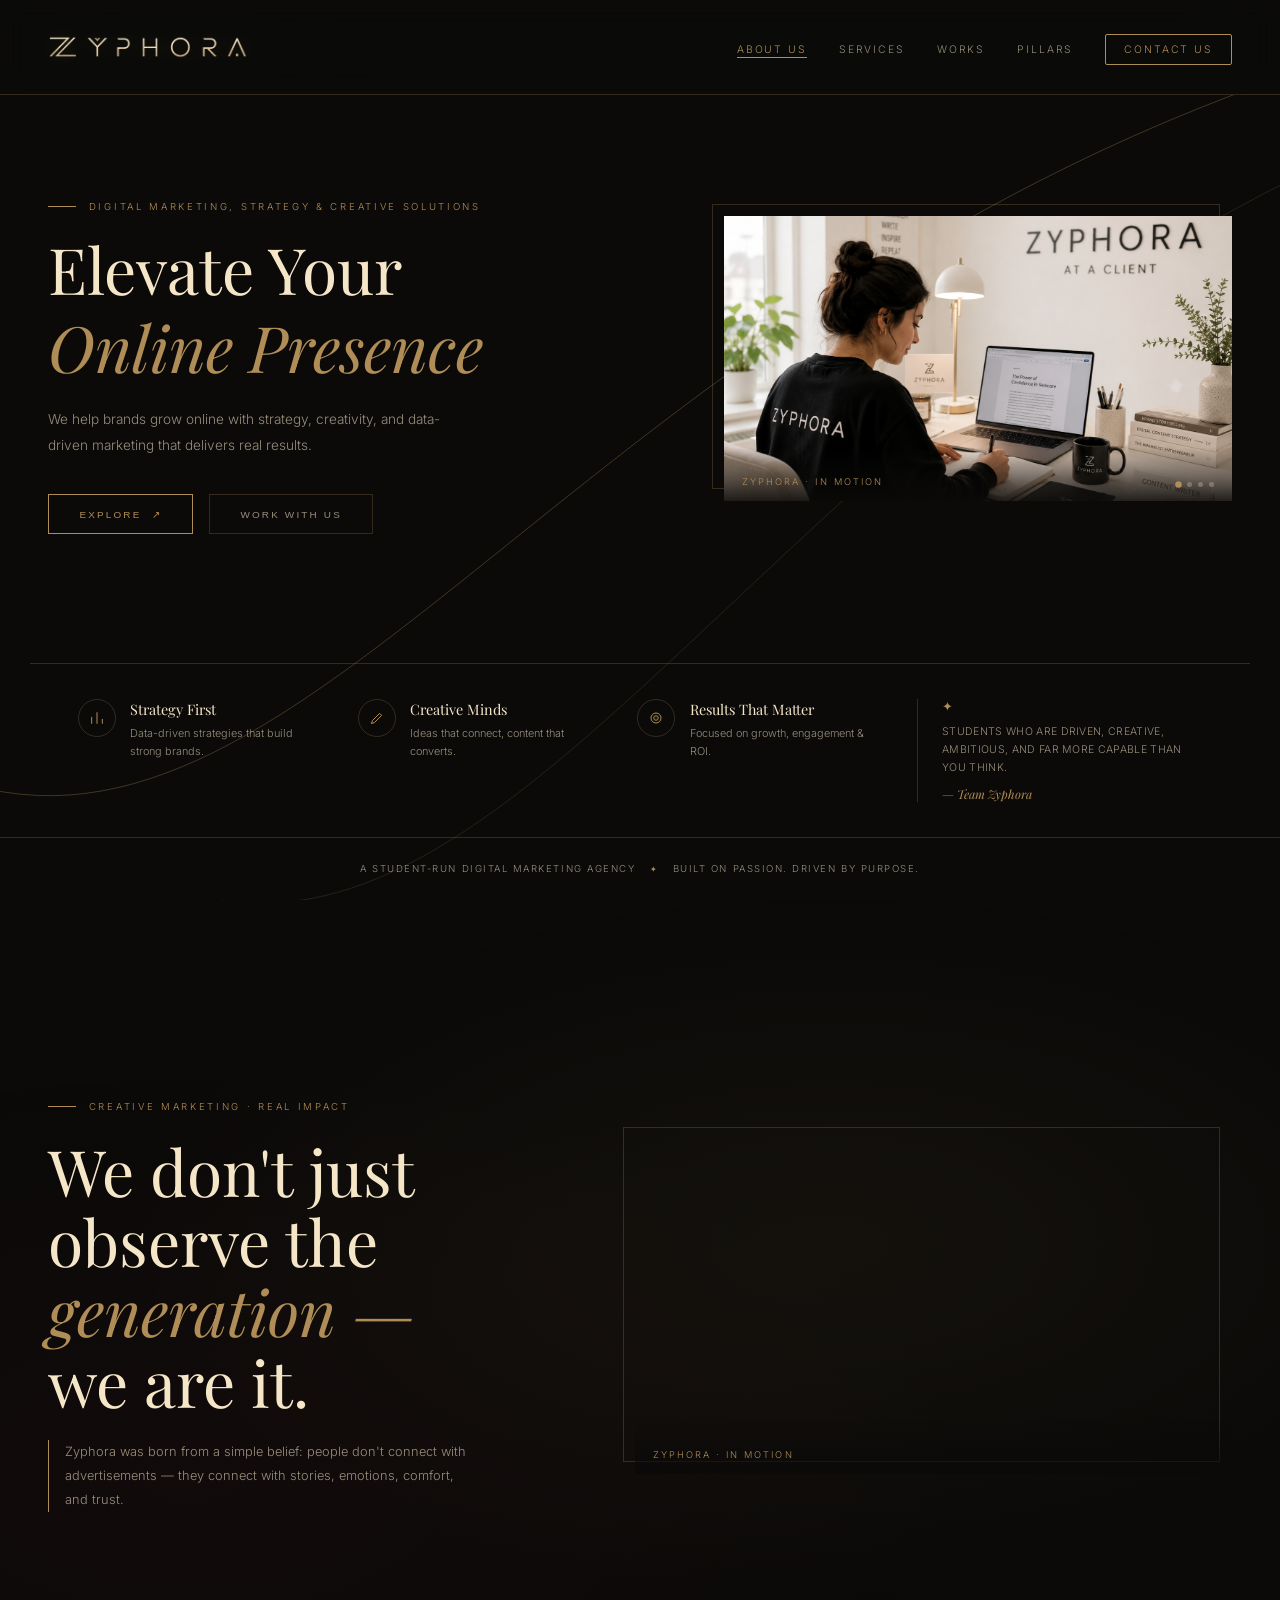
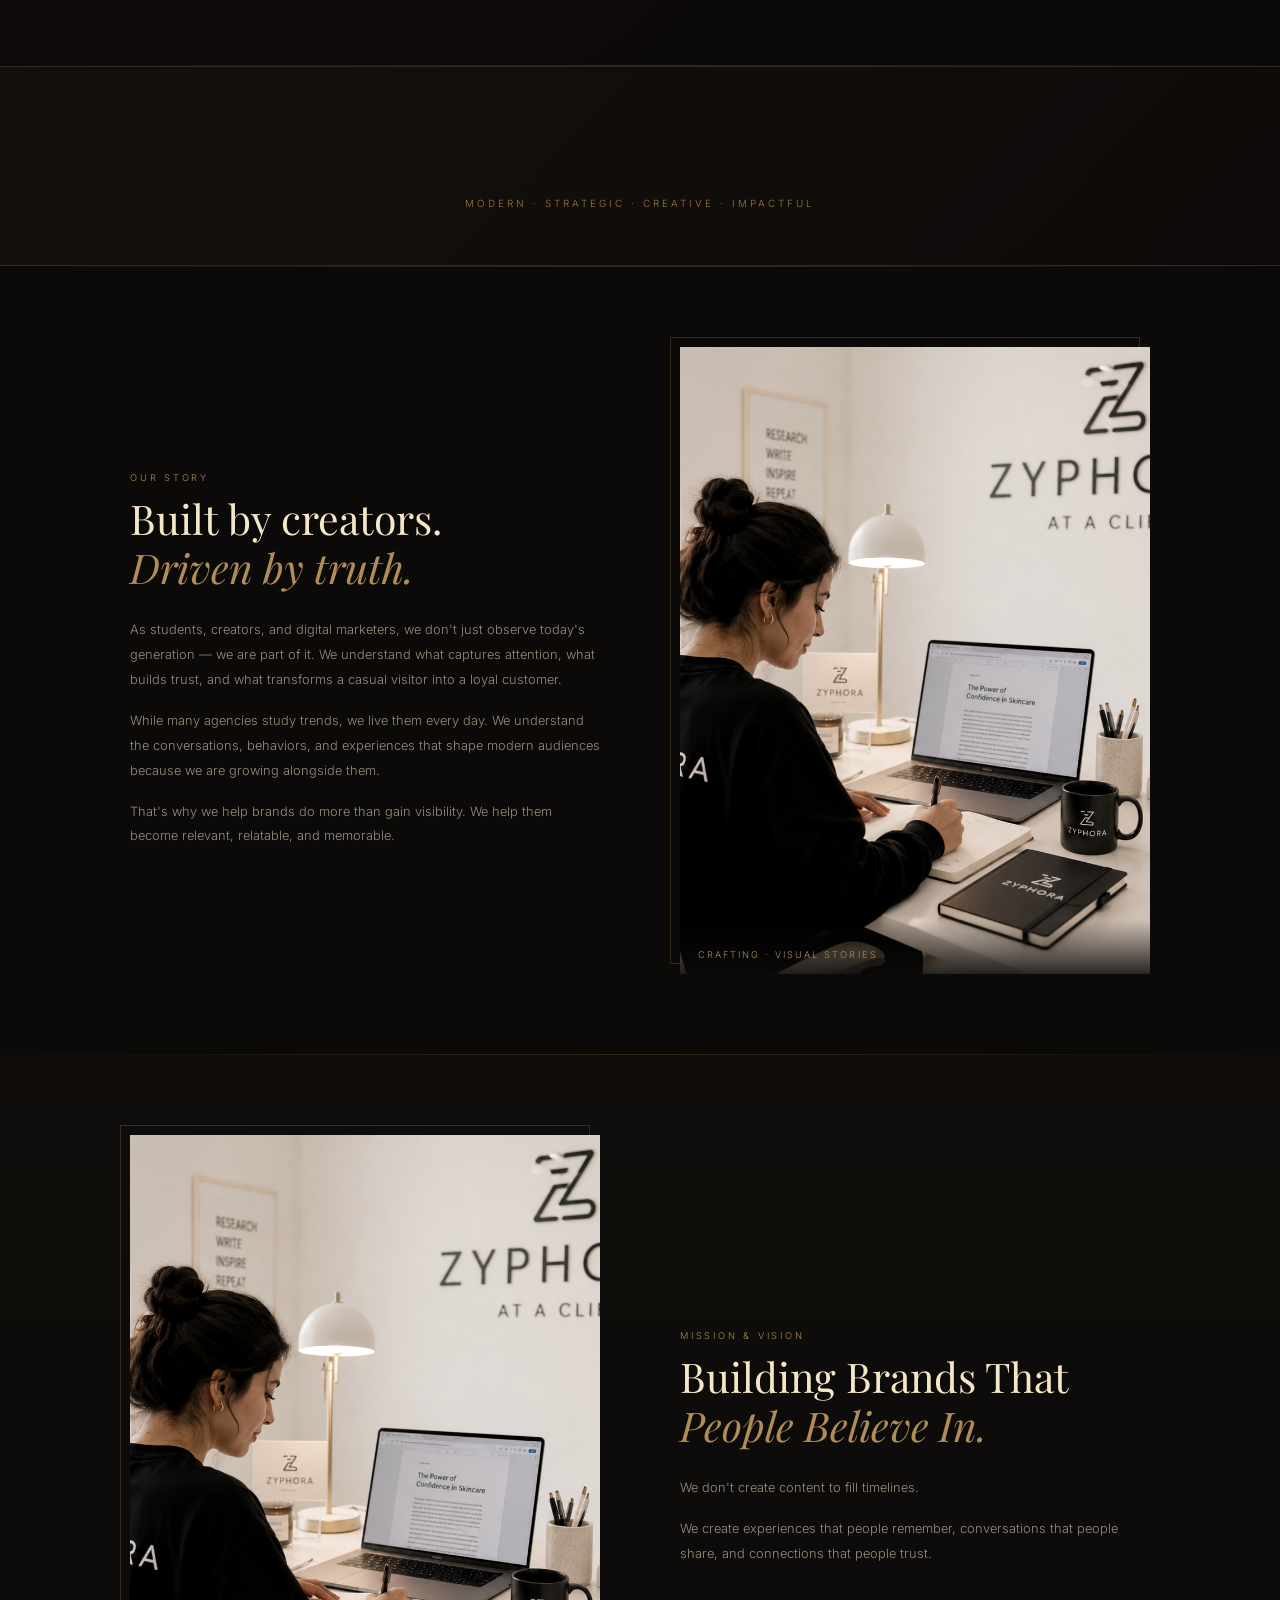
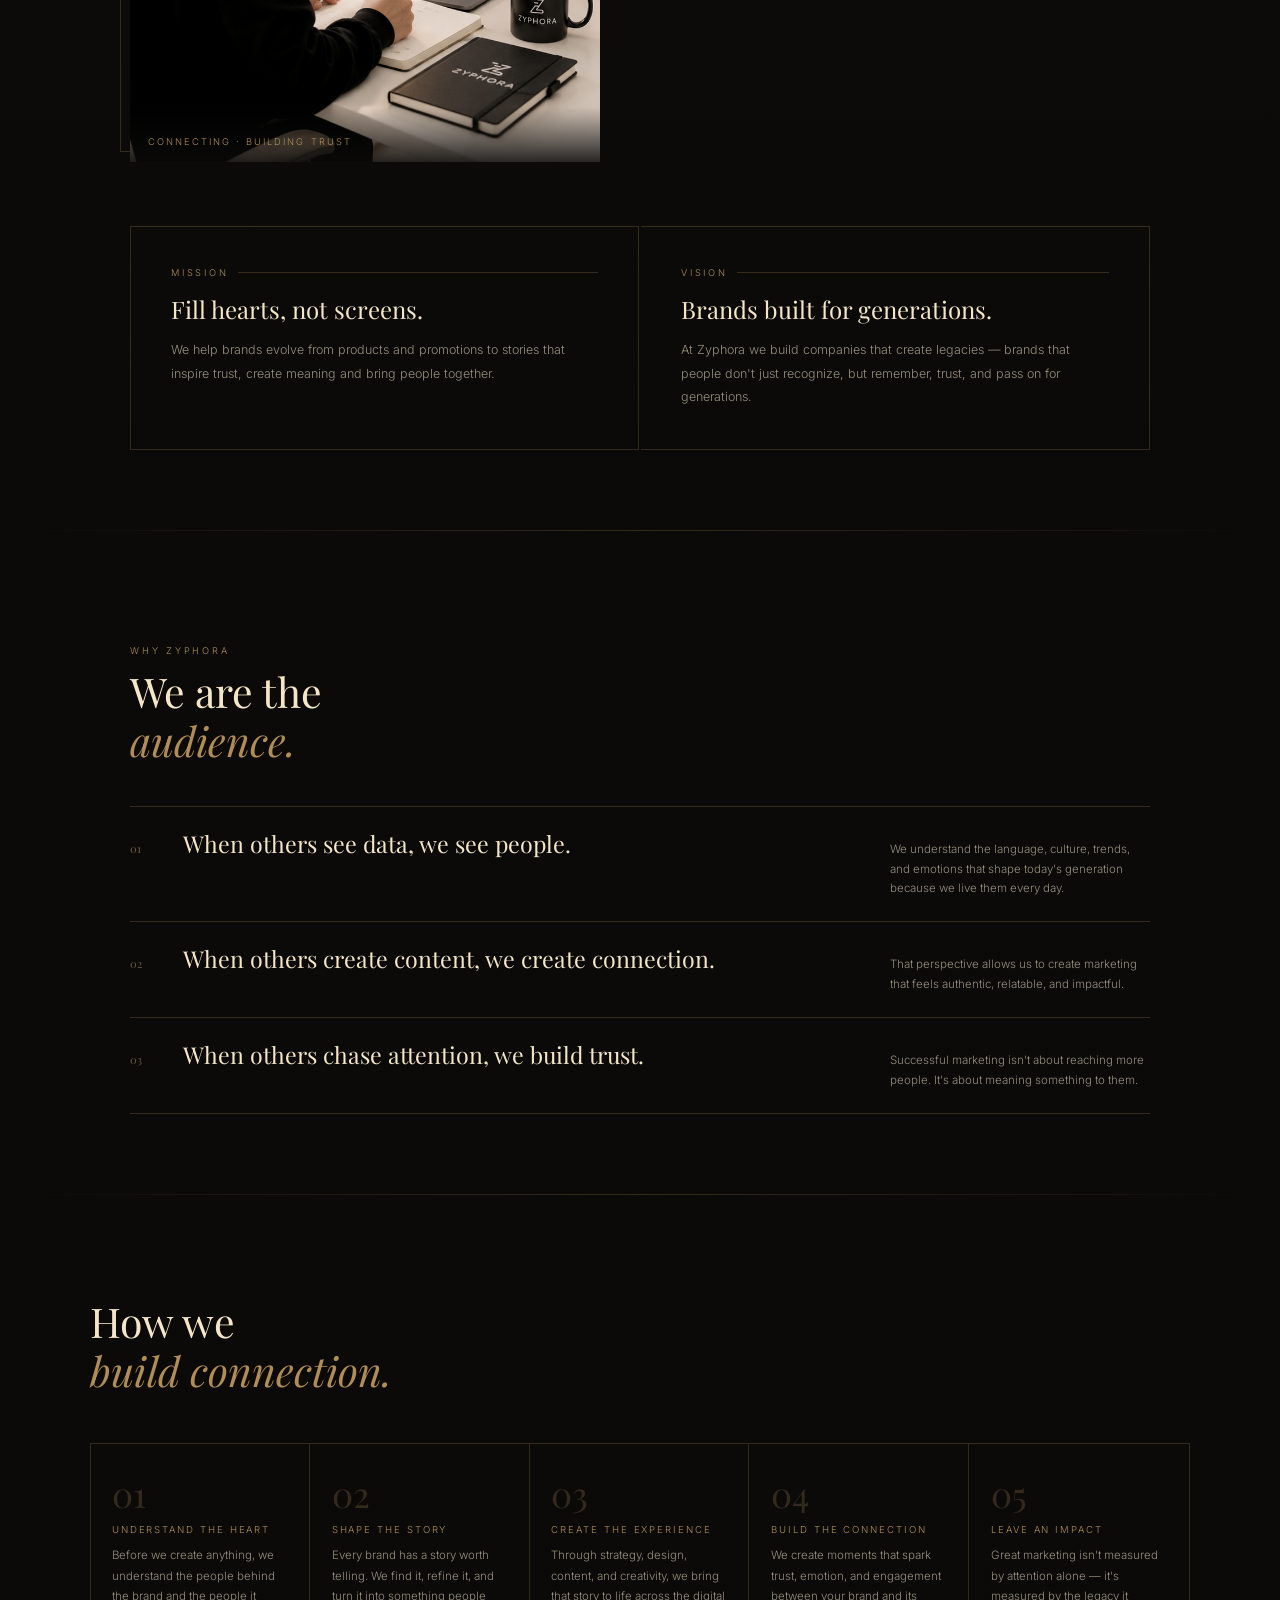
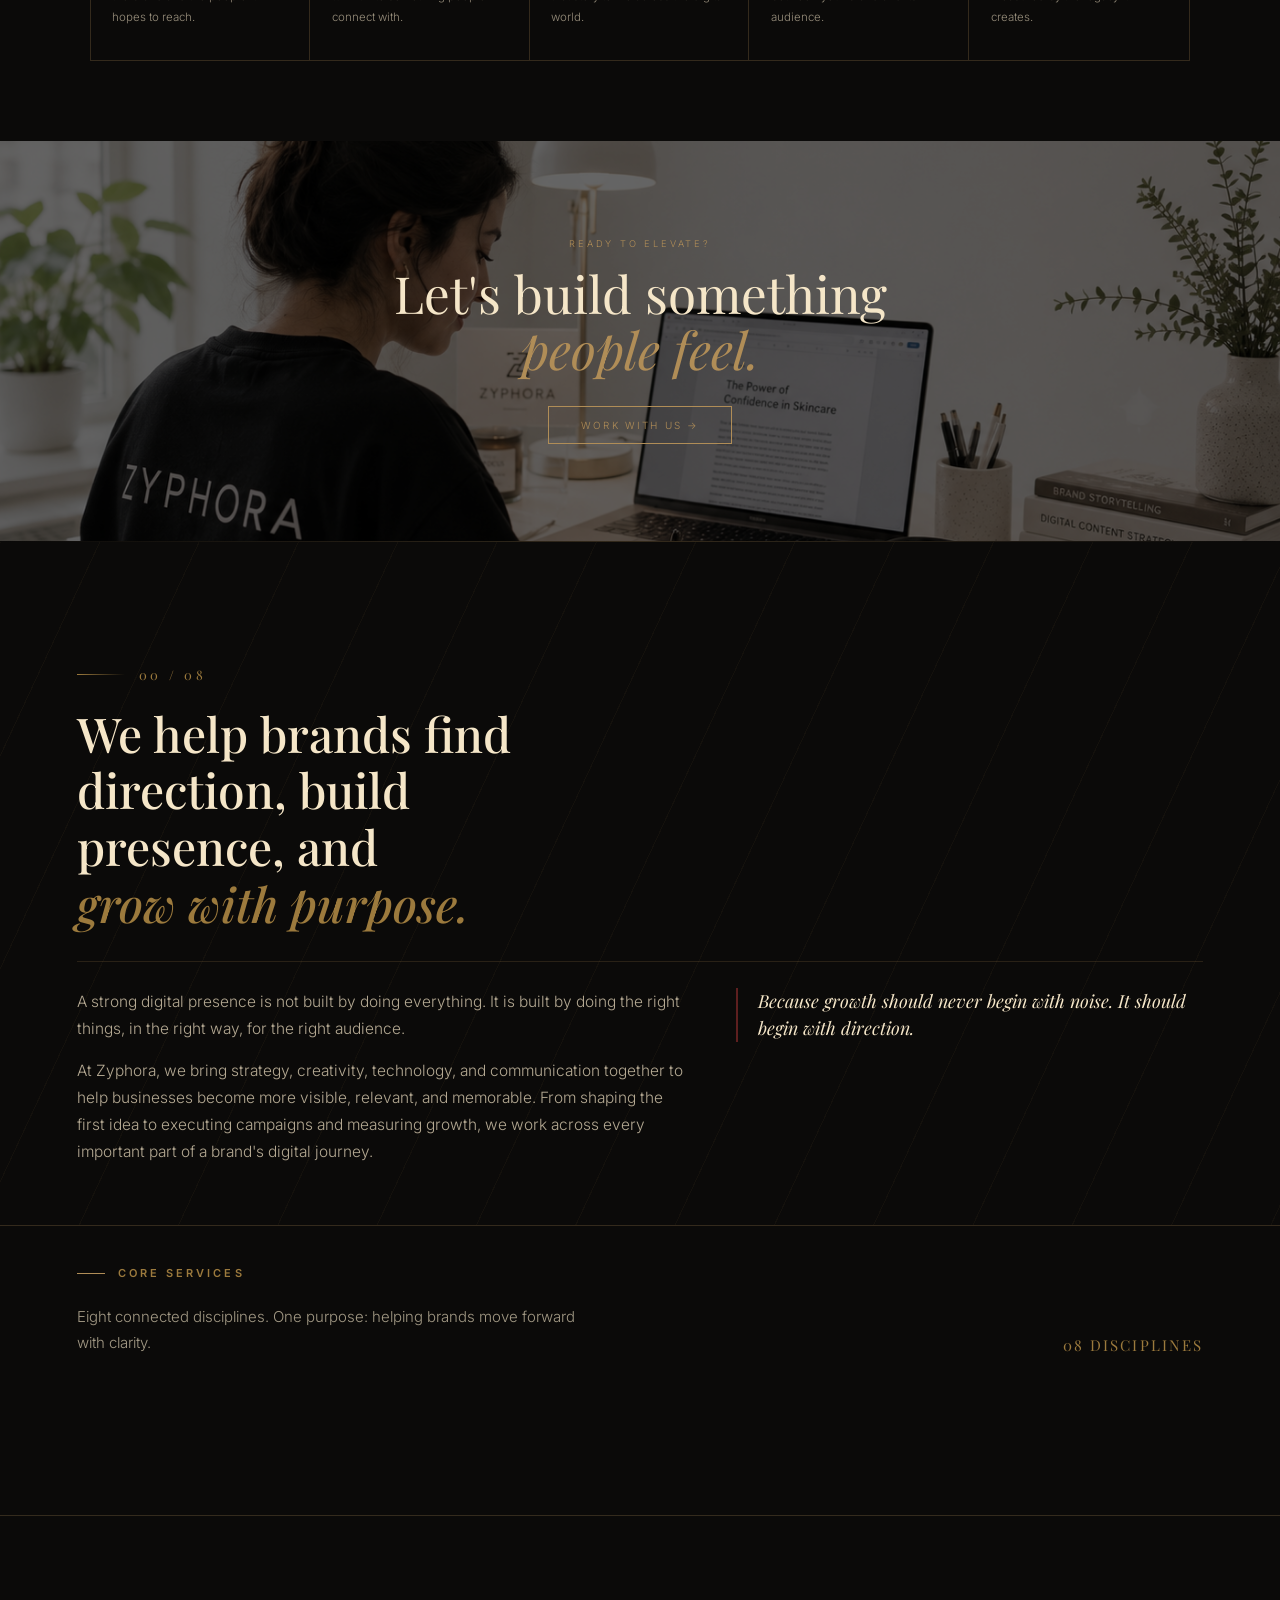
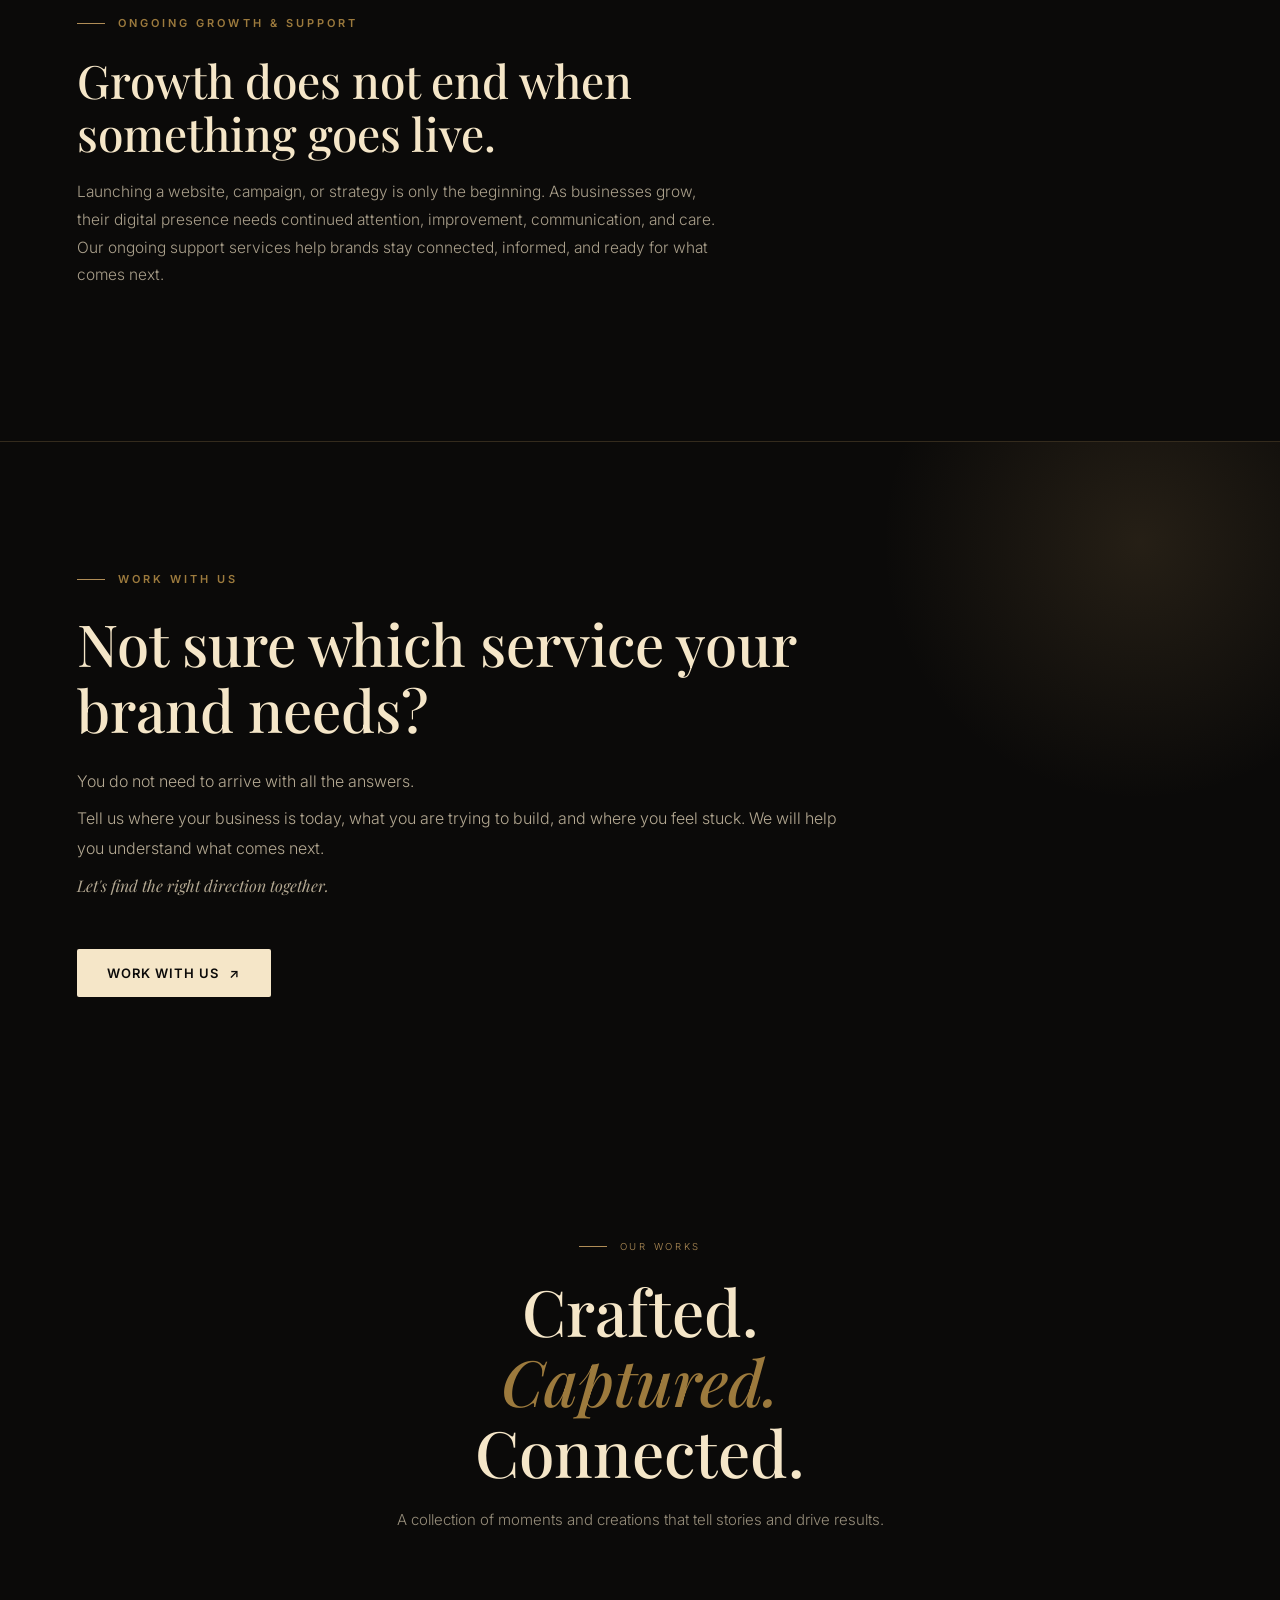
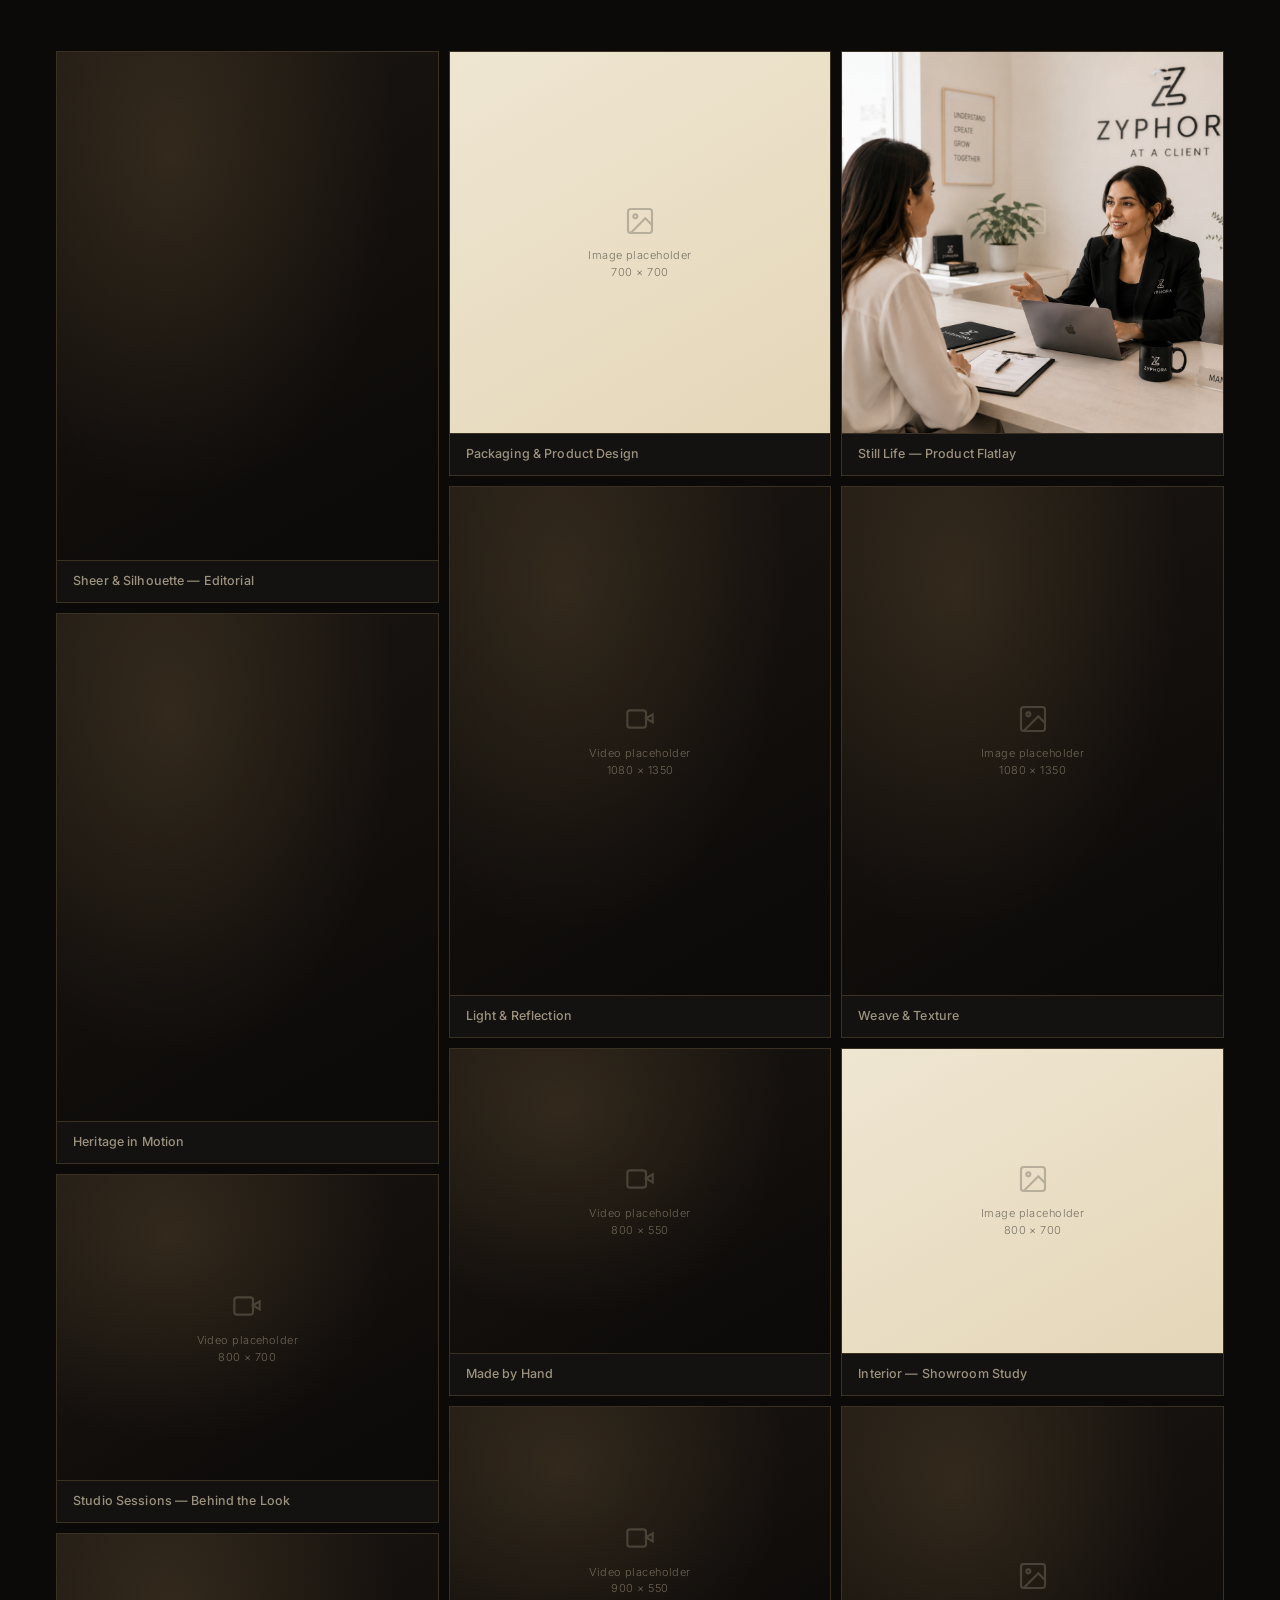
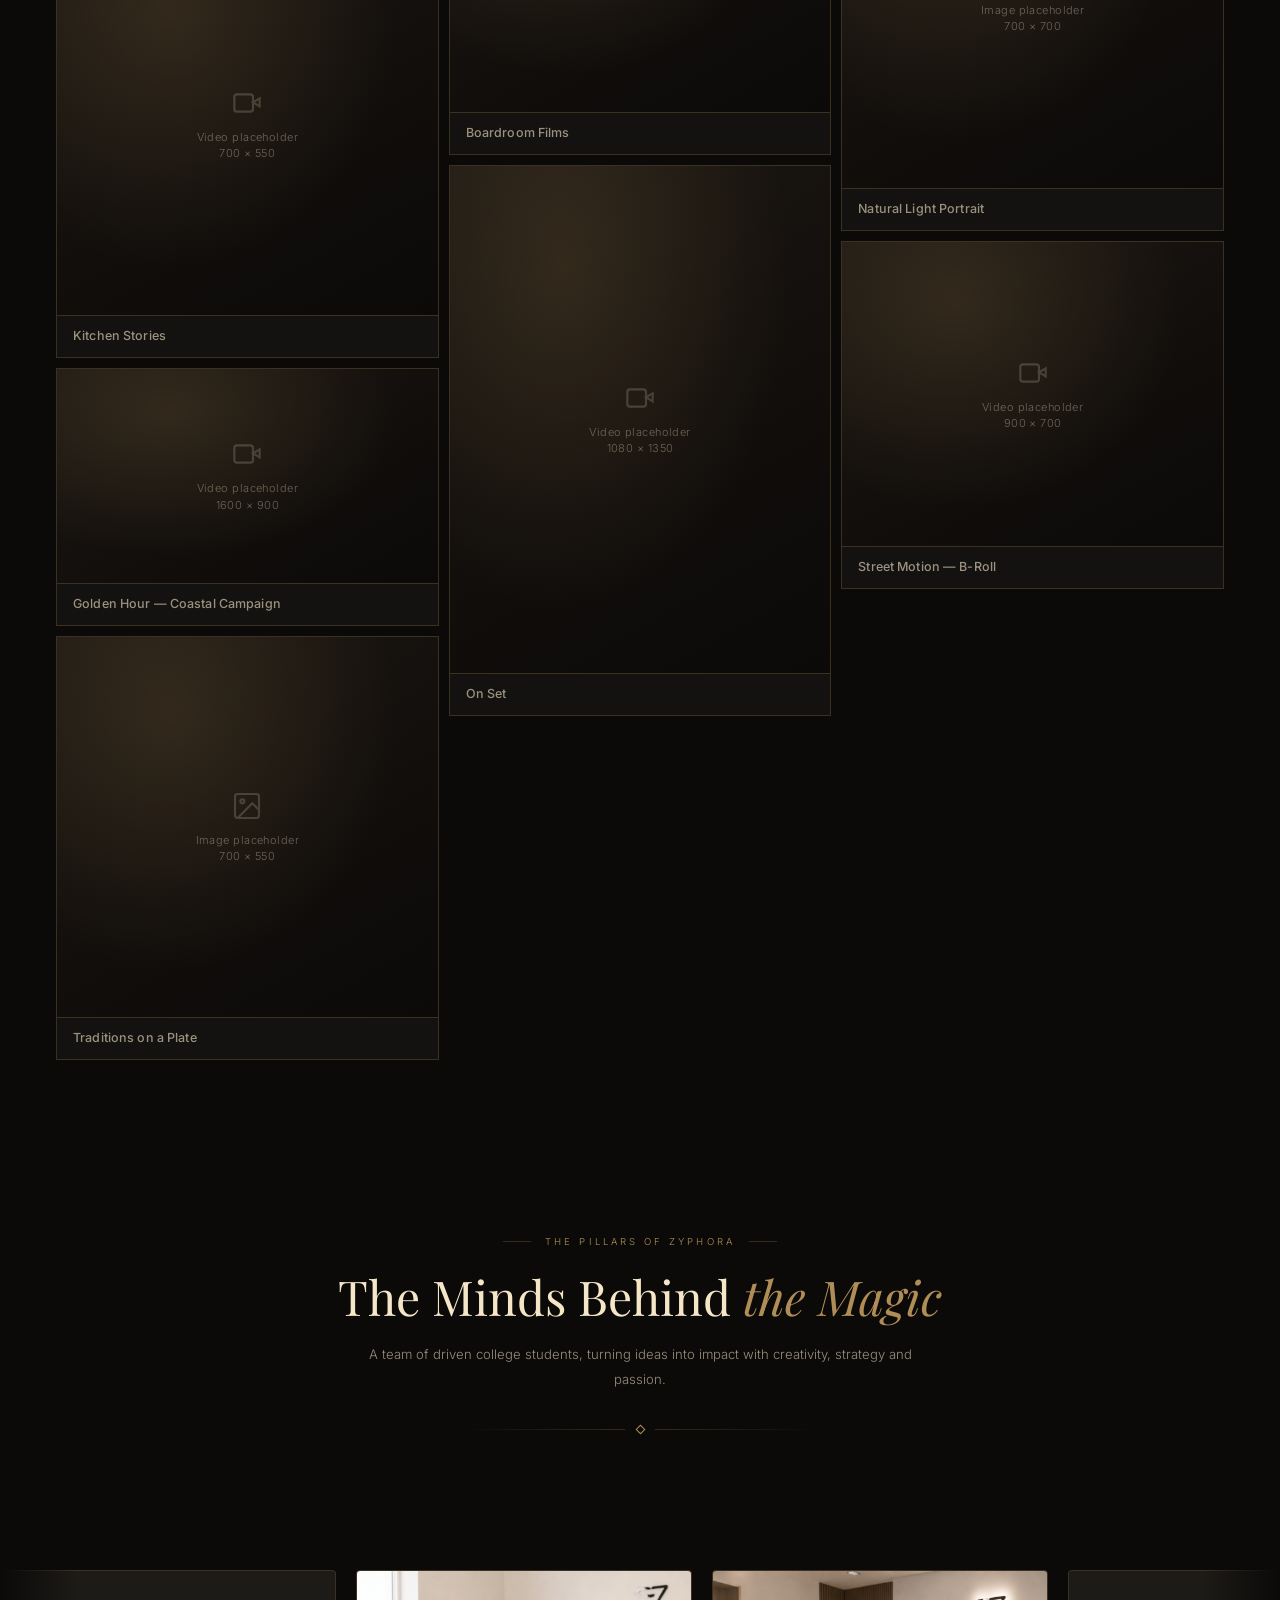
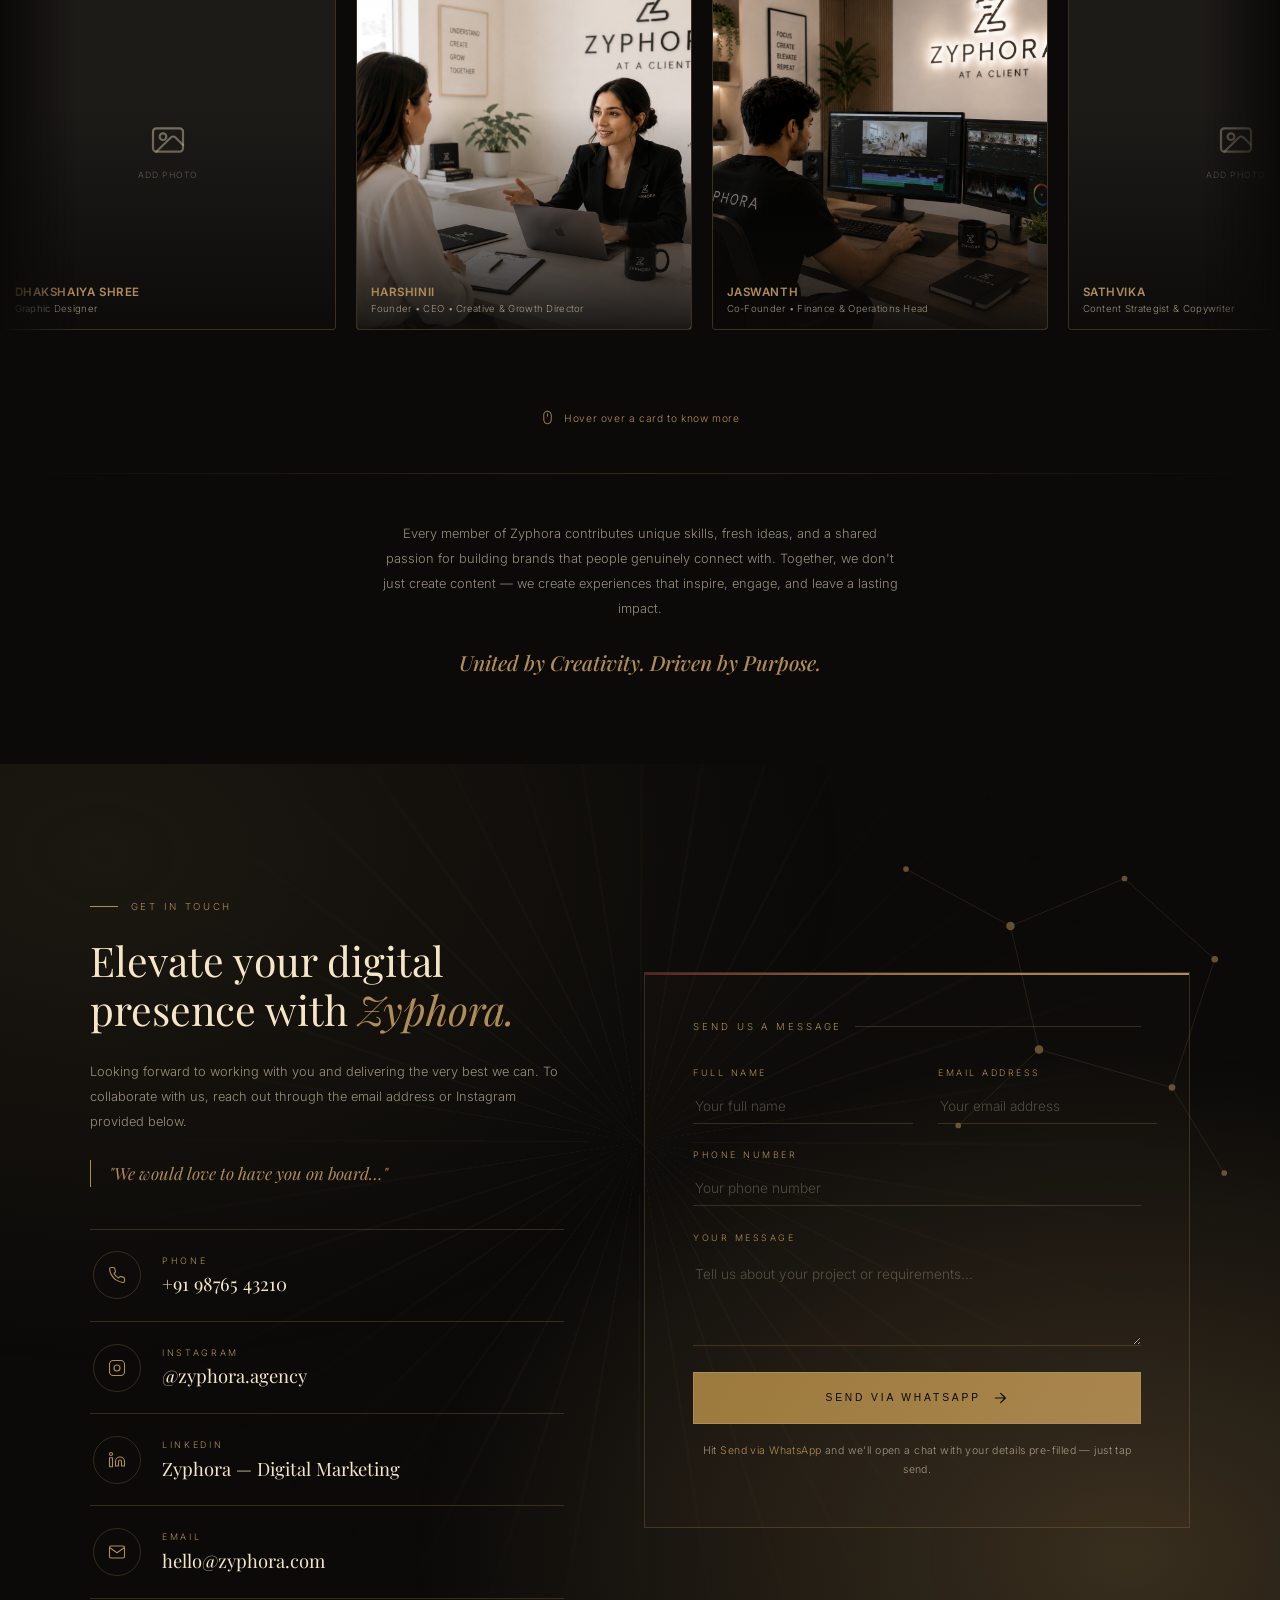
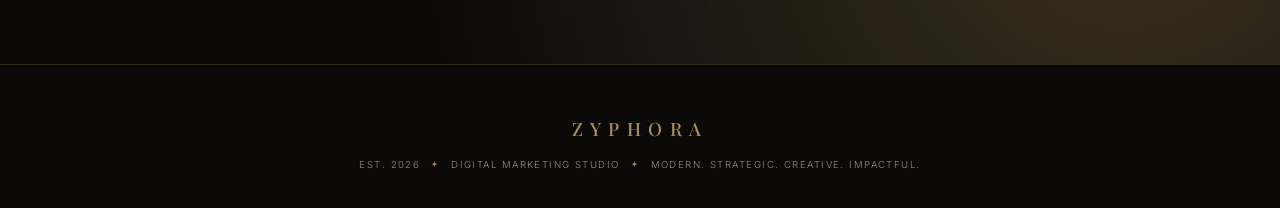
==== index.html @ d5fdd6bb "Updated project" ====
<!DOCTYPE html>
<html lang="en">
<head>
<meta charset="UTF-8" />
<meta name="viewport" content="width=device-width, initial-scale=1.0" />
<title>Zyphora - Elevate Your Online Presence</title>
<link rel="preconnect" href="https://fonts.googleapis.com" />
<link rel="preconnect" href="https://fonts.gstatic.com" crossorigin />
<link href="https://fonts.googleapis.com/css2?family=Playfair+Display:ital,wght@0,400;0,500;1,400;1,500&family=Inter:wght@300;400;500&display=swap" rel="stylesheet" />

<!-- Shared styles (root vars, reset, nav, global background, .anim utility, shared design tokens) -->
<link rel="stylesheet" href="shared/common.css" />
<!-- Per-section styles — order kept identical to the original single-file build -->
<link rel="stylesheet" href="sections/about/about.css" />
<link rel="stylesheet" href="sections/landing/landing.css" />
<link rel="stylesheet" href="sections/pillars/pillars.css" />
<link rel="stylesheet" href="sections/contact/contact.css" />
<link rel="stylesheet" href="sections/services/services.css" />
<link rel="stylesheet" href="sections/works/works.css" />
</head>
<body>

<!-- ══════════════════════════════════════════════
     LANDING / SPLASH PAGE
     ══════════════════════════════════════════════ -->
<div id="landingPage" class="lp-page">

  <svg class="lp-arc-bg" viewBox="0 0 1440 900" preserveAspectRatio="none" aria-hidden="true">
    <path d="M -50 780 C 350 900, 650 300, 1500 60" fill="none" stroke="var(--gold)" stroke-opacity="0.35" stroke-width="1"/>
    <path d="M 250 900 C 600 950, 900 400, 1500 160" fill="none" stroke="var(--gold)" stroke-opacity="0.18" stroke-width="1"/>
  </svg>

  <div class="lp-topbar">
    <div class="lp-topbar__left">
      <span class="lp-topbar__tag">Elevate. Engage. Empower.</span>
      <span class="lp-topbar__rule"></span>
    </div>
    <span class="lp-topbar__mark" aria-hidden="true"></span>
  </div>

  <section class="lp-hero">
    <div class="lp-inner">
      <div class="lp-content">
        <br>
        <div class="lp-eyebrow">Digital Marketing, Strategy &amp; Creative Solutions</div>
        <h1 class="lp-title">
          Elevate Your
          <em>Online Presence</em>
        </h1>
        <p class="lp-sub">
          We help brands grow online with strategy, creativity, and data-driven marketing that delivers real results.
        </p>
        <div class="lp-actions">
          <!-- Dismisses the splash and reveals the main site underneath -->
          <button type="button" class="lp-btn-explore" id="lpExplore">Explore <span>↗</span></button>
          <!-- Dismisses the splash and jumps straight to the site's Contact page -->
          <button type="button" class="lp-btn-secondary" id="lpWork">Work With Us</button>
        </div>
      </div>

      <!-- Photo stack: add any number of <img> tags here — the script auto-advances through
           them every 3 seconds. Replace the src values with your own images;
           "sections/landing/images/Working-sample.png" is a placeholder. -->
      <div class="lp-media-wrap">
        <div class="lp-media" id="lpHeroMedia">
          <img src="sections/landing/images/Working-sample.png" class="is-active" alt="Zyphora — behind the scenes, shoot 1">
          <img src="sections/landing/images/cameraman-sample.png" alt="Zyphora — behind the scenes, shoot 2">
          <img src="sections/landing/images/Clienttalk-sample.png" alt="Zyphora — behind the scenes, shoot 3">
          <img src="sections/landing/images/Editing-sample.png" alt="Zyphora — behind the scenes, shoot 4">
        </div>
        <div class="lp-media-label">
          <span>Zyphora · In Motion</span>
          <span class="lp-media-dots" id="lpHeroMediaDots"></span>
        </div>
      </div>
    </div>
  </section>

  <div class="lp-stats">
    <div class="lp-stat">
      <span class="lp-stat__icon">
        <svg viewBox="0 0 24 24" fill="none" stroke="currentColor" stroke-width="1.5" stroke-linecap="round"><path d="M4 20V11M12 20V4M20 20v-6"/></svg>
      </span>
      <div>
        <div class="lp-stat__title">Strategy First</div>
        <p class="lp-stat__desc">Data-driven strategies that build strong brands.</p>
      </div>
    </div>
    <div class="lp-stat">
      <span class="lp-stat__icon">
        <svg viewBox="0 0 24 24" fill="none" stroke="currentColor" stroke-width="1.5" stroke-linecap="round" stroke-linejoin="round"><path d="M4 20l4-1 11-11-3-3L5 16l-1 4z"/></svg>
      </span>
      <div>
        <div class="lp-stat__title">Creative Minds</div>
        <p class="lp-stat__desc">Ideas that connect, content that converts.</p>
      </div>
    </div>
    <div class="lp-stat">
      <span class="lp-stat__icon">
        <svg viewBox="0 0 24 24" fill="none" stroke="currentColor" stroke-width="1.5"><circle cx="12" cy="12" r="7.5"/><circle cx="12" cy="12" r="3.4"/><circle cx="12" cy="12" r="0.6" fill="currentColor" stroke="none"/></svg>
      </span>
      <div>
        <div class="lp-stat__title">Results That Matter</div>
        <p class="lp-stat__desc">Focused on growth, engagement &amp; ROI.</p>
      </div>
    </div>
    <div class="lp-quote">
      <span class="lp-quote__star">✦</span>
      <p>Students who are driven, creative, ambitious, and far more capable than you think.</p>
      <span class="lp-quote__by">— Team Zyphora</span>
    </div>
  </div>

  <div class="lp-strip">
    <span>A Student-Run Digital Marketing Agency</span>
    <span class="dot">✦</span>
    <span>Built On Passion. Driven By Purpose.</span>
  </div>

</div>

<!-- NAV -->
<nav id="nav">
  <a href="#aboutPage" class="nav-logo" id="navLogo">
    <img src="shared/images/Zyphora_transparent.png" alt="Zyphora Logo" class="logo-img">
  </a>
  <ul class="nav-links" id="navLinks">
    <li><a href="#aboutPage" class="active" id="navAbout">About Us</a></li>
    <li><a href="#servicesPage" id="navServices">Services</a></li>
    <li><a href="#worksPage" id="navWorks">Works</a></li>
    <li><a href="#teamPage" id="navTeam">Pillars</a></li>
    <li><a href="#contact" id="navContact" class="nav-cta">Contact Us</a></li>
  </ul>
  <button class="nav-toggle" id="navToggle" aria-label="Toggle menu" aria-expanded="false">
    <span></span><span></span><span></span>
  </button>
</nav>
<div class="nav-scrim" id="navScrim"></div>

<!-- ══════════════════════════════════════════════
     ABOUT US PAGE
     ══════════════════════════════════════════════ -->
<div id="aboutPage">

<!-- HERO -->
<section class="hero">
  <div class="hero-glow"></div>
  <div class="hero-inner">
    <div class="hero-content">
      <div class="eyebrow anim">Creative Marketing · Real Impact</div>
      <h1 class="anim d1">
        We don't just<br>observe the
        <em>generation —</em>
        we are it.
      </h1>
      <p class="hero-sub anim d2">
        Zyphora was born from a simple belief: people don't connect with advertisements — they connect with stories, emotions, comfort, and trust.
      </p>
    </div>
    <div class="hero-video-wrap anim d1">
      <video autoplay muted loop playsinline>
        <source src="sections/about/images/MiniV.mp4" type="video/mp4">
      </video>
      <div class="hero-video-label">Zyphora · In Motion</div>
    </div>
  </div>
</section>

<div class="divider"></div>

<!-- TAGLINE BAND -->
<div class="tagline-band">
  <div class="tagline-main anim">
    <span>Elevate</span> Your Online Presence.
  </div>
  <p class="tagline-sub anim d1">Modern · Strategic · Creative · Impactful</p>
</div>

<div class="divider"></div>

<!-- STORY SECTION — text left, image right -->
<div class="sec">
  <div class="pair">
    <div>
      <p class="sec-label anim">Our Story</p>
      <h2 class="anim d1">Built by creators.<br><em>Driven by truth.</em></h2>
      <div class="body-text anim d2">
        <p>As students, creators, and digital marketers, we don't just observe today's generation — we are part of it. We understand what captures attention, what builds trust, and what transforms a casual visitor into a loyal customer.</p>
        <p>While many agencies study trends, we live them every day. We understand the conversations, behaviors, and experiences that shape modern audiences because we are growing alongside them.</p>
        <p>That's why we help brands do more than gain visibility. We help them become relevant, relatable, and memorable.</p>
      </div>
    </div>
    <div class="img-frame anim d1">
        <img src="sections/about/images/Working-sample.png">
        <div class="img-caption">Crafting · Visual Stories</div>
    </div>
  </div>
</div>

<div class="divider"></div>

<!-- MISSION & VISION — image left, text right -->
<div class="mv-wrap">
  <div class="mv-inner">
    <div class="pair flip" style="margin-bottom: 4rem;">
      <div>
        <p class="sec-label anim">Mission &amp; Vision</p>
        <h2 class="anim d1">Building Brands That<br><em>People Believe In.</em></h2>
        <div class="body-text anim d2">
          <p>We don't create content to fill timelines.</p>
          <p>We create experiences that people remember, conversations that people share, and connections that people trust.</p>
        </div>
      </div>
      <div class="img-frame anim d1">
        <img src="sections/about/images/Working-sample.png" alt="Mission & Vision">
        <div class="img-caption">Connecting · Building Trust</div>
      </div>
    </div>
    <div class="mv-pair">
      <div class="mv-card anim">
        <div class="mv-tag">Mission</div>
        <h3>Fill hearts, not screens.</h3>
        <p class="mv-body">We help brands evolve from products and promotions to stories that inspire trust, create meaning and bring people together.</p>
      </div>
      <div class="mv-card anim d1">
        <div class="mv-tag">Vision</div>
        <h3>Brands built for generations.</h3>
        <p class="mv-body">At Zyphora we build companies that create legacies — brands that people don't just recognize, but remember, trust, and pass on for generations.</p>
      </div>
    </div>
  </div>
</div>

<div class="divider"></div>
<br>
<br>

<!-- WHY ZYPHORA -->
<div class="sec">
  <p class="sec-label anim">Why Zyphora</p>
  <h2 class="anim d1">We are the<br><em>audience.</em></h2>
  <div class="why-list">
    <div class="why-item anim">
      <span class="why-num">01</span>
      <span class="why-a">When others see data, we see people.</span>
      <span class="why-b">We understand the language, culture, trends, and emotions that shape today's generation because we live them every day.</span>
    </div>
    <div class="why-item anim d1">
      <span class="why-num">02</span>
      <span class="why-a">When others create content, we create connection.</span>
      <span class="why-b">That perspective allows us to create marketing that feels authentic, relatable, and impactful.</span>
    </div>
    <div class="why-item anim d2">
      <span class="why-num">03</span>
      <span class="why-a">When others chase attention, we build trust.</span>
      <span class="why-b">Successful marketing isn't about reaching more people. It's about meaning something to them.</span>
    </div>
  </div>
</div>

<div class="divider"></div>

<!-- PROCESS -->
<div class="process-wrap">
  <div class="process-inner">
    <p class="sec-label anim">Our Process</p>
    <h2 class="anim d1">How we<br><em>build connection.</em></h2>
    <div class="process-grid">
      <div class="p-step anim">
        <div class="p-num">01</div>
        <div class="p-name">Understand the Heart</div>
        <p class="p-desc">Before we create anything, we understand the people behind the brand and the people it hopes to reach.</p>
      </div>
      <div class="p-step anim d1">
        <div class="p-num">02</div>
        <div class="p-name">Shape the Story</div>
        <p class="p-desc">Every brand has a story worth telling. We find it, refine it, and turn it into something people connect with.</p>
      </div>
      <div class="p-step anim d2">
        <div class="p-num">03</div>
        <div class="p-name">Create the Experience</div>
        <p class="p-desc">Through strategy, design, content, and creativity, we bring that story to life across the digital world.</p>
      </div>
      <div class="p-step anim d3">
        <div class="p-num">04</div>
        <div class="p-name">Build the Connection</div>
        <p class="p-desc">We create moments that spark trust, emotion, and engagement between your brand and its audience.</p>
      </div>
      <div class="p-step anim d4">
        <div class="p-num">05</div>
        <div class="p-name">Leave an Impact</div>
        <p class="p-desc">Great marketing isn't measured by attention alone — it's measured by the legacy it creates.</p>
      </div>
    </div>
  </div>
</div>

<!-- CTA -->
<div class="cta-wrap">
    <img src="sections/about/images/Working-sample.png">
    <div class="cta-overlay">
    <p class="cta-label anim">Ready to elevate?</p>
    <h2 class="cta-title anim d1">Let's build something<br><em>people feel.</em></h2>
    <a href="#contact" class="cta-btn anim d2" id="ctaContact">Work With Us →</a>
  </div>
</div>

<div class="divider"></div>

</div>

<!-- ══════════════════════════════════════════════
     SERVICES PAGE
     ══════════════════════════════════════════════ -->
<div id="servicesPage">

  <!-- SERVICES INTRODUCTION — opening editorial section (STATE A) -->
  <section class="hero-intro">
    <div class="hero-intro__texture" aria-hidden="true"></div>
    <div class="hero-intro__frame">
      <div class="hero-intro__top anim">
        <hr class="hairline" style="width:48px; margin:0;">
        <span class="hero-intro__index">00 / 08</span>
      </div>
      <h1 class="hero-intro__heading anim d1">We help brands find direction, build presence, and <em>grow with purpose.</em></h1>
      <div class="hero-intro__cols anim d2">
        <div class="hero-intro__body-col">
          <p>A strong digital presence is not built by doing everything. It is built by doing the right things, in the right way, for the right audience.</p>
          <p>At Zyphora, we bring strategy, creativity, technology, and communication together to help businesses become more visible, relevant, and memorable. From shaping the first idea to executing campaigns and measuring growth, we work across every important part of a brand's digital journey.</p>
        </div>
        <div class="hero-intro__quote">
          <p class="hero-intro__closing">Because growth should never begin with noise. It should begin with direction.</p>
        </div>
      </div>
    </div>
  </section>

  <!-- CORE SERVICES INTRODUCTION -->
  <section class="core-intro anim">
    <div class="core-intro__left">
      <span class="eyebrow">Core Services</span>
      <p>Eight connected disciplines. One purpose: helping brands move forward with clarity.</p>
    </div>
    <span class="core-intro__count">08 DISCIPLINES</span>
  </section>

  <!-- CORE SERVICE TILE GRID (STATE B) — rendered from the SERVICES data array in the script below -->
  <section id="tilesGrid" class="tiles-grid" aria-label="Core services"></section>

  <!-- ONGOING GROWTH & SUPPORT -->
  <section class="support-section">
    <div class="support-section__head anim">
      <span class="eyebrow">Ongoing Growth &amp; Support</span>
      <h2>Growth does not end when something goes live.</h2>
      <p>Launching a website, campaign, or strategy is only the beginning. As businesses grow, their digital presence needs continued attention, improvement, communication, and care. Our ongoing support services help brands stay connected, informed, and ready for what comes next.</p>
    </div>
    <div id="supportRows" class="anim d1"></div>
  </section>

  <!-- FINAL CTA -->
  <section class="final-cta" id="servicesFinalCta">
    <div class="final-cta__glow" aria-hidden="true"></div>
    <div class="final-cta__content anim">
      <span class="eyebrow">Work With Us</span>
      <h2>Not sure which service your brand needs?</h2>
      <p>You do not need to arrive with all the answers.</p>
      <p>Tell us where your business is today, what you are trying to build, and where you feel stuck. We will help you understand what comes next.</p>
      <p class="final-cta__closing">Let's find the right direction together.</p>
      <a href="#contact" class="final-cta__btn" id="servicesCtaContact">Work With Us <span class="arrow">↗</span></a>
    </div>
  </section>

  <!-- SERVICE TRANSITION SYSTEM — shared-element hero + ivory canvas, populated and animated via JS -->
  <div class="detail-stage" id="detailStage" aria-hidden="true">
    <div class="detail-hero" id="detailHero">
      <div class="detail-hero__img-wrap"><img class="detail-hero__img" id="detailHeroImg" src="" alt=""></div>
      <div class="detail-hero__overlay"></div>
      <div class="detail-hero__content">
        <button class="detail-hero__back" id="detailBack">← All Services</button>
        <div class="detail-hero__text">
          <span class="detail-hero__number" id="detailNumber"></span>
          <h2 class="detail-hero__title" id="detailTitle"></h2>
          <p class="detail-hero__statement" id="detailStatement"></p>
        </div>
      </div>
    </div>
    <div class="detail-canvas" id="detailCanvas">
      <div class="detail-canvas__inner" id="detailCanvasInner"></div>
    </div>
  </div>

</div>

<!-- WORKS PAGE -->
<div id="worksPage">

  <section class="w-header">
    <span class="eyebrow anim d1">Our Works</span>
    <h1 class="w-title anim d2">Crafted. <em>Captured.</em> Connected.</h1>
    <p class="w-subtitle anim d3">A collection of moments and creations that tell stories and drive results.</p>

    <div class="w-filters anim d4">
      <button class="w-filter-btn is-active" data-filter="all">All Works</button>
      <button class="w-filter-btn" data-filter="videos">Videos</button>
      <button class="w-filter-btn" data-filter="images">Images</button>
    </div>
  </section>

  <div class="w-masonry" id="worksMasonry">

    <!-- 1. Sample video -->
    <article class="work-card size-tall" data-category="videos">
      <div class="w-media">
        <video src="sections/works/images/MiniV.mp4" autoplay muted loop playsinline></video>
      </div>
      <figcaption class="w-caption">Sheer &amp; Silhouette — Editorial</figcaption>
    </article>

    <!-- 2. Doorway performer video -->
    <article class="work-card size-tall" data-category="videos">
      <div class="w-media">
        <video src="sections/works/images/MiniV.mp4" autoplay muted loop playsinline></video>
      </div>
      <figcaption class="w-caption">Heritage in Motion</figcaption>
    </article>

    <!-- 3. Seated portrait, red outfit — video -->
    <article class="work-card size-medium" data-category="videos">
      <div class="w-media">
        <!-- REPLACE: <video src="your-video.mp4" ...></video> -->
        <span class="w-ph-icon ph-video"></span>
        <span class="w-ph-label">Video placeholder<br>800 × 700</span>
      </div>
      <figcaption class="w-caption">Studio Sessions — Behind the Look</figcaption>
    </article>

    <!-- 4. Food plate — video -->
    <article class="work-card size-square" data-category="videos">
      <div class="w-media">
        <!-- REPLACE: <video src="your-video.mp4" ...></video> -->
        <span class="w-ph-icon ph-video"></span>
        <span class="w-ph-label">Video placeholder<br>700 × 550</span>
      </div>
      <figcaption class="w-caption">Kitchen Stories</figcaption>
    </article>

    <!-- 5. Beach / surfer sunset — big video -->
    <article class="work-card size-wide" data-category="videos">
      <div class="w-media">
        <!-- REPLACE: <video src="your-video.mp4" ...></video> -->
        <span class="w-ph-icon ph-video"></span>
        <span class="w-ph-label">Video placeholder<br>1600 × 900</span>
      </div>
      <figcaption class="w-caption">Golden Hour — Coastal Campaign</figcaption>
    </article>

    <!-- 6. Dal bowl image -->
    <article class="work-card size-square" data-category="images">
      <div class="w-media">
        <!-- REPLACE: <img src="your-photo.jpg" alt="Description"> -->
        <span class="w-ph-icon ph-image"></span>
        <span class="w-ph-label">Image placeholder<br>700 × 550</span>
      </div>
      <figcaption class="w-caption">Traditions on a Plate</figcaption>
    </article>

    <!-- 7. Product packaging -->
    <article class="work-card size-square" data-category="images">
      <div class="w-media light">
        <!-- REPLACE: <img src="your-product-shot.jpg" alt="Description"> -->
        <span class="w-ph-icon ph-image dark"></span>
        <span class="w-ph-label dark">Image placeholder<br>700 × 700</span>
      </div>
      <figcaption class="w-caption">Packaging &amp; Product Design</figcaption>
    </article>

    <!-- 8. Silhouette woman, window light — video -->
    <article class="work-card size-tall" data-category="videos">
      <div class="w-media">
        <!-- REPLACE: <video src="your-video.mp4" ...></video> -->
        <span class="w-ph-icon ph-video"></span>
        <span class="w-ph-label">Video placeholder<br>1080 × 1350</span>
      </div>
      <figcaption class="w-caption">Light &amp; Reflection</figcaption>
    </article>

    <!-- 9. Pottery wheel hands — video -->
    <article class="work-card size-medium" data-category="videos">
      <div class="w-media">
        <!-- REPLACE: <video src="your-video.mp4" ...></video> -->
        <span class="w-ph-icon ph-video"></span>
        <span class="w-ph-label">Video placeholder<br>800 × 550</span>
      </div>
      <figcaption class="w-caption">Made by Hand</figcaption>
    </article>

    <!-- 10. Meeting room skyline — video -->
    <article class="work-card size-medium" data-category="videos">
      <div class="w-media">
        <!-- REPLACE: <video src="your-video.mp4" ...></video> -->
        <span class="w-ph-icon ph-video"></span>
        <span class="w-ph-label">Video placeholder<br>900 × 550</span>
      </div>
      <figcaption class="w-caption">Boardroom Films</figcaption>
    </article>

    <!-- 11. Videographer behind camera — video -->
    <article class="work-card size-tall" data-category="videos">
      <div class="w-media">
        <!-- REPLACE: <video src="your-video.mp4" ...></video> -->
        <span class="w-ph-icon ph-video"></span>
        <span class="w-ph-label">Video placeholder<br>1080 × 1350</span>
      </div>
      <figcaption class="w-caption">On Set</figcaption>
    </article>

    <!-- 12. Skincare flatlay image -->
    <article class="work-card size-square" data-category="images">
      <div class="w-media">
        <!-- REPLACE: <img src="your-photo.jpg" alt="Description"> -->
        <img src="sections/works/images/Clienttalk-sample.png" alt="The Clothing Brand — Product Flatlay">
        <span class="w-ph-icon ph-image"></span>
        <span class="w-ph-label">Image placeholder<br>700 × 700</span>
      </div>
      <figcaption class="w-caption">Still Life — Product Flatlay</figcaption>
    </article>

    <!-- 13. Textile close-up image -->
    <article class="work-card size-tall" data-category="images">
      <div class="w-media">
        <!-- REPLACE: <img src="your-photo.jpg" alt="Description"> -->
        <span class="w-ph-icon ph-image"></span>
        <span class="w-ph-label">Image placeholder<br>1080 × 1350</span>
      </div>
      <figcaption class="w-caption">Weave &amp; Texture</figcaption>
    </article>

    <!-- 14. Architectural interior image -->
    <article class="work-card size-medium" data-category="images">
      <div class="w-media light">
        <!-- REPLACE: <img src="your-photo.jpg" alt="Description"> -->
        <span class="w-ph-icon ph-image dark"></span>
        <span class="w-ph-label dark">Image placeholder<br>800 × 700</span>
      </div>
      <figcaption class="w-caption">Interior — Showroom Study</figcaption>
    </article>

    <!-- 15. Portrait, natural light image -->
    <article class="work-card size-square" data-category="images">
      <div class="w-media">
        <!-- REPLACE: <img src="your-photo.jpg" alt="Description"> -->
        <span class="w-ph-icon ph-image"></span>
        <span class="w-ph-label">Image placeholder<br>700 × 700</span>
      </div>
      <figcaption class="w-caption">Natural Light Portrait</figcaption>
    </article>

    <!-- 16. Street style motion — video -->
    <article class="work-card size-medium" data-category="videos">
      <div class="w-media">
        <!-- REPLACE: <video src="your-video.mp4" ...></video> -->
        <span class="w-ph-icon ph-video"></span>
        <span class="w-ph-label">Video placeholder<br>900 × 700</span>
      </div>
      <figcaption class="w-caption">Street Motion — B-Roll</figcaption>
    </article>

  </div>

  <p class="w-no-results" id="worksNoResults" hidden>No works found in this category — yet.</p>

</div>

<!-- ══════════════════════════════════════════════
     PILLARS / TEAM PAGE
     ══════════════════════════════════════════════ -->
<div class="team-page-wrap" id="teamPage">

  <section class="pillars-hero">
    <p class="pillars-eyebrow anim">The Pillars of Zyphora</p>
    <h2 class="anim d1">The Minds Behind <em>the Magic</em></h2>
    <p class="pillars-sub anim d2">A team of driven college students, turning ideas into impact with creativity, strategy and passion.</p>
    <div class="pillars-flourish anim d2"><span></span><i></i><span></span></div>
  </section>

  <section class="pillars-band" id="pillarsBand">
    <div class="pillars-marquee" id="pillarsMarquee">
      <div class="pillars-track" id="pillarsTrack"></div>
    </div>
    <p class="pillars-hint">
      <svg viewBox="0 0 24 24" fill="none" stroke="currentColor" stroke-width="1.4" stroke-linecap="round" stroke-linejoin="round"><rect x="6" y="2" width="12" height="20" rx="6"/><path d="M12 6v4"/></svg>
      Hover over a card to know more
    </p>
  </section>

  <div class="divider"></div>

  <section class="team-closing">
    <p class="body-text anim" style="margin: 0 auto;">Every member of Zyphora contributes unique skills, fresh ideas, and a shared passion for building brands that people genuinely connect with. Together, we don't just create content — we create experiences that inspire, engage, and leave a lasting impact.</p>
    <div class="team-signature anim d1">United by Creativity. Driven by Purpose.</div>
  </section>

</div>

<!-- ══════════════════════════════════════════════
     CONTACT SECTION
     ══════════════════════════════════════════════ -->
<div class="contact-section" id="contact">

  <!-- accent pattern: connecting dots -->
  <svg class="contact-bg-dots" viewBox="0 0 400 400" xmlns="http://www.w3.org/2000/svg">
    <g stroke="#B08D57" stroke-width="0.6" opacity="0.5">
      <line x1="40" y1="60" x2="150" y2="120"/>
      <line x1="150" y1="120" x2="270" y2="70"/>
      <line x1="150" y1="120" x2="180" y2="250"/>
      <line x1="270" y1="70" x2="365" y2="155"/>
      <line x1="180" y1="250" x2="320" y2="290"/>
      <line x1="180" y1="250" x2="95" y2="330"/>
      <line x1="320" y1="290" x2="375" y2="380"/>
      <line x1="365" y1="155" x2="320" y2="290"/>
    </g>
    <g fill="#B08D57">
      <circle cx="40" cy="60" r="3"/>
      <circle cx="150" cy="120" r="4.5"/>
      <circle cx="270" cy="70" r="3"/>
      <circle cx="365" cy="155" r="3.5"/>
      <circle cx="180" cy="250" r="4.5"/>
      <circle cx="320" cy="290" r="3.5"/>
      <circle cx="95" cy="330" r="3"/>
      <circle cx="375" cy="380" r="3"/>
    </g>
  </svg>

  <div class="contact-inner">

    <!-- LEFT: contact details -->
    <div class="contact-info anim">
      <div class="eyebrow">Get In Touch</div>
      <h2>Elevate your digital<br>presence with <em>Zyphora.</em></h2>
      <p class="body-text">
        Looking forward to working with you and delivering the very best we can. To collaborate with us, reach out through the email address or Instagram provided below.
      </p>
      <p class="contact-quote">"We would love to have you on board…"</p>

      <div class="contact-list">
        <a href="tel:+919876543210" class="contact-row">
          <span class="contact-icon">
            <svg viewBox="0 0 24 24" fill="none" stroke="currentColor" stroke-width="1.5" stroke-linecap="round" stroke-linejoin="round"><path d="M22 16.92v3a2 2 0 0 1-2.18 2 19.79 19.79 0 0 1-8.63-3.07 19.5 19.5 0 0 1-6-6 19.79 19.79 0 0 1-3.07-8.67A2 2 0 0 1 4.11 2h3a2 2 0 0 1 2 1.72c.13.96.36 1.9.7 2.81a2 2 0 0 1-.45 2.11L8.09 9.91a16 16 0 0 0 6 6l1.27-1.27a2 2 0 0 1 2.11-.45c.91.34 1.85.57 2.81.7A2 2 0 0 1 22 16.92z"/></svg>
          </span>
          <span class="contact-detail">
            <span class="contact-tag">Phone</span>
            <span class="contact-value">+91 98765 43210</span>
          </span>
        </a>

        <a href="https://instagram.com/zyphora.agency" target="_blank" rel="noopener" class="contact-row">
          <span class="contact-icon">
            <svg viewBox="0 0 24 24" fill="none" stroke="currentColor" stroke-width="1.5" stroke-linecap="round" stroke-linejoin="round"><rect x="2" y="2" width="20" height="20" rx="5"/><circle cx="12" cy="12" r="4"/><circle cx="17.5" cy="6.5" r="0.6" fill="currentColor" stroke="none"/></svg>
          </span>
          <span class="contact-detail">
            <span class="contact-tag">Instagram</span>
            <span class="contact-value">@zyphora.agency</span>
          </span>
        </a>

        <a href="https://linkedin.com/company/zyphora" target="_blank" rel="noopener" class="contact-row">
          <span class="contact-icon">
            <svg viewBox="0 0 24 24" fill="none" stroke="currentColor" stroke-width="1.5" stroke-linecap="round" stroke-linejoin="round"><path d="M16 8a6 6 0 0 1 6 6v6h-4v-6a2 2 0 0 0-2-2 2 2 0 0 0-2 2v6h-4v-6a6 6 0 0 1 6-6z"/><rect x="2" y="9" width="4" height="12"/><circle cx="4" cy="4" r="2"/></svg>
          </span>
          <span class="contact-detail">
            <span class="contact-tag">LinkedIn</span>
            <span class="contact-value">Zyphora — Digital Marketing</span>
          </span>
        </a>

        <a href="mailto:hello@zyphora.com" class="contact-row">
          <span class="contact-icon">
            <svg viewBox="0 0 24 24" fill="none" stroke="currentColor" stroke-width="1.5" stroke-linecap="round" stroke-linejoin="round"><rect x="2" y="4" width="20" height="16" rx="2"/><path d="M22 6 12 13 2 6"/></svg>
          </span>
          <span class="contact-detail">
            <span class="contact-tag">Email</span>
            <span class="contact-value">hello@zyphora.com</span>
          </span>
        </a>
      </div>
    </div>

    <!-- RIGHT: inquiry form -->
    <div class="contact-form-wrap anim d1">
      <div class="contact-form-tag">Send Us A Message</div>
      <form id="contactForm">
        <div class="cf-row">
          <div class="cf-field">
            <label for="cf-name">Full Name</label>
            <input type="text" id="cf-name" name="name" placeholder="Your full name" required>
          </div>
          <div class="cf-field">
            <label for="cf-email">Email Address</label>
            <input type="email" id="cf-email" name="email" placeholder="Your email address">
          </div>
        </div>
        <div class="cf-field">
          <label for="cf-phone">Phone Number</label>
          <input type="tel" id="cf-phone" name="phone" placeholder="Your phone number">
        </div>
        <div class="cf-field">
          <label for="cf-message">Your Message</label>
          <textarea id="cf-message" name="message" placeholder="Tell us about your project or requirements..."></textarea>
        </div>
        <button type="submit" class="cf-submit">
          Send via WhatsApp
          <svg viewBox="0 0 24 24" fill="none" stroke="currentColor" stroke-width="1.8" stroke-linecap="round" stroke-linejoin="round"><path d="M5 12h14M13 5l7 7-7 7"/></svg>
        </button>
        <p class="cf-note">Hit <span>Send via WhatsApp</span> and we'll open a chat with your details pre-filled — just tap send.</p>
      </form>
    </div>

  </div>
</div>

<!-- SITE FOOTER -->
<footer>
  <span class="footer-logo">ZYPHORA</span>
  <div class="footer-meta">
    <span>Est. 2026</span>
    <span class="dot">&#10022;</span>
    <span>Digital Marketing Studio</span>
    <span class="dot">&#10022;</span>
    <span>Modern. Strategic. Creative. Impactful.</span>
  </div>
</footer>

<!-- GSAP + ScrollTrigger — power the Services & Pillars page animations -->
<script src="https://cdnjs.cloudflare.com/ajax/libs/gsap/3.12.5/gsap.min.js"></script>
<script src="https://cdnjs.cloudflare.com/ajax/libs/gsap/3.12.5/ScrollTrigger.min.js"></script>

<!-- Shared behavior (scroll-reveal, nav scroll/toggle/active-highlight, anchor smooth-scroll) -->
<script src="shared/common.js"></script>
<!-- Per-section scripts — order kept identical to the original single-file build -->
<script src="sections/works/works.js"></script>
<script src="sections/pillars/pillars.js"></script>
<script src="sections/contact/contact.js"></script>
<script src="sections/services/services.js"></script>
<script src="sections/landing/landing.js"></script>

</body>
</html>
---- shared/common.css ----
:root {
  --black:       #0B0A09;
  --brass:       #9C7A3D;
  --gold:        #B08D57;
  --maroon:      #5E1F1F;
  --ivory:       #F5E6C8;
  --ivory-dim:   rgba(245,230,200,0.6);
  --gold-border: rgba(176,141,87,0.25);
  --gold-glow:   rgba(176,141,87,0.08);
}

*, *::before, *::after { box-sizing: border-box; margin: 0; padding: 0; }
/* NOTE: do NOT set html { scroll-behavior: smooth; } here.
   Native CSS smooth-scrolling fights with GSAP ScrollTrigger's pin
   calculations (it keeps animating the scroll position on its own
   timeline while ScrollTrigger is trying to read/lock it), which is
   what caused the Pillars/Team section's pinned cards to appear to
   scroll in parallel with the page instead of staying pinned while
   the cards stack. Anchor-link smooth scrolling is now handled in
   JS below instead, via scrollIntoView, which does not conflict. */

body {
  background: var(--black);
  color: var(--ivory);
  font-family: 'Inter', sans-serif;
  font-weight: 300;
  font-size: 14px;
  overflow-x: hidden;
}

/* ── GLOBAL DIAGONAL STREAKS BACKGROUND ── */
body::before {
  content: '';
  position: fixed; inset: 0; z-index: 0; pointer-events: none;
  background-image:
    repeating-linear-gradient(
      135deg,
      transparent,
      transparent 60px,
      rgba(176,141,87,0.028) 60px,
      rgba(176,141,87,0.028) 61px
    );
  background-size: 120px 120px;
}

/* ── NAV ── */
nav {
  position: fixed; top: 0; left: 0; right: 0; z-index: 200;
  display: flex; align-items: center; justify-content: space-between;
  padding: 22px 48px;
  background: rgba(11,10,9,0.9);
  backdrop-filter: blur(14px);
  border-bottom: 1px solid var(--gold-border);
  opacity: 1;
  transition: opacity 0.35s ease, background 0.3s ease;
}
.nav-logo {
  font-family: 'Playfair Display', serif;
  font-size: 1.15rem; font-weight: 500;
  letter-spacing: 0.28em; color: var(--ivory);
  text-decoration: none; display: flex; align-items: center; gap: 0.5rem;
}
.logo-img{
  width: 200px;
  height: 50px;
  display: block;
  object-fit: contain;
  filter: drop-shadow(0 0 8px rgba(212,175,55,0.15));
}
.nav-z {
  width: 28px; height: 28px;
  border: 1px solid var(--gold);
  display: flex; align-items: center; justify-content: center;
  font-size: 0.95rem; color: var(--gold); letter-spacing: 0;
}
.nav-links { display: flex; gap: 2rem; list-style: none; align-items: center; }
.nav-links a {
  font-size: 0.65rem; letter-spacing: 0.18em; text-transform: uppercase;
  color: var(--ivory-dim); text-decoration: none;
  position: relative; padding-bottom: 2px; transition: color 0.3s;
}
.nav-links a::after {
  content: ''; position: absolute; bottom: 0; left: 0; right: 100%;
  height: 1px; background: var(--gold); transition: right 0.35s ease;
}
.nav-links a:hover, .nav-links a.active { color: var(--gold); }
.nav-links a:hover::after, .nav-links a.active::after { right: 0; }

/* ── NAV: BOXED CTA (Contact Us) ── */
.nav-links a.nav-cta {
  color: var(--gold);
  padding: 8px 18px;
  border: 1px solid var(--gold);
  border-radius: 2px;
  transition: color 0.3s, background 0.3s, box-shadow 0.3s;
}
.nav-links a.nav-cta::after { display: none; }
.nav-links a.nav-cta:hover,
.nav-links a.nav-cta.active {
  color: var(--black);
  background: var(--gold);
  box-shadow: 0 0 14px var(--gold-glow);
}
@media (max-width: 860px) {
  .nav-links a.nav-cta { display: inline-block; }
}

/* ── NAV: MOBILE TOGGLE ── */
.nav-toggle {
  display: none;
  width: 30px; height: 22px;
  position: relative;
  background: none; border: none; padding: 0;
  cursor: pointer; z-index: 210;
}
.nav-toggle span {
  position: absolute; left: 0; right: 0;
  height: 1px; background: var(--gold);
  transition: transform 0.35s ease, opacity 0.25s ease, top 0.35s ease;
}
.nav-toggle span:nth-child(1) { top: 0; }
.nav-toggle span:nth-child(2) { top: 50%; margin-top: -0.5px; }
.nav-toggle span:nth-child(3) { top: 100%; margin-top: -1px; }
.nav-toggle.open span:nth-child(1) { top: 50%; transform: rotate(45deg); }
.nav-toggle.open span:nth-child(2) { opacity: 0; }
.nav-toggle.open span:nth-child(3) { top: 50%; transform: rotate(-45deg); }

.anim {
  opacity: 0;
  transform: translateY(32px);
  transition: opacity 0.7s cubic-bezier(0.22,1,0.36,1), transform 0.7s cubic-bezier(0.22,1,0.36,1);
}
.anim.in  { opacity: 1; transform: translateY(0); }
.anim.out { opacity: 0; transform: translateY(-22px); transition-duration: 0.45s; }
.anim.d1 { transition-delay: 0.08s; }
.anim.d2 { transition-delay: 0.18s; }
.anim.d3 { transition-delay: 0.28s; }
.anim.d4 { transition-delay: 0.38s; }
@media (max-width: 860px) {
  nav { padding: 16px 20px; }
  .logo-img { width: 150px; height: 38px; }
  .nav-toggle { display: block; }
  .nav-links {
    position: fixed;
    top: 0; right: 0;
    width: min(78vw, 320px); height: 100vh;
    margin: 0; padding: 6.5rem 2rem 2rem;
    background: rgba(11,10,9,0.98);
    backdrop-filter: blur(14px);
    border-left: 1px solid var(--gold-border);
    flex-direction: column; align-items: flex-start; gap: 1.9rem;
    transform: translateX(100%);
    transition: transform 0.4s ease;
    z-index: 205;
  }
  .nav-links.open { transform: translateX(0); }
  .nav-links a { font-size: 0.72rem; }
  .nav-scrim {
    display: block;
    position: fixed; inset: 0; z-index: 199;
    background: rgba(11,10,9,0.55);
    opacity: 0; pointer-events: none;
    transition: opacity 0.35s ease;
  }
  .nav-scrim.open { opacity: 1; pointer-events: auto; }
  body.nav-open { overflow: hidden; }
}
@media (prefers-reduced-motion: reduce) {
  .anim { opacity: 1 !important; transform: none !important; }
}

/* ══════════════════════════════════════════════
   SERVICES PAGE (merged from zyphora-services.html)
   ══════════════════════════════════════════════ */
/* ================================================================
   0. DESIGN TOKENS (services page additions)
================================================================ */
:root {
  --bg:            var(--black);
  --bg-raised:     #141210;
  --ivory-canvas:  #F6EFDF;   /* warm off-white content canvas, not pure white */
  --ink:           #201A12;   /* dark text on ivory */
  --line:          var(--gold-border);
  --font-display:  'Playfair Display', serif;
  --font-body:     'Inter', sans-serif;
  --ease-premium:  cubic-bezier(.22,1,.36,1);
  --nav-h: 84px;
}
@media (max-width: 560px) {
  .logo-img { width: 130px; height: 34px; }
  nav { padding: 14px 16px; }
}
---- sections/about/about.css ----
/* ── HERO ── */
.hero {
  min-height: 85vh; display: flex; align-items: center;
  padding: 6.5rem 48px 3.5rem;
  position: relative; z-index: 1; overflow: hidden;
}
.hero-inner {
  width: 100%; display: grid;
  grid-template-columns: 1fr 0.75fr;
  gap: 3.5rem; align-items: center;
  position: relative; z-index: 2;
}
.hero-glow {
  position: absolute; inset: 0; pointer-events: none;
  background:
    radial-gradient(ellipse at 65% 45%, rgba(176,141,87,0.06) 0%, transparent 60%),
    radial-gradient(ellipse at 15% 75%, rgba(94,31,31,0.07) 0%, transparent 50%);
}
.hero-content { max-width: 560px; position: relative; z-index: 2; }

/* ── HERO VIDEO ── */
.hero-video-wrap {
  position: relative;
  margin-left: -3cm;
}
.hero-video-wrap::before {
  content: '';
  position: absolute;
  top: -12px; left: -12px; right: 12px; bottom: 12px;
  border: 1px solid var(--gold-border);
  pointer-events: none; z-index: 0;
  transition: transform 0.4s ease;
}
.hero-video-wrap:hover::before {
  transform: translate(4px, 4px);
}
.hero-video-wrap video {
  width: 100%;
  aspect-ratio: 16/9;
  object-fit: cover;
  display: block;
  position: relative; z-index: 1;
  filter: contrast(1.04);
}
.hero-video-label {
  position: absolute; bottom: 0; left: 0; right: 0; z-index: 2;
  background: linear-gradient(to top, rgba(11,10,9,0.85) 0%, transparent 100%);
  padding: 1.8rem 1.1rem 0.9rem;
  font-size: 0.58rem; letter-spacing: 0.22em; text-transform: uppercase; color: var(--gold);
}
@media (max-width: 860px) {
  .hero-inner { grid-template-columns: 1fr; }
  .hero-video-wrap { max-width: 100%; }
}
@media (max-width: 560px) {
  .hero-video-wrap { max-width: 100%; }
}
.eyebrow {
  display: flex; align-items: center; gap: 0.8rem;
  font-size: 0.6rem; letter-spacing: 0.28em; text-transform: uppercase;
  color: var(--gold); margin-bottom: 1.5rem;
}
.eyebrow::before { content: ''; width: 28px; height: 1px; background: var(--gold); }
h1 {
  font-family: 'Playfair Display', serif;
  font-size: clamp(2.2rem, 5vw, 4.2rem);
  font-weight: 400; line-height: 1.1; margin-bottom: 0.8rem;
}
h1 em { font-style: italic; color: var(--gold); display: block; }
.hero-sub {
  font-size: 0.8rem; line-height: 1.9; color: var(--ivory-dim);
  max-width: 420px; margin-top: 1.4rem;
  border-left: 1px solid var(--gold); padding-left: 1rem;
}

/* ── DIVIDER ── */
.divider {
  height: 1px; position: relative; z-index: 1;
  background: linear-gradient(to right, transparent, var(--gold-border), transparent);
}

/* ── SECTIONS ── */
.sec {
  position: relative; z-index: 1;
  padding: 5rem 2.5rem;
  max-width: 1100px; margin: 0 auto;
}
.sec-label {
  font-size: 0.58rem; letter-spacing: 0.3em; text-transform: uppercase;
  color: var(--gold); margin-bottom: 0.7rem;
}
h2 {
  font-family: 'Playfair Display', serif;
  font-size: clamp(1.6rem, 3.2vw, 2.8rem);
  font-weight: 400; line-height: 1.2; margin-bottom: 1.6rem;
}
h2 em { font-style: italic; color: var(--gold); }
.body-text {
  font-size: 0.8rem; line-height: 1.95; color: var(--ivory-dim); max-width: 520px;
}
.body-text p + p { margin-top: 1rem; }

/* ── TWO COL ── */
.pair {
  display: grid; grid-template-columns: 1fr 1fr;
  gap: 5rem; align-items: center;
}
.pair.flip { direction: rtl; }
.pair.flip > * { direction: ltr; }

/* ── IMAGE FRAME ── */
.img-frame {
  position: relative;
}
.img-frame img {
  width: 100%; aspect-ratio: 3/4; object-fit: cover; display: block;
  filter: grayscale(18%) contrast(1.06);
  transition: filter 0.5s;
}
.img-frame:hover img { filter: grayscale(5%) contrast(1.08); }
.img-frame::after {
  content: '';
  position: absolute; top: -10px; left: -10px; right: 10px; bottom: 10px;
  border: 1px solid var(--gold-border);
  pointer-events: none; z-index: 0;
  transition: transform 0.4s ease;
}
.img-frame:hover::after { transform: translate(3px, 3px); }
.img-frame img { position: relative; z-index: 1; }
.img-caption {
  position: absolute; bottom: 0; left: 0; right: 0; z-index: 2;
  background: linear-gradient(to top, rgba(11,10,9,0.85) 0%, transparent 100%);
  padding: 1.8rem 1.1rem 0.9rem;
  font-size: 0.58rem; letter-spacing: 0.22em; text-transform: uppercase; color: var(--gold);
}

/* ── TAGLINE BANNER ── */
.tagline-band {
  position: relative; z-index: 1;
  padding: 3.5rem 0;
  text-align: center;
  border-top: 1px solid var(--gold-border);
  border-bottom: 1px solid var(--gold-border);
  overflow: hidden;
}
.tagline-band::before {
  content: '';
  position: absolute; inset: 0;
  background: linear-gradient(135deg, rgba(176,141,87,0.05) 0%, rgba(94,31,31,0.04) 100%);
}
.tagline-main {
  font-family: 'Playfair Display', serif;
  font-size: clamp(1.6rem, 4vw, 3.4rem);
  font-weight: 400; font-style: italic;
  color: var(--ivory); letter-spacing: 0.02em;
  position: relative; z-index: 1; line-height: 1.2;
}
.tagline-main span { color: var(--gold); }
.tagline-sub {
  font-size: 0.62rem; letter-spacing: 0.3em; text-transform: uppercase;
  color: var(--brass); margin-top: 0.8rem;
  position: relative; z-index: 1;
}

/* ── MISSION / VISION ── */
.mv-wrap {
  position: relative; z-index: 1;
  background: linear-gradient(180deg, rgba(176,141,87,0.03) 0%, transparent 100%);
}
.mv-inner {
  max-width: 1100px; margin: 0 auto; padding: 5rem 2.5rem;
}
.mv-pair { display: grid; grid-template-columns: 1fr 1fr; gap: 2px; }
.mv-card {
  padding: 2.5rem; border: 1px solid var(--gold-border);
  position: relative; overflow: hidden;
  transition: border-color 0.3s;
}
.mv-card + .mv-card { border-left: none; }
.mv-card::before {
  content: '';
  position: absolute; top: 0; left: 0; right: 0; height: 1px;
  background: linear-gradient(to right, var(--brass), var(--gold));
  transform: scaleX(0); transform-origin: left; transition: transform 0.45s ease;
}
.mv-card:hover::before { transform: scaleX(1); }
.mv-card:hover { border-color: rgba(176,141,87,0.45); }
.mv-tag {
  font-size: 0.58rem; letter-spacing: 0.3em; text-transform: uppercase;
  color: var(--gold); margin-bottom: 1rem;
  display: flex; align-items: center; gap: 0.6rem;
}
.mv-tag::after { content: ''; flex: 1; height: 1px; background: var(--gold-border); }
h3 {
  font-family: 'Playfair Display', serif;
  font-size: 1.5rem; font-weight: 400; margin-bottom: 0.9rem; line-height: 1.25;
}
.mv-body { font-size: 0.78rem; line-height: 1.9; color: var(--ivory-dim); }

/* ── WHY ── */
.why-list { margin-top: 2.5rem; }
.why-item {
  display: flex; align-items: baseline; gap: 1.5rem;
  padding: 1.4rem 0; border-bottom: 1px solid var(--gold-border);
  cursor: default;
}
.why-item:first-child { border-top: 1px solid var(--gold-border); }
.why-num {
  font-family: 'Playfair Display', serif;
  font-size: 0.7rem; color: var(--gold); min-width: 1.8rem; opacity: 0.6;
}
.why-a {
  font-family: 'Playfair Display', serif;
  font-size: clamp(1rem, 2vw, 1.45rem);
  font-weight: 400; flex: 1; transition: color 0.3s; line-height: 1.3;
}
.why-item:hover .why-a { color: var(--gold); }
.why-b {
  font-size: 0.72rem; color: var(--ivory-dim);
  max-width: 260px; line-height: 1.7;
}

/* ── PROCESS ── */
.process-wrap { position: relative; z-index: 1; padding: 5rem 2.5rem; }
.process-inner { max-width: 1100px; margin: 0 auto; }
.process-grid {
  margin-top: 3rem;
  display: grid; grid-template-columns: repeat(5, 1fr); gap: 1px;
  border: 1px solid var(--gold-border);
}
.p-step {
  padding: 2rem 1.3rem;
  border-right: 1px solid var(--gold-border);
  position: relative; overflow: hidden;
  transition: background 0.35s;
}
.p-step:last-child { border-right: none; }
.p-step:hover { background: rgba(176,141,87,0.04); }
.p-num {
  font-family: 'Playfair Display', serif;
  font-size: 2.2rem; font-weight: 400; line-height: 1;
  color: var(--gold-border); margin-bottom: 0.8rem;
  transition: color 0.35s;
}
.p-step:hover .p-num { color: var(--gold); }
.p-name {
  font-size: 0.6rem; letter-spacing: 0.2em; text-transform: uppercase;
  color: var(--gold); margin-bottom: 0.6rem;
}
.p-desc { font-size: 0.72rem; line-height: 1.8; color: var(--ivory-dim); }

/* ── CTA BANNER ── */
.cta-wrap {
  position: relative; z-index: 1; overflow: hidden; height: 400px;
}
.cta-wrap img {
  width: 100%; height: 100%; object-fit: cover;
  filter: grayscale(20%) brightness(0.4);
}
.cta-overlay {
  position: absolute; inset: 0;
  display: flex; flex-direction: column;
  align-items: center; justify-content: center; text-align: center;
  padding: 2rem;
}
.cta-label {
  font-size: 0.58rem; letter-spacing: 0.3em; text-transform: uppercase;
  color: var(--gold); margin-bottom: 1rem;
}
.cta-title {
  font-family: 'Playfair Display', serif;
  font-size: clamp(1.6rem, 4vw, 3.5rem); font-weight: 400; line-height: 1.1;
  margin-bottom: 1.8rem;
}
.cta-title em { font-style: italic; color: var(--gold); }
.cta-btn {
  display: inline-block; padding: 0.75rem 2rem;
  border: 1px solid var(--gold); color: var(--gold);
  font-size: 0.62rem; letter-spacing: 0.22em; text-transform: uppercase;
  text-decoration: none;
  transition: background 0.45s cubic-bezier(.22,1,.36,1), color 0.45s cubic-bezier(.22,1,.36,1),
              transform 0.35s cubic-bezier(.22,1,.36,1), box-shadow 0.45s cubic-bezier(.22,1,.36,1);
  will-change: transform;
}
.cta-btn:hover { background: var(--gold); color: var(--black); transform: translateY(-3px); box-shadow: 0 10px 26px rgba(176,141,87,0.3); }
.cta-btn:active { transform: translateY(-1px) scale(0.97); }

/* ── FOOTER ── */
footer {
  position: relative; z-index: 1;
  padding: 3.2rem 2rem 2.4rem;
  border-top: 1px solid var(--gold-border);
  display: flex; flex-direction: column; align-items: center;
  gap: 1.1rem; text-align: center;
}
.footer-logo {
  font-family: 'Playfair Display', serif;
  font-size: 1.15rem; font-weight: 500; color: var(--gold); letter-spacing: 0.4em;
}
.footer-meta {
  display: flex; flex-wrap: wrap; align-items: center; justify-content: center;
  gap: 0.7rem;
  font-size: 0.6rem; letter-spacing: 0.15em; text-transform: uppercase; color: var(--ivory-dim);
}
.footer-meta .dot { color: var(--gold); font-size: 0.5rem; }
@media (max-width: 560px) {
  footer { padding: 2.6rem 1.5rem 2rem; gap: 0.9rem; }
  .footer-meta { flex-direction: column; gap: 0.5rem; }
  .footer-meta .dot { display: none; }
}

/* ── RESPONSIVE ── */
@media (max-width: 860px) {
  .pair { grid-template-columns: 1fr; gap: 2.5rem; }
  .pair.flip { direction: ltr; }
  .mv-pair { grid-template-columns: 1fr; }
  .mv-card + .mv-card { border-left: 1px solid var(--gold-border); border-top: none; }
  .process-grid { grid-template-columns: 1fr 1fr; }
  .why-b { display: none; }
  .sec { padding: 3.5rem 1.5rem; }
  .mv-inner { padding: 3.5rem 1.5rem; }
  .process-wrap { padding: 3.5rem 1.5rem; }
}
@media (max-width: 560px) {
  .process-grid { grid-template-columns: 1fr; }
  h1 { font-size: 2rem; }
}
---- sections/landing/landing.css ----
.lp-page {
  position: relative; z-index: 1;
  background: var(--black); color: var(--ivory);
  min-height: 100vh; display: flex; flex-direction: column;
  overflow-x: hidden;
}

.lp-arc-bg { position: absolute; inset: 0; width: 100%; height: 100%; z-index: 0; pointer-events: none; }

.lp-topbar {
  position: relative; z-index: 2;
  display: flex; align-items: center; justify-content: space-between;
  padding: 30px 48px 0;
}
.lp-topbar__left { display: flex; align-items: center; gap: 1rem; }
.lp-topbar__tag { font-size: 0.6rem; letter-spacing: 0.32em; text-transform: uppercase; color: var(--ivory-dim); }
.lp-topbar__rule { width: 70px; height: 1px; background: var(--gold-border); }
.lp-topbar__mark { width: 34px; height: 34px; border: 1px solid var(--gold-border); flex: 0 0 auto; }

.lp-hero {
  position: relative; z-index: 2; flex: 1;
  display: flex; align-items: center;
  padding: 2.4rem 48px 3rem;
}
.lp-inner { width: 100%; display: grid; grid-template-columns: 1fr 0.82fr; gap: 3.6rem; align-items: center; }
.lp-content { max-width: 560px; }
.lp-eyebrow {
  display: flex; align-items: center; gap: 0.8rem;
  font-size: 0.6rem; letter-spacing: 0.28em; text-transform: uppercase;
  color: var(--gold); margin-bottom: 1.4rem;
}
.lp-eyebrow::before { content: ''; width: 28px; height: 1px; background: var(--gold); }
h1.lp-title {
  display: flex; align-items: center; gap: 0.5rem; flex-wrap: wrap;
  font-family: 'Playfair Display', serif;
  font-size: clamp(2.2rem, 5vw, 4.2rem);
  font-weight: 400; line-height: 1.1; margin-bottom: 0.4rem;
}
h1.lp-title .lp-spark { color: var(--gold); font-size: 0.65em; line-height: 1; display: inline-block; transform: translateY(-6px); }
h1.lp-title em { font-style: italic; color: var(--gold); display: block; width: 100%; }
.lp-sub { font-size: 0.85rem; line-height: 1.9; color: var(--ivory-dim); max-width: 420px; margin: 1.5rem 0 2.2rem; }
.lp-actions { display: flex; flex-wrap: wrap; gap: 1rem; }
.lp-btn-explore, .lp-btn-secondary {
  display: inline-flex; align-items: center; gap: 0.65rem;
  padding: 0.85rem 1.9rem; cursor: pointer;
  font-size: 0.62rem; letter-spacing: 0.22em; text-transform: uppercase;
  text-decoration: none; background: none;
  transition: background 0.45s cubic-bezier(.22,1,.36,1), color 0.45s cubic-bezier(.22,1,.36,1),
              border-color 0.45s cubic-bezier(.22,1,.36,1), transform 0.35s cubic-bezier(.22,1,.36,1),
              box-shadow 0.45s cubic-bezier(.22,1,.36,1);
  will-change: transform;
}
.lp-btn-explore { border: 1px solid var(--gold); color: var(--gold); }
.lp-btn-explore span { display: inline-block; transition: transform 0.35s cubic-bezier(.22,1,.36,1); }
.lp-btn-explore:hover { background: var(--gold); color: var(--black); transform: translateY(-3px); box-shadow: 0 10px 26px rgba(176,141,87,0.3); }
.lp-btn-explore:hover span { transform: translate(3px, -3px); }
.lp-btn-explore:active { transform: translateY(-1px) scale(0.97); }
.lp-btn-secondary { border: 1px solid var(--gold-border); color: var(--ivory-dim); }
.lp-btn-secondary:hover { border-color: var(--gold); color: var(--gold); transform: translateY(-3px); box-shadow: 0 10px 26px rgba(176,141,87,0.18); }
.lp-btn-secondary:active { transform: translateY(-1px) scale(0.97); }

.lp-media-wrap { position: relative; }
.lp-media-wrap::before {
  content: ''; position: absolute; top: -12px; left: -12px; right: 12px; bottom: 12px;
  border: 1px solid var(--gold-border); pointer-events: none; z-index: 0;
  transition: transform 0.4s ease;
}
.lp-media-wrap:hover::before { transform: translate(4px, 4px); }
.lp-media { position: relative; width: 100%; aspect-ratio: 16/9; overflow: hidden; z-index: 1; background: #050403; }
.lp-media img {
  position: absolute; inset: 0; width: 100%; height: 100%; object-fit: cover;
  opacity: 0; transform: scale(1.045);
  transition: opacity 1.15s ease, transform 6s ease;
  filter: contrast(1.04);
}
.lp-media img.is-active { opacity: 1; transform: scale(1); z-index: 1; }
.lp-media-label {
  position: absolute; bottom: 0; left: 0; right: 0; z-index: 2;
  background: linear-gradient(to top, rgba(11,10,9,0.88) 0%, transparent 100%);
  padding: 1.8rem 1.1rem 0.9rem;
  font-size: 0.58rem; letter-spacing: 0.22em; text-transform: uppercase; color: var(--gold);
  display: flex; justify-content: space-between; align-items: flex-end;
}
.lp-media-dots { display: flex; gap: 6px; }
.lp-media-dots span { width: 5px; height: 5px; border-radius: 50%; background: rgba(245,230,200,0.28); transition: background 0.3s, transform 0.3s; }
.lp-media-dots span.is-active { background: var(--gold); transform: scale(1.3); }

.lp-stats {
  position: relative; z-index: 2;
  max-width: 1220px; margin: 0 auto; width: 100%;
  display: grid; grid-template-columns: repeat(3, 1fr) 1.15fr;
  border-top: 1px solid var(--gold-border);
  padding: 2.2rem 48px 0; gap: 2rem;
}
.lp-stat { display: flex; gap: 0.9rem; align-items: flex-start; }
.lp-stat__icon {
  flex: 0 0 auto; width: 38px; height: 38px; border-radius: 50%;
  border: 1px solid var(--gold-border);
  display: flex; align-items: center; justify-content: center; color: var(--gold);
}
.lp-stat__icon svg { width: 16px; height: 16px; }
.lp-stat__title { font-family: 'Playfair Display', serif; font-size: 0.9rem; color: var(--ivory); margin-bottom: 0.35rem; }
.lp-stat__desc { font-size: 0.68rem; line-height: 1.65; color: var(--ivory-dim); max-width: 190px; }
.lp-quote { position: relative; padding-left: 1.5rem; border-left: 1px solid var(--gold-border); display: flex; flex-direction: column; gap: 0.55rem; }
.lp-quote__star { color: var(--gold); font-size: 0.8rem; }
.lp-quote p { font-size: 0.66rem; line-height: 1.7; color: var(--ivory-dim); text-transform: uppercase; letter-spacing: 0.03em; }
.lp-quote__by { font-family: 'Playfair Display', serif; font-style: italic; color: var(--gold); font-size: 0.76rem; }

.lp-strip {
  position: relative; z-index: 2;
  display: flex; justify-content: center; align-items: center; gap: 0.9rem;
  flex-wrap: wrap; text-align: center;
  padding: 1.6rem 2rem;
  font-size: 0.6rem; letter-spacing: 0.16em; text-transform: uppercase; color: var(--ivory-dim);
  border-top: 1px solid var(--gold-border); margin-top: 2.2rem;
}
.lp-strip .dot { color: var(--gold); font-size: 0.5rem; }

@media (max-width: 1080px) {
  .lp-stats { grid-template-columns: repeat(2, 1fr); }
  .lp-quote { grid-column: 1 / -1; border-left: none; border-top: 1px solid var(--gold-border); padding-left: 0; padding-top: 1.5rem; }
}
@media (max-width: 860px) {
  .lp-inner { grid-template-columns: 1fr; }
  .lp-hero { padding-top: 1.2rem; }
}
@media (max-width: 640px) {
  .lp-stats { grid-template-columns: 1fr; padding-left: 24px; padding-right: 24px; }
  .lp-topbar, .lp-hero { padding-left: 24px; padding-right: 24px; }
  .lp-actions { flex-direction: column; align-items: flex-start; }
}
---- sections/pillars/pillars.css ----
/* ══════════════════════════════════════════════
   TEAM SECTION — "The Pillars of Zyphora"
   Infinite marquee of portrait cards that flip
   and enlarge to reveal each member's info.
   ══════════════════════════════════════════════ */
.team-page-wrap { display: block; }

/* ── Header ── */
.pillars-hero {
  max-width: 760px; margin: 0 auto; text-align: center;
  padding: 8.5rem 2.5rem 2.6rem; position: relative; z-index: 1;
}
.pillars-eyebrow {
  display: flex; align-items: center; justify-content: center; gap: 0.9rem;
  font-size: 0.6rem; letter-spacing: 0.32em; text-transform: uppercase;
  color: var(--gold); margin-bottom: 1.3rem;
}
.pillars-eyebrow::before, .pillars-eyebrow::after { content: ''; width: 28px; height: 1px; background: var(--gold-border); }
.pillars-hero h2 {
  font-family: 'Playfair Display', serif; font-weight: 400;
  font-size: clamp(1.9rem, 4vw, 3rem); line-height: 1.18; margin-bottom: 1.1rem;
}
.pillars-hero h2 em { font-style: italic; color: var(--gold); }
.pillars-sub {
  font-size: 0.82rem; line-height: 1.9; color: var(--ivory-dim);
  max-width: 560px; margin: 0 auto;
}
.pillars-flourish {
  display: flex; align-items: center; justify-content: center; gap: 0.7rem;
  margin: 2.1rem auto 0; max-width: 360px;
}
.pillars-flourish span { flex: 1; height: 1px; background: linear-gradient(to right, transparent, var(--gold-border)); }
.pillars-flourish span:last-child { background: linear-gradient(to left, transparent, var(--gold-border)); }
.pillars-flourish i {
  width: 7px; height: 7px; border: 1px solid var(--gold); transform: rotate(45deg);
  flex: 0 0 auto;
}

/* ── Band / marquee stage ── */
.pillars-band { position: relative; z-index: 1; padding: 1.5rem 0 3rem; }

.pillars-marquee {
  position: relative;
  max-width: 1760px;
  margin: 0 auto;
  overflow-x: hidden;
  overflow-y: visible;
  padding: 4.5rem 0;
  -webkit-mask-image: linear-gradient(to right, transparent 0, #000 6%, #000 94%, transparent 100%);
          mask-image: linear-gradient(to right, transparent 0, #000 6%, #000 94%, transparent 100%);
}

.pillars-track {
  display: flex;
  align-items: stretch;
  gap: 20px;
  width: max-content;
  animation: pillarsScroll 46s linear infinite;
}
.pillars-track:hover { animation-play-state: paused; }

@keyframes pillarsScroll {
  from { transform: translateX(0); }
  to   { transform: translateX(-50%); }
}

@media (prefers-reduced-motion: reduce) {
  .pillars-track { animation: none; }
}

/* ── Card slot (fixed footprint — keeps the track's rhythm stable
   while the card inside it grows past its edges on hover) ── */
.pillar-slot {
  position: relative;
  flex: 0 0 336px;
  height: 360px;
  perspective: 1400px;
}
.pillar-slot:hover, .pillar-slot.is-open { z-index: 30; }

.pillar-card {
  position: absolute;
  top: 50%; left: 50%;
  width: 336px; height: 360px;
  transform: translate(-50%, -50%);
  transition: width 0.55s cubic-bezier(.22,1,.36,1), height 0.55s cubic-bezier(.22,1,.36,1);
}
.pillar-slot:hover .pillar-card,
.pillar-slot.is-open .pillar-card {
  width: min(50vw, 720px);
  height: 400px;
}

.pillar-card-inner {
  position: relative;
  width: 100%; height: 100%;
  transform-style: preserve-3d;
  transition: transform 0.7s cubic-bezier(.22,1,.36,1);
  border-radius: 4px;
}
.pillar-slot:hover .pillar-card-inner,
.pillar-slot.is-open .pillar-card-inner {
  transform: rotateY(180deg);
  box-shadow: 0 0 0 1px var(--gold), 0 30px 70px rgba(0,0,0,0.6), 0 0 46px rgba(176,141,87,0.35);
}

/* ── Front face ── */
.pillar-face {
  position: absolute; inset: 0;
  backface-visibility: hidden;
  -webkit-backface-visibility: hidden;
  border-radius: 4px;
  overflow: hidden;
  border: 1px solid var(--gold-border);
  background: var(--bg-raised);
}
.pillar-front { }
.pillar-front img {
  position: absolute; inset: 0;
  width: 100%; height: 100%; object-fit: cover; object-position: center center;
  display: block; filter: saturate(0.94) contrast(1.03);
  transition: transform 0.7s cubic-bezier(.22,1,.36,1);
}
.pillar-slot:hover .pillar-front img { transform: scale(1.04); }
.pillar-placeholder {
  width: 100%; height: 100%;
  display: flex; flex-direction: column; align-items: center; justify-content: center; gap: 10px;
  background: rgba(244,239,230,0.04);
  color: rgba(245,230,200,0.45);
}
.pillar-placeholder svg { width: 40px; height: 40px; }
.pillar-placeholder span { font-size: 0.54rem; letter-spacing: 0.14em; text-transform: uppercase; }
.pillar-front::after {
  content: '';
  position: absolute; inset: 0;
  background: linear-gradient(to top, rgba(11,10,9,0.92) 0%, rgba(11,10,9,0.35) 38%, transparent 62%);
  pointer-events: none;
}
.pillar-front-info {
  position: absolute; left: 0; right: 0; bottom: 0;
  padding: 0.9rem 0.85rem 0.95rem;
  z-index: 1;
}
.pillar-front-name {
  font-size: 0.72rem; font-weight: 600; letter-spacing: 0.05em; text-transform: uppercase;
  color: var(--gold);
}
.pillar-front-role {
  margin-top: 0.25rem;
  font-size: 0.6rem; letter-spacing: 0.03em; color: var(--ivory-dim);
}

/* ── Back face ── */
.pillar-back {
  transform: rotateY(180deg);
  display: flex;
  background:
    radial-gradient(120% 140% at 100% 0%, rgba(176,141,87,0.10), transparent 55%),
    linear-gradient(155deg, rgba(20,15,13,0.97) 0%, rgba(11,10,9,0.98) 55%, rgba(20,10,10,0.96) 100%);
}
.pillar-back-photo {
  flex: 0 0 40%;
  position: relative;
  overflow: hidden;
  border-right: 1px solid var(--gold-border);
}
.pillar-back-photo img {
  width: 100%; height: 100%; object-fit: cover; object-position: top center; display: block;
}
.pillar-back-photo .pillar-placeholder { border-right: none; }
.pillar-back-content {
  flex: 1;
  min-width: 0;
  display: flex; flex-direction: column; justify-content: center;
  padding: 1.2rem 1.35rem;
}
.pillar-back-name {
  font-family: 'Playfair Display', serif; font-weight: 600;
  font-size: clamp(1rem, 1.6vw, 1.35rem); line-height: 1.1;
  color: var(--gold); letter-spacing: 0.01em; text-transform: uppercase;
}
.pillar-back-role {
  margin-top: 0.4rem;
  font-size: 0.62rem; letter-spacing: 0.05em; line-height: 1.5;
  color: var(--ivory-dim); text-transform: uppercase;
}
.pillar-back-divider {
  width: 34px; height: 1px; margin: 0.75rem 0 0.75rem;
  background: linear-gradient(90deg, var(--gold), transparent);
}
.pillar-back-bio {
  font-size: 0.68rem; line-height: 1.65; font-weight: 300;
  color: var(--ivory-dim);
  max-width: 42ch;
  display: -webkit-box; -webkit-line-clamp: 4; -webkit-box-orient: vertical; overflow: hidden;
}
.pillar-back-expertise-label {
  margin-top: 0.9rem;
  font-size: 0.56rem; letter-spacing: 0.16em; text-transform: uppercase; color: var(--gold);
}
.pillar-back-expertise {
  margin-top: 0.5rem;
  list-style: none;
  display: flex; flex-direction: column; gap: 0.32rem;
}
.pillar-back-expertise li {
  position: relative; padding-left: 0.95rem;
  font-size: 0.62rem; line-height: 1.4; color: var(--ivory-dim);
}
.pillar-back-expertise li::before {
  content: ''; position: absolute; left: 0; top: 0.5em;
  width: 4px; height: 4px; background: var(--gold);
}

/* ── Hint ── */
.pillars-hint {
  display: flex; align-items: center; justify-content: center; gap: 0.55rem;
  margin-top: 0.5rem;
  font-size: 0.64rem; letter-spacing: 0.06em; color: var(--gold);
}
.pillars-hint svg { width: 15px; height: 15px; }

.team-closing {
  max-width: 620px; margin: 1rem auto 0; padding: 2rem 2.5rem 5.5rem;
  text-align: center; position: relative; z-index: 1;
}
.team-signature {
  margin-top: 1.6rem; font-family: 'Playfair Display', serif; font-style: italic;
  font-weight: 500; font-size: 1.3rem; color: var(--gold);
}

@media (max-width: 900px) {
  .pillar-slot { flex-basis: 294px; height: 320px; }
  .pillar-card { width: 294px; height: 320px; }
  .pillar-slot:hover .pillar-card,
  .pillar-slot.is-open .pillar-card { width: min(84vw, 460px); height: 360px; }
  .pillar-back-content { padding: 1rem; }
  .pillar-back-bio { -webkit-line-clamp: 3; }
}
@media (max-width: 560px) {
  .pillars-marquee { padding: 3.2rem 0; }
  .pillar-slot { flex-basis: 240px; height: 300px; }
  .pillar-card { width: 240px; height: 300px; }
  .pillar-slot:hover .pillar-card,
  .pillar-slot.is-open .pillar-card { width: min(88vw, 380px); height: 340px; }
  .pillar-back { flex-direction: column; }
  .pillar-back-photo { flex: 0 0 42%; border-right: none; border-bottom: 1px solid var(--gold-border); }
  .pillar-back-bio { -webkit-line-clamp: 3; max-width: none; }
}
---- sections/contact/contact.css ----
/* ══════════════════════════════════════════════
   CONTACT SECTION
   ══════════════════════════════════════════════ */
.contact-section {
  position: relative; z-index: 1;
  overflow: hidden;
  display: flex; align-items: center; min-height: 100vh;
}

/* radial-lines burst pattern, fading toward edges */
.contact-section::before {
  content: ''; position: absolute; inset: 0; z-index: 0; pointer-events: none;
  background: repeating-conic-gradient(from 0deg at 50% 42%, rgba(176,141,87,0.055) 0deg 0.55deg, transparent 0.55deg 9deg);
  -webkit-mask-image: radial-gradient(circle at 50% 42%, rgba(0,0,0,0.95) 0%, transparent 62%);
          mask-image: radial-gradient(circle at 50% 42%, rgba(0,0,0,0.95) 0%, transparent 62%);
}
/* maroon / brass glow accents */
.contact-section::after {
  content: ''; position: absolute; inset: 0; z-index: 0; pointer-events: none;
  background:
    radial-gradient(ellipse at 88% 88%, rgba(176,141,87,0.28) 0%, transparent 45%),
    radial-gradient(ellipse at 8% 10%, rgba(176,141,87,0.10) 0%, transparent 45%);
}
.contact-bg-dots {
  position: absolute; top: 3rem; right: 2rem; width: 380px; height: 380px;
  opacity: 0.55; pointer-events: none; z-index: 0;
}
@media (max-width: 860px) { .contact-bg-dots { display: none; } }

.contact-inner {
  position: relative; z-index: 1;
  max-width: 1180px; margin: 0 auto; width: 100%;
  display: grid; grid-template-columns: 1fr 1.15fr; gap: 5rem;
  align-items: center;
  padding: 7.5rem 2.5rem 3rem;
}

/* ── left: info ── */
.contact-info .body-text { margin-bottom: 1.6rem; }
.contact-quote {
  font-family: 'Playfair Display', serif;
  font-style: italic; font-size: 1.05rem; font-weight: 400;
  color: var(--gold); line-height: 1.6;
  padding-left: 1.1rem; border-left: 1px solid var(--gold);
  margin-bottom: 2.6rem;
}
.contact-list { display: flex; flex-direction: column; }
.contact-row {
  display: flex; align-items: center; gap: 1.3rem;
  padding: 1.35rem 0 1.35rem 0.2rem;
  border-bottom: 1px solid var(--gold-border);
  text-decoration: none; color: var(--ivory);
  position: relative; transition: padding-left 0.4s ease;
}
.contact-row:first-child { border-top: 1px solid var(--gold-border); }
.contact-row::before {
  content: ''; position: absolute; left: 0; top: 0; bottom: 0; width: 2px;
  background: linear-gradient(var(--brass), var(--gold));
  transform: scaleY(0); transform-origin: bottom; transition: transform 0.4s ease;
}
.contact-row:hover::before { transform: scaleY(1); }
.contact-row:hover { padding-left: 1.1rem; }
.contact-icon {
  width: 48px; height: 48px; flex-shrink: 0; border-radius: 50%;
  border: 1px solid var(--gold-border);
  display: flex; align-items: center; justify-content: center;
  color: var(--gold); transition: all 0.4s ease;
}
.contact-row:hover .contact-icon { background: var(--gold); color: var(--black); border-color: var(--gold); }
.contact-icon svg { width: 18px; height: 18px; }
.contact-detail { display: flex; flex-direction: column; gap: 0.35rem; }
.contact-tag {
  font-size: 0.56rem; letter-spacing: 0.3em; text-transform: uppercase; color: var(--gold);
}
.contact-value {
  font-family: 'Playfair Display', serif; font-size: 1.15rem; font-weight: 400;
  transition: color 0.3s;
}
.contact-row:hover .contact-value { color: var(--gold); }

/* ── right: form ── */
.contact-form-wrap {
  border: 1px solid var(--gold-border);
  padding: 3rem; position: relative;
  background: rgba(176,141,87,0.025);
  overflow: hidden;
}
.contact-form-wrap::before {
  content: ''; position: absolute; top: 0; left: 0; right: 0; height: 2px;
  background: linear-gradient(to right, var(--maroon), var(--brass), var(--gold));
}
.contact-form-tag {
  display: flex; align-items: center; gap: 0.8rem;
  font-size: 0.6rem; letter-spacing: 0.3em; text-transform: uppercase;
  color: var(--gold); margin-bottom: 2.2rem;
}
.contact-form-tag::after { content: ''; flex: 1; height: 1px; background: var(--gold-border); }
.cf-row { display: grid; grid-template-columns: 1fr 1fr; gap: 1.6rem; }
.cf-field { margin-bottom: 1.6rem; display: flex; flex-direction: column; gap: 0.7rem; }
.cf-field label {
  font-size: 0.56rem; letter-spacing: 0.28em; text-transform: uppercase; color: var(--gold);
}
.cf-field input, .cf-field textarea {
  background: transparent; border: none; border-bottom: 1px solid var(--gold-border);
  color: var(--ivory); font-family: 'Inter', sans-serif; font-size: 0.85rem; font-weight: 300;
  padding: 0.55rem 0.1rem; transition: border-color 0.35s;
}
.cf-field input::placeholder, .cf-field textarea::placeholder { color: rgba(245,230,200,0.28); }
.cf-field input:focus, .cf-field textarea:focus { outline: none; border-color: var(--gold); }
.cf-field textarea { resize: vertical; min-height: 92px; font-family: inherit; line-height: 1.7; }

.cf-submit {
  width: 100%; margin-top: 0.6rem;
  padding: 1.05rem; border: 1px solid var(--gold); cursor: pointer;
  background: linear-gradient(120deg, var(--brass), var(--gold));
  background-size: 160% 160%; background-position: 0% 50%;
  color: var(--black); font-size: 0.64rem; letter-spacing: 0.28em; text-transform: uppercase;
  display: flex; align-items: center; justify-content: center; gap: 0.7rem;
  transition: letter-spacing 0.45s cubic-bezier(.22,1,.36,1), box-shadow 0.45s cubic-bezier(.22,1,.36,1),
              transform 0.35s cubic-bezier(.22,1,.36,1), background-position 0.6s ease;
  will-change: transform;
}
.cf-submit:hover { letter-spacing: 0.4em; box-shadow: 0 0 36px rgba(176,141,87,0.45); transform: translateY(-3px); background-position: 100% 50%; }
.cf-submit:active { transform: translateY(-1px) scale(0.98); }
.cf-submit svg { width: 16px; height: 16px; transition: transform 0.35s cubic-bezier(.22,1,.36,1); }
.cf-submit:hover svg { transform: translateX(5px); }
.cf-note {
  margin-top: 1.1rem; font-size: 0.66rem; line-height: 1.8; color: var(--ivory-dim);
  text-align: center; letter-spacing: 0.04em;
}
.cf-note span { color: var(--gold); }

@media (max-width: 860px) {
  .contact-inner { grid-template-columns: 1fr; gap: 3rem; padding: 6.5rem 1.5rem 3rem; }
  .cf-row { grid-template-columns: 1fr; }
  .contact-form-wrap { padding: 2rem; }
}
---- sections/services/services.css ----
#servicesPage {
  display:block;
  margin:0;
  background:var(--bg);
  color:var(--ivory);
  font-family:var(--font-body);
  overflow-x:hidden;
  -webkit-font-smoothing:antialiased;
}
#servicesPage img { display:block; max-width:100%; }
#servicesPage a { color:inherit; }
#servicesPage button { font-family:inherit; }
#servicesPage .eyebrow {
  font-family:var(--font-body);
  font-size:11px;
  letter-spacing:0.28em;
  text-transform:uppercase;
  color:var(--brass);
  font-weight:600;
}
#servicesPage .hairline {
  height:1px;
  background:linear-gradient(90deg, var(--brass), transparent);
  border:none;
}
#servicesPage .visually-hidden {
  position:absolute; width:1px; height:1px; overflow:hidden;
  clip:rect(0 0 0 0); white-space:nowrap;
}
#servicesPage /* Focus visibility for keyboard users */
a:focus-visible, #servicesPage button:focus-visible, #servicesPage [tabindex]:focus-visible {
  outline:2px solid var(--gold);
  outline-offset:3px;
  border-radius:3px;
}
/* Body-scroll lock while the detail experience is open */
body.detail-open { position:fixed; left:0; right:0; overflow:hidden; }
#servicesPage /* ================================================================
   2. OPENING / SERVICES INTRODUCTION  (STATE A)
================================================================ */
.hero-intro {
  position:relative;
  padding: calc(var(--nav-h) + 40px) clamp(20px,6vw,80px) 60px;
  background:var(--bg);
  overflow:hidden;
}
#servicesPage .hero-intro__texture {
  position:absolute; inset:0; opacity:0.06; pointer-events:none;
  background-image: repeating-linear-gradient(115deg, var(--brass) 0 1px, transparent 1px 90px);
}
#servicesPage .hero-intro__frame {
  position:relative; z-index:1;
  max-width:1180px; margin:0 auto;
}
#servicesPage .hero-intro__top {
  position:relative; z-index:1;
  display:flex; align-items:center; gap:14px;
  margin-bottom:22px;
}
#servicesPage .hero-intro__index {
  font-family:var(--font-display); font-size:13px; color:var(--brass); letter-spacing:0.28em;
}
#servicesPage .hero-intro__heading {
  position:relative; z-index:1;
  font-family:var(--font-display);
  font-weight:500;
  font-size:clamp(28px,4vw,48px);
  line-height:1.18;
  margin:0 0 30px;
  max-width:18ch;
  color:var(--ivory);
  text-align:left;
}
#servicesPage .hero-intro__heading em { font-style:italic; color:var(--brass); }
#servicesPage .hero-intro__cols {
  position:relative; z-index:1;
  display:grid; grid-template-columns: 1.3fr 1fr;
  gap:clamp(24px,4vw,56px);
  align-items:start;
  border-top:1px solid rgba(176,141,87,0.18);
  padding-top:26px;
}
#servicesPage .hero-intro__body-col {
  display:grid; grid-template-columns:1fr;
  gap:14px;
}
#servicesPage .hero-intro__body-col p {
  font-size:15.5px; line-height:1.75; color:rgba(245,230,200,0.72); margin:0;
}
#servicesPage .hero-intro__quote {
  border-left:2px solid var(--maroon);
  padding-left:20px;
}
#servicesPage .hero-intro__closing {
  font-family:var(--font-display);
  font-style:italic;
  font-size:18px;
  line-height:1.5;
  color:var(--ivory);
  margin:0;
}
@media (max-width:900px) {#servicesPage .hero-intro__cols { grid-template-columns:1fr; }
#servicesPage .hero-intro__quote { border-left:none; border-top:1px solid rgba(94,31,31,0.4); padding-left:0; padding-top:16px; }

}
#servicesPage /* ================================================================
   3. CORE SERVICES INTRODUCTION
================================================================ */
.core-intro {
  padding: 40px clamp(20px,6vw,80px) 20px;
  display:flex; align-items:flex-end; justify-content:space-between; gap:24px;
  flex-wrap:wrap;
  border-top:1px solid var(--line);
}
#servicesPage .core-intro__left { max-width:520px; }
#servicesPage .core-intro__left p {
  margin:10px 0 0; color:rgba(245,230,200,0.65); font-size:15px; line-height:1.7;
}
#servicesPage .core-intro__count {
  font-family:var(--font-display); font-size:15px; letter-spacing:0.14em; color:var(--brass);
  white-space:nowrap;
}
#servicesPage /* ================================================================
   4. CORE SERVICE TILE GALLERY (STATE B)
================================================================ */
/* Two independent flex columns: each column stacks its own tiles at their
   natural heights, #servicesPage so a short tile next to a tall one never leaves a gap
   (the failure mode of a strict CSS Grid with mismatched row heights). */
.tiles-grid {
  padding: 30px clamp(20px,6vw,80px) 110px;
  display:flex;
  align-items:flex-start;
  gap: 18px;
}
#servicesPage .tiles-col {
  display:flex;
  flex-direction:column;
  gap:18px;
  flex:1 1 0;
  min-width:0;
}
#servicesPage .tile {
  position:relative;
  border:0; padding:0; margin:0; text-align:left; cursor:pointer;
  border-radius:6px;
  overflow:hidden;
  color:var(--ivory);
  background:var(--bg-raised);
  isolation:isolate;
  will-change:transform;
  width:100%;
}
#servicesPage .tile:focus-visible { outline-offset:4px; }
#servicesPage .tile.h-lg { height:clamp(360px,42vw,560px); }
#servicesPage .tile.h-md { height:clamp(300px,32vw,440px); }
#servicesPage .tile.h-sm { height:clamp(240px,24vw,340px); }
#servicesPage .tile__img-wrap {
  position:absolute; inset:0; overflow:hidden;
}
#servicesPage .tile__img {
  position:absolute; inset:-6%;
  width:112%; height:112%;
  object-fit:cover;
  filter:grayscale(38%) brightness(0.62) contrast(1.05) sepia(8%);
  transform:scale(1.02);
  transition:transform .8s var(--ease-premium), filter .5s ease;
}
#servicesPage .tile__overlay {
  position:absolute; inset:0;
  background:
    linear-gradient(180deg, rgba(11,10,9,0.15) 0%, rgba(11,10,9,0.55) 62%, rgba(11,10,9,0.88) 100%),
    linear-gradient(90deg, rgba(92,31,31,0.12), transparent 60%);
}
#servicesPage .tile__content {
  position:relative; z-index:2;
  height:100%; display:flex; flex-direction:column; justify-content:space-between;
  padding:clamp(18px,2.4vw,32px);
}
#servicesPage .tile__number {
  font-family:var(--font-display); font-size:14px; color:var(--brass); letter-spacing:0.1em;
}
#servicesPage .tile__title {
  font-family:var(--font-display); font-weight:500;
  font-size:clamp(22px,2vw,32px); line-height:1.15;
  margin-top:auto;
  max-width:22ch;
  transition:transform .5s var(--ease-premium);
}
#servicesPage .tile__statement {
  font-size:13.5px; color:rgba(245,230,200,0.7);
  margin-top:10px; max-width:34ch; line-height:1.5;
}
#servicesPage .tile__footer {
  display:flex; align-items:center; justify-content:space-between; margin-top:16px;
}
#servicesPage .tile__explore {
  font-size:11px; letter-spacing:0.14em; text-transform:uppercase;
  color:var(--brass); opacity:0.65;
  transition:opacity .3s ease, letter-spacing .3s ease;
}
#servicesPage .tile__edge-line {
  position:absolute; left:0; top:0; width:2px; height:0%;
  background:var(--brass);
  transition:height .55s var(--ease-premium);
}
#servicesPage .tile:hover .tile__edge-line, #servicesPage .tile:focus-visible .tile__edge-line { height:100%; }
#servicesPage .tile:hover .tile__explore, #servicesPage .tile:focus-visible .tile__explore { opacity:1; letter-spacing:0.22em; }
#servicesPage .tile:hover .tile__img, #servicesPage .tile:focus-visible .tile__img { transform:scale(1.06); filter:grayscale(20%) brightness(0.68) contrast(1.05) sepia(6%); }
@media (max-width:820px) {#servicesPage .tiles-grid { flex-direction:column; }
#servicesPage /* display:contents removes the column wrapper visually — its tiles become
     direct flex children of .tiles-grid, #servicesPage and the inline "order" style set in
     JS (matching each tile's original index) puts them back in 1→8 sequence
     even though the markup interleaves them into two columns. */
  .tiles-col { display:contents; }
#servicesPage .tile.h-lg { height:380px; }
#servicesPage .tile.h-md { height:320px; }
#servicesPage .tile.h-sm { height:260px; }

}
#servicesPage /* ================================================================
   5. DETAIL EXPERIENCE — hero clone + ivory content canvas
   (STATES C, #servicesPage D, #servicesPage E, #servicesPage F — shared-element transition system)
================================================================ */
.detail-stage {
  position:fixed; inset:0; z-index:900;
  pointer-events:none;
  visibility:hidden;
  overflow-anchor:none;
}
#servicesPage .detail-stage.is-active {
  pointer-events:auto; visibility:visible;
  overflow-y:auto; overflow-x:hidden;
  -webkit-overflow-scrolling:touch;
}
#servicesPage .detail-hero {
  position:fixed;
  overflow:hidden;
  border-radius:6px;
  background:var(--bg-raised);
  z-index:2;
}
#servicesPage .detail-hero__img-wrap { position:absolute; inset:0; overflow:hidden; }
#servicesPage .detail-hero__img {
  position:absolute; inset:0; width:100%; height:100%; object-fit:cover; object-position:center;
  filter:grayscale(30%) brightness(0.6) contrast(1.05) sepia(8%);
}
#servicesPage .detail-hero__overlay {
  position:absolute; inset:0;
  background:linear-gradient(180deg, rgba(11,10,9,0.25), rgba(11,10,9,0.78) 75%, rgba(11,10,9,0.94));
}
#servicesPage .detail-hero__content {
  position:absolute; inset:0; z-index:2;
  padding:clamp(20px,4vw,56px);
  display:flex; flex-direction:column;
  gap:clamp(32px,7vw,64px); /* guarantees real breathing room below the back button no matter how tall the heading gets */
}
#servicesPage .detail-hero__back {
  position:relative; /* in-flow: reserves real space so text below can never overlap it */
  align-self:flex-start;
  display:flex; align-items:center; gap:8px;
  background:none; border:none; color:var(--ivory); cursor:pointer;
  font-size:12px; letter-spacing:0.1em; text-transform:uppercase;
  padding:10px 4px; margin:clamp(48px,6vw,64px) 0 0; opacity:0.85;
  transition:opacity .25s ease, transform .25s ease;
}
#servicesPage .detail-hero__back:hover { opacity:1; transform:translateX(-3px); }
#servicesPage .detail-hero__back.is-compact {
  position:fixed; top:18px; left:clamp(20px,4vw,56px); margin:0;
  background:rgba(11,10,9,0.7); backdrop-filter:blur(6px);
  border-radius:20px; padding:8px 14px 8px 10px;
  transition:opacity .3s ease, background .3s ease, padding .3s ease;
}
#servicesPage .detail-hero__text {
  margin-top:auto; /* anchors the text block to the bottom, below the back button's flow space */
  padding-bottom:4px;
}
#servicesPage .detail-hero__number { font-family:var(--font-display); font-size:16px; color:var(--brass); letter-spacing:0.1em; opacity:0; transform:translateY(10px); }
#servicesPage .detail-hero__title {
  font-family:var(--font-display); font-weight:500;
  font-size:clamp(26px,4.4vw,50px); line-height:1.12; margin:10px 0 12px;
  max-width:min(28ch, 90%);
  opacity:0; transform:translateY(14px);
}
#servicesPage .detail-hero__statement {
  font-size:15px; color:rgba(245,230,200,0.78); max-width:42ch; line-height:1.6;
  opacity:0; transform:translateY(10px);
}
#servicesPage .detail-canvas {
  position:fixed; left:0; right:0; bottom:0;
  background:var(--ivory-canvas);
  color:var(--ink);
  border-radius:22px 22px 0 0;
  z-index:1;
  overflow-y:auto;
  -webkit-overflow-scrolling:touch;
  transform:translateY(14px);
  opacity:0;
}
#servicesPage .detail-canvas__inner {
  max-width:1180px; margin:0 auto;
  padding: 56px clamp(20px,5vw,64px) 0;
}
#servicesPage .d-section { padding: 64px 0; border-top:1px solid rgba(32,26,18,0.1); }
#servicesPage .d-section:first-child { border-top:none; padding-top:8px; }
#servicesPage .d-label {
  font-size:11px; letter-spacing:0.22em; text-transform:uppercase; color:var(--brass); font-weight:700;
}
#servicesPage .d-intro { display:grid; grid-template-columns: 1.1fr 1fr; gap:48px; align-items:start; }
#servicesPage .d-intro__statement {
  font-family:var(--font-display); font-weight:500; font-size:clamp(24px,3vw,38px); line-height:1.2; margin:12px 0 0;
}
#servicesPage .d-intro__body p { font-size:15.5px; line-height:1.85; color:rgba(32,26,18,0.78); margin:0 0 16px; }
#servicesPage .d-flow { display:grid; grid-template-columns: 0.5fr 1.5fr; gap:32px; }
#servicesPage .d-flow__num { font-family:var(--font-display); font-size:64px; color:var(--brass); opacity:0.35; line-height:1; }
#servicesPage .d-flow__text { font-size:16px; line-height:1.85; color:rgba(32,26,18,0.82); max-width:56ch; }
#servicesPage .d-flow__text p { margin:0 0 14px; }
#servicesPage .d-capabilities { list-style:none; margin:18px 0 0; padding:0; }
#servicesPage .d-capabilities li {
  display:flex; align-items:baseline; gap:22px;
  padding:20px 0; border-top:1px solid rgba(32,26,18,0.12);
  transition:padding-left .35s var(--ease-premium);
}
#servicesPage .d-capabilities li:first-child { border-top:none; }
#servicesPage .d-capabilities li:hover { padding-left:10px; }
#servicesPage .d-cap-index { font-family:var(--font-display); font-size:14px; color:var(--brass); min-width:28px; }
#servicesPage .d-cap-name { font-size:17px; font-weight:500; }
#servicesPage .d-outcome { text-align:left; padding: 30px 0 90px; }
#servicesPage .d-outcome__label { font-size:11px; letter-spacing:0.22em; text-transform:uppercase; color:var(--brass); font-weight:700; }
#servicesPage .d-outcome__text {
  font-family:var(--font-display); font-weight:500;
  font-size:clamp(22px,2.6vw,32px); line-height:1.32; max-width:42ch; margin:16px 0 0;
}
@media (max-width:820px) {#servicesPage .d-intro, #servicesPage .d-flow { grid-template-columns:1fr; gap:20px; }
#servicesPage .d-flow__num { font-size:44px; }

}
#servicesPage /* ================================================================
   6. ONGOING GROWTH & SUPPORT
================================================================ */
.support-section {
  padding: 100px clamp(20px,6vw,80px);
  background:var(--bg);
  border-top:1px solid var(--line);
}
#servicesPage .support-section__head { max-width:640px; margin-bottom:52px; }
#servicesPage .support-section__head h2 {
  font-family:var(--font-display); font-weight:500;
  font-size:clamp(28px,3.6vw,46px); line-height:1.15; margin:14px 0 18px;
}
#servicesPage .support-section__head p { color:rgba(245,230,200,0.68); line-height:1.8; font-size:15.5px; margin:0; }

/* Open content list — no rules or dividers, just generous vertical
   rhythm and a soft hover fill to separate each item. */
#servicesPage #supportRows { display:flex; flex-direction:column; gap:4px; }
#servicesPage .support-row {
  position:relative;
  overflow:hidden;
}
#servicesPage .support-row.is-open, #servicesPage .support-row:hover { background:rgba(176,141,87,0.05); }
#servicesPage .support-row__trigger {
  width:100%; background:none; border:none; color:inherit; cursor:pointer;
  display:flex; align-items:center; gap:32px;
  padding:26px clamp(20px,3vw,44px); text-align:left;
}
#servicesPage .support-row__num {
  font-family:var(--font-display); font-weight:400;
  font-size:clamp(20px,2.2vw,26px); line-height:1;
  color:var(--gold-border); min-width:40px;
  transition:color .3s ease;
}
#servicesPage .support-row.is-open .support-row__num, #servicesPage .support-row__trigger:hover .support-row__num { color:var(--gold); }
#servicesPage .support-row__title {
  font-family:var(--font-display); font-size:clamp(19px,2.1vw,25px); font-weight:500;
  min-width:280px; letter-spacing:0.005em; text-transform:none;
  transition:color .3s ease;
}
#servicesPage .support-row__trigger:hover .support-row__title { color:var(--gold); }
#servicesPage .support-row__statement { color:rgba(245,230,200,0.5); font-size:13.5px; font-style:italic; flex:1; }
#servicesPage .support-row__plus {
  width:28px; height:28px; position:relative; flex-shrink:0;
  border:1px solid var(--gold-border);
  transition:border-color .35s ease, background-color .35s ease;
}
#servicesPage .support-row__plus::before, #servicesPage .support-row__plus::after {
  content:''; position:absolute; background:var(--gold); top:50%; left:50%;
  transform:translate(-50%,-50%);
  transition:background-color .35s ease;
}
#servicesPage .support-row__plus::before { width:12px; height:1px; }
#servicesPage .support-row__plus::after { width:1px; height:12px; transition:transform .35s var(--ease-premium); }
#servicesPage .support-row.is-open .support-row__plus::after { transform:translate(-50%,-50%) rotate(90deg) scaleY(0); }
#servicesPage .support-row.is-open .support-row__plus, #servicesPage .support-row__trigger:hover .support-row__plus { border-color:var(--gold); }
#servicesPage .support-row.is-open .support-row__plus { background:var(--gold); }
#servicesPage .support-row.is-open .support-row__plus::before, #servicesPage .support-row.is-open .support-row__plus::after { background:var(--bg); }
#servicesPage .support-row__panel { height:0; overflow:hidden; }
#servicesPage .support-row__panel-inner {
  display:grid; grid-template-columns:1fr 1fr; gap:40px;
  padding:6px clamp(20px,3vw,44px) 36px 96px;
  margin:0;
}
#servicesPage .support-row__panel-inner p { color:rgba(245,230,200,0.72); line-height:1.8; font-size:15px; margin:20px 0 0; max-width:48ch; }
#servicesPage .support-row__includes { list-style:none; margin:20px 0 0; padding:0; columns:2; column-gap:24px; }
#servicesPage .support-row__includes li {
  font-size:13.5px; color:rgba(245,230,200,0.85);
  padding:6px 0;
  break-inside:avoid;
  position:relative; padding-left:16px;
}
#servicesPage .support-row__includes li::before {
  content:''; position:absolute; left:0; top:14px; width:6px; height:1px; background:var(--gold);
}
@media (max-width:760px) {#servicesPage .support-row__trigger { flex-wrap:wrap; gap:14px; padding:22px 20px; }
#servicesPage .support-row__num { min-width:0; font-size:22px; }
#servicesPage .support-row__title { min-width:0; }
#servicesPage .support-row__statement { display:none; }
#servicesPage .support-row__panel-inner { grid-template-columns:1fr; padding:4px 20px 32px; }
#servicesPage .support-row__includes { columns:1; }

}
#servicesPage /* ================================================================
   7. FINAL CTA
================================================================ */
.final-cta {
  position:relative;
  padding: 130px clamp(20px,6vw,80px) 120px;
  background:var(--bg);
  border-top:1px solid var(--line);
  overflow:hidden;
}
#servicesPage .final-cta__glow {
  position:absolute; width:520px; height:520px; border-radius:50%;
  background:radial-gradient(circle, rgba(176,141,87,0.16), transparent 70%);
  top:-160px; right:-120px; pointer-events:none;
}
#servicesPage .final-cta__content { position:relative; max-width:760px; }
#servicesPage .final-cta h2 {
  font-family:var(--font-display); font-weight:500;
  font-size:clamp(30px,5vw,58px); line-height:1.14; margin:14px 0 24px;
}
#servicesPage .final-cta p { color:rgba(245,230,200,0.72); font-size:16px; line-height:1.85; margin:0 0 8px; }
#servicesPage .final-cta__closing { font-family:var(--font-display); font-style:italic; font-size:19px; color:var(--ivory); margin-top:20px; }
#servicesPage .final-cta__btn {
  display:inline-flex; align-items:center; gap:10px;
  margin-top:40px; text-decoration:none; color:var(--bg);
  background:var(--ivory); padding:16px 30px; border-radius:2px;
  font-size:13px; letter-spacing:0.08em; text-transform:uppercase; font-weight:600;
  position:relative; overflow:hidden;
  transition: transform .4s var(--ease-premium), box-shadow .4s var(--ease-premium);
  will-change: transform;
}
#servicesPage .final-cta__btn span.arrow { transition:transform .3s var(--ease-premium); }
#servicesPage .final-cta__btn:hover { transform: translateY(-3px); box-shadow: 0 12px 28px rgba(0,0,0,0.25); }
#servicesPage .final-cta__btn:hover span.arrow { transform:translateX(6px); }
#servicesPage .final-cta__btn:active { transform: translateY(-1px) scale(0.97); }
#servicesPage /* Reveal-on-scroll helper (progressively enhanced by JS/ScrollTrigger) */
.reveal { opacity:0; transform:translateY(24px); }
#servicesPage .reveal.is-visible { opacity:1; transform:none; transition:opacity .8s var(--ease-premium), transform .8s var(--ease-premium); }
---- sections/works/works.css ----
/* ================================================================
   WORKS PAGE  (matches Services/Team page pattern)
================================================================ */
#worksPage {
  display:block;
  margin:0;
  color:var(--ivory);
  font-family:var(--font-body);
  overflow-x:hidden;
  -webkit-font-smoothing:antialiased;
  position:relative;
  z-index:1;
}
#worksPage .eyebrow { justify-content:center; }

#worksPage .w-header {
  position:relative; z-index:1;
  text-align:center;
  max-width:1440px;
  margin:0 auto;
  padding: calc(var(--nav-h) + 40px) clamp(20px,6vw,56px) 44px;
}
#worksPage .w-title {
  font-family:var(--font-display);
  font-weight:500;
  font-size:clamp(2.2rem, 5vw, 4rem);
  line-height:1.1;
  margin:18px 0 20px;
  color:var(--ivory);
}
#worksPage .w-title em { font-style:italic; color:var(--brass); }
#worksPage .w-subtitle {
  font-family:var(--font-body);
  font-weight:300;
  font-size:15px;
  line-height:1.75;
  color:var(--ivory-dim);
  max-width:520px;
  margin:0 auto 40px;
}

#worksPage .w-filters {
  display:flex; justify-content:center; align-items:center;
  gap:34px; flex-wrap:wrap;
}
#worksPage .w-filter-btn {
  background:none; border:none; cursor:pointer;
  font-family:var(--font-body);
  font-size:13px; font-weight:600;
  letter-spacing:0.1em; text-transform:uppercase;
  color:rgba(245,230,200,0.4);
  padding:6px 2px 12px;
  position:relative;
  transition:color 0.3s var(--ease-premium);
}
#worksPage .w-filter-btn::after {
  content:''; position:absolute; left:0; right:0; bottom:0; height:2px;
  background:var(--gold);
  transform:scaleX(0); transform-origin:center;
  transition:transform 0.3s var(--ease-premium);
}
#worksPage .w-filter-btn:hover { color:var(--ivory); }
#worksPage .w-filter-btn.is-active { color:var(--gold); }
#worksPage .w-filter-btn.is-active::after { transform:scaleX(1); }

#worksPage .w-masonry {
  position:relative; z-index:1;
  max-width:1440px; margin:0 auto;
  padding:0 clamp(20px,6vw,56px) 40px;
  column-count:3; column-gap:10px;
}
@media (max-width:1100px){ #worksPage .w-masonry{ column-count:2; } }
@media (max-width:640px){ #worksPage .w-masonry{ column-count:1; } }

#worksPage .work-card {
  break-inside:avoid;
  margin:0 0 10px;
  overflow:hidden;
  position:relative;
  border:1px solid var(--gold-border);
  background:var(--bg-raised);
  opacity:0; transform:translateY(18px);
  animation:w-card-in 0.7s var(--ease-premium) forwards;
  transition:border-color 0.35s var(--ease-premium), transform 0.35s var(--ease-premium);
}
#worksPage .work-card:hover {
  border-color:rgba(176,141,87,0.55);
  transform:translateY(-4px);
}
@keyframes w-card-in { to{ opacity:1; transform:translateY(0); } }
#worksPage .work-card.is-hidden { display:none; }

/* halftone dot corner accent on hover — echoes the brand's pattern language */
#worksPage .work-card::before {
  content:''; position:absolute; top:0; right:0; width:96px; height:96px;
  background-image:radial-gradient(circle, var(--gold) 1px, transparent 1.4px);
  background-size:10px 10px;
  -webkit-mask-image:linear-gradient(225deg, black, transparent 70%);
  mask-image:linear-gradient(225deg, black, transparent 70%);
  opacity:0; transition:opacity 0.4s ease; pointer-events:none; z-index:3;
}
#worksPage .work-card:hover::before { opacity:0.55; }

#worksPage .size-tall .w-media{ aspect-ratio:3/4; }
#worksPage .size-medium .w-media{ aspect-ratio:5/4; }
#worksPage .size-square .w-media{ aspect-ratio:1/1; }
#worksPage .size-wide .w-media{ aspect-ratio:16/9; }

#worksPage .w-media {
  position:relative; width:100%;
  display:flex; flex-direction:column; align-items:center; justify-content:center; gap:10px;
  background:
    radial-gradient(ellipse at 30% 20%, rgba(176,141,87,0.18), transparent 60%),
    linear-gradient(150deg, #1c1712 0%, #100d0b 65%, var(--black) 100%);
}
#worksPage .w-media.light { background:linear-gradient(150deg, #EFE6D2 0%, #E4D6B8 100%); }
#worksPage .w-media video, #worksPage .w-media img {
  position:absolute; inset:0; width:100%; height:100%; object-fit:cover;
}

#worksPage .w-ph-icon {
  width:32px; height:32px; opacity:0.5;
  background-color:rgba(245,230,200,0.38);
  -webkit-mask-repeat:no-repeat; mask-repeat:no-repeat;
  -webkit-mask-position:center; mask-position:center;
  -webkit-mask-size:contain; mask-size:contain;
}
#worksPage .w-ph-icon.dark { background-color:rgba(11,10,9,0.45); }
#worksPage .w-ph-icon.ph-image {
  -webkit-mask-image:url("data:image/svg+xml,%3Csvg xmlns='http://www.w3.org/2000/svg' viewBox='0 0 24 24' fill='none' stroke='black' stroke-width='1.6'%3E%3Crect x='3' y='3' width='18' height='18' rx='2'/%3E%3Ccircle cx='8.5' cy='8.5' r='1.5'/%3E%3Cpath d='M21 15l-5-5L5 21'/%3E%3C/svg%3E");
  mask-image:url("data:image/svg+xml,%3Csvg xmlns='http://www.w3.org/2000/svg' viewBox='0 0 24 24' fill='none' stroke='black' stroke-width='1.6'%3E%3Crect x='3' y='3' width='18' height='18' rx='2'/%3E%3Ccircle cx='8.5' cy='8.5' r='1.5'/%3E%3Cpath d='M21 15l-5-5L5 21'/%3E%3C/svg%3E");
}
#worksPage .w-ph-icon.ph-video {
  -webkit-mask-image:url("data:image/svg+xml,%3Csvg xmlns='http://www.w3.org/2000/svg' viewBox='0 0 24 24' fill='none' stroke='black' stroke-width='1.6'%3E%3Crect x='2.5' y='5.5' width='14' height='13' rx='2'/%3E%3Cpath d='M21.5 8.5l-5 3 5 3v-6z'/%3E%3C/svg%3E");
  mask-image:url("data:image/svg+xml,%3Csvg xmlns='http://www.w3.org/2000/svg' viewBox='0 0 24 24' fill='none' stroke='black' stroke-width='1.6'%3E%3Crect x='2.5' y='5.5' width='14' height='13' rx='2'/%3E%3Cpath d='M21.5 8.5l-5 3 5 3v-6z'/%3E%3C/svg%3E");
}
#worksPage .w-ph-label {
  font-family:var(--font-body); font-size:11px; line-height:1.5; letter-spacing:0.04em;
  text-align:center; color:rgba(245,230,200,0.38);
}
#worksPage .w-ph-label.dark { color:rgba(11,10,9,0.5); }

#worksPage .w-caption {
  position:relative; z-index:1;
  padding:12px 16px 14px;
  font-family:var(--font-body); font-size:12.5px; font-weight:500; letter-spacing:0.01em;
  color:var(--ivory-dim);
  border-top:1px solid var(--gold-border);
}

#worksPage .w-no-results {
  text-align:center; color:rgba(245,230,200,0.38);
  font-family:var(--font-body); font-size:14px; padding:20px 0 60px;
}

@media (prefers-reduced-motion: reduce){
  #worksPage .work-card{ animation:none; opacity:1; transform:none; }
  #worksPage .work-card, #worksPage .w-filter-btn{ transition:none; }
}
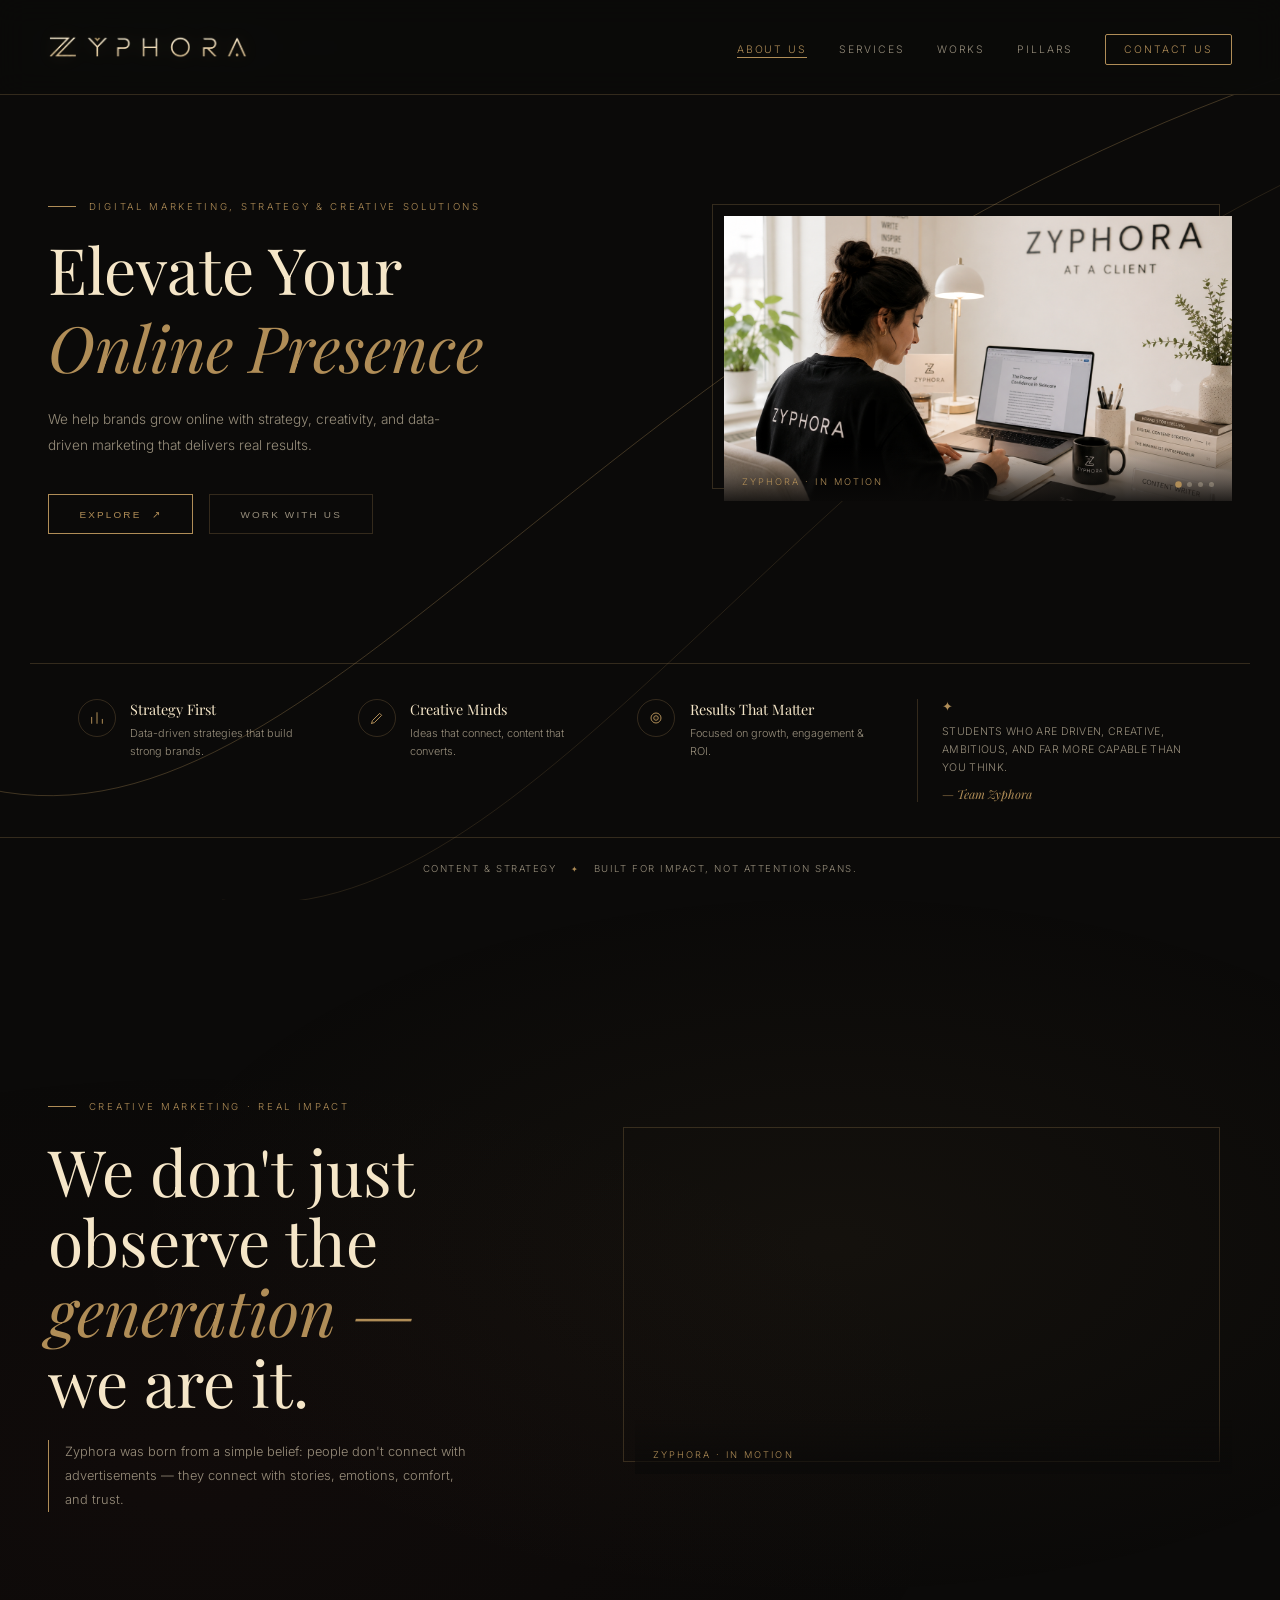
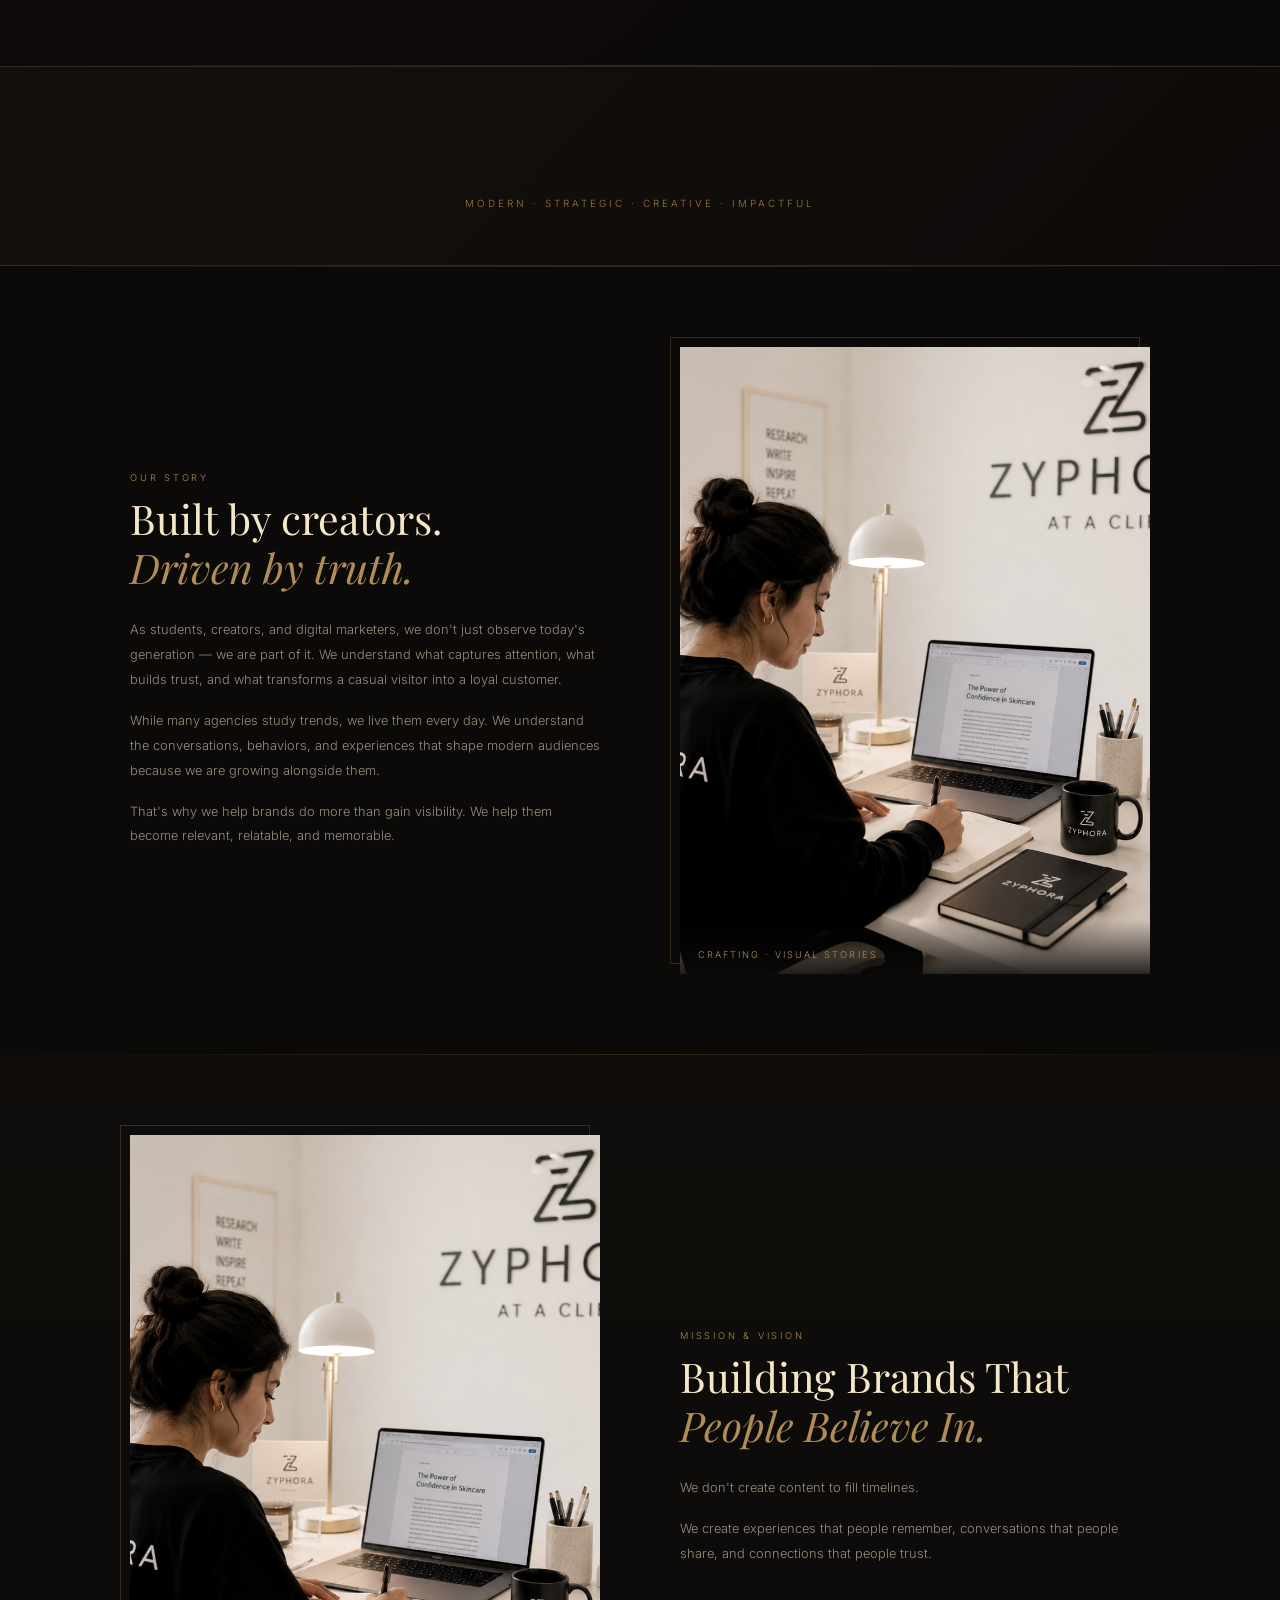
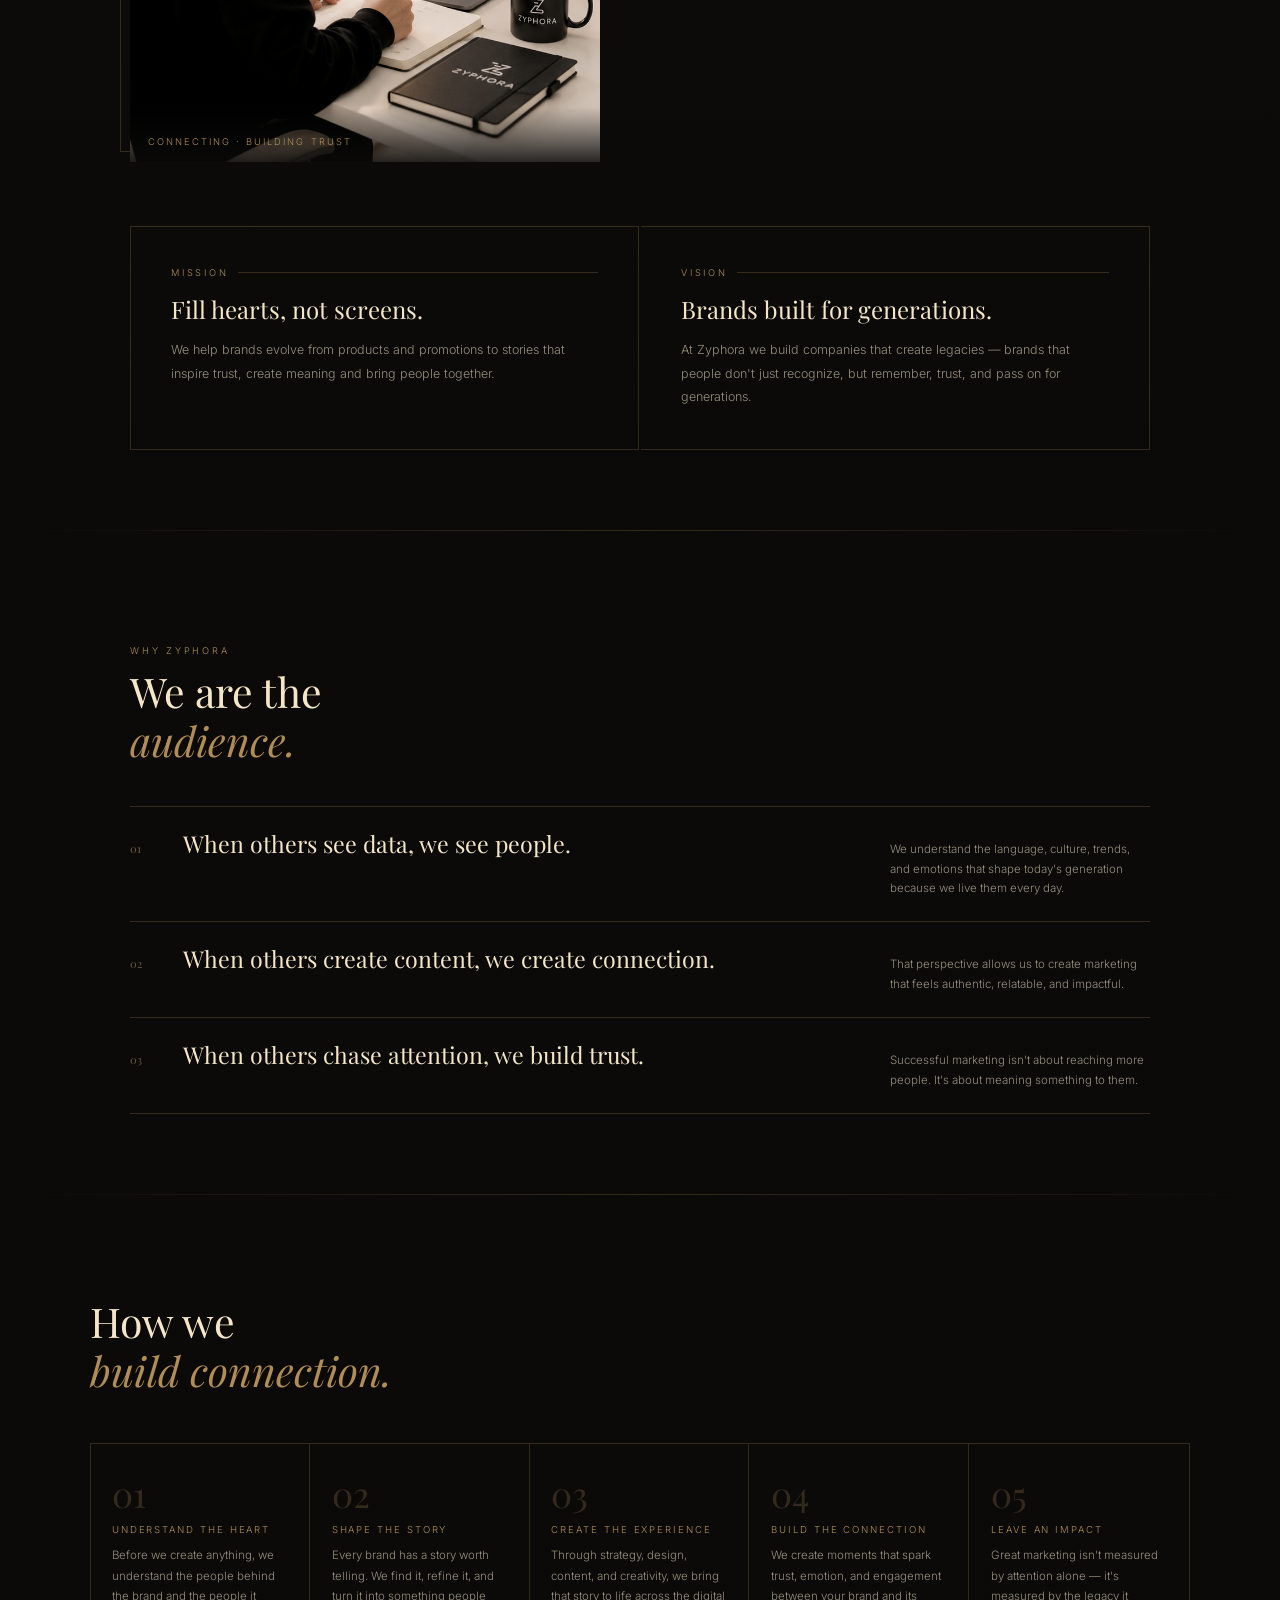
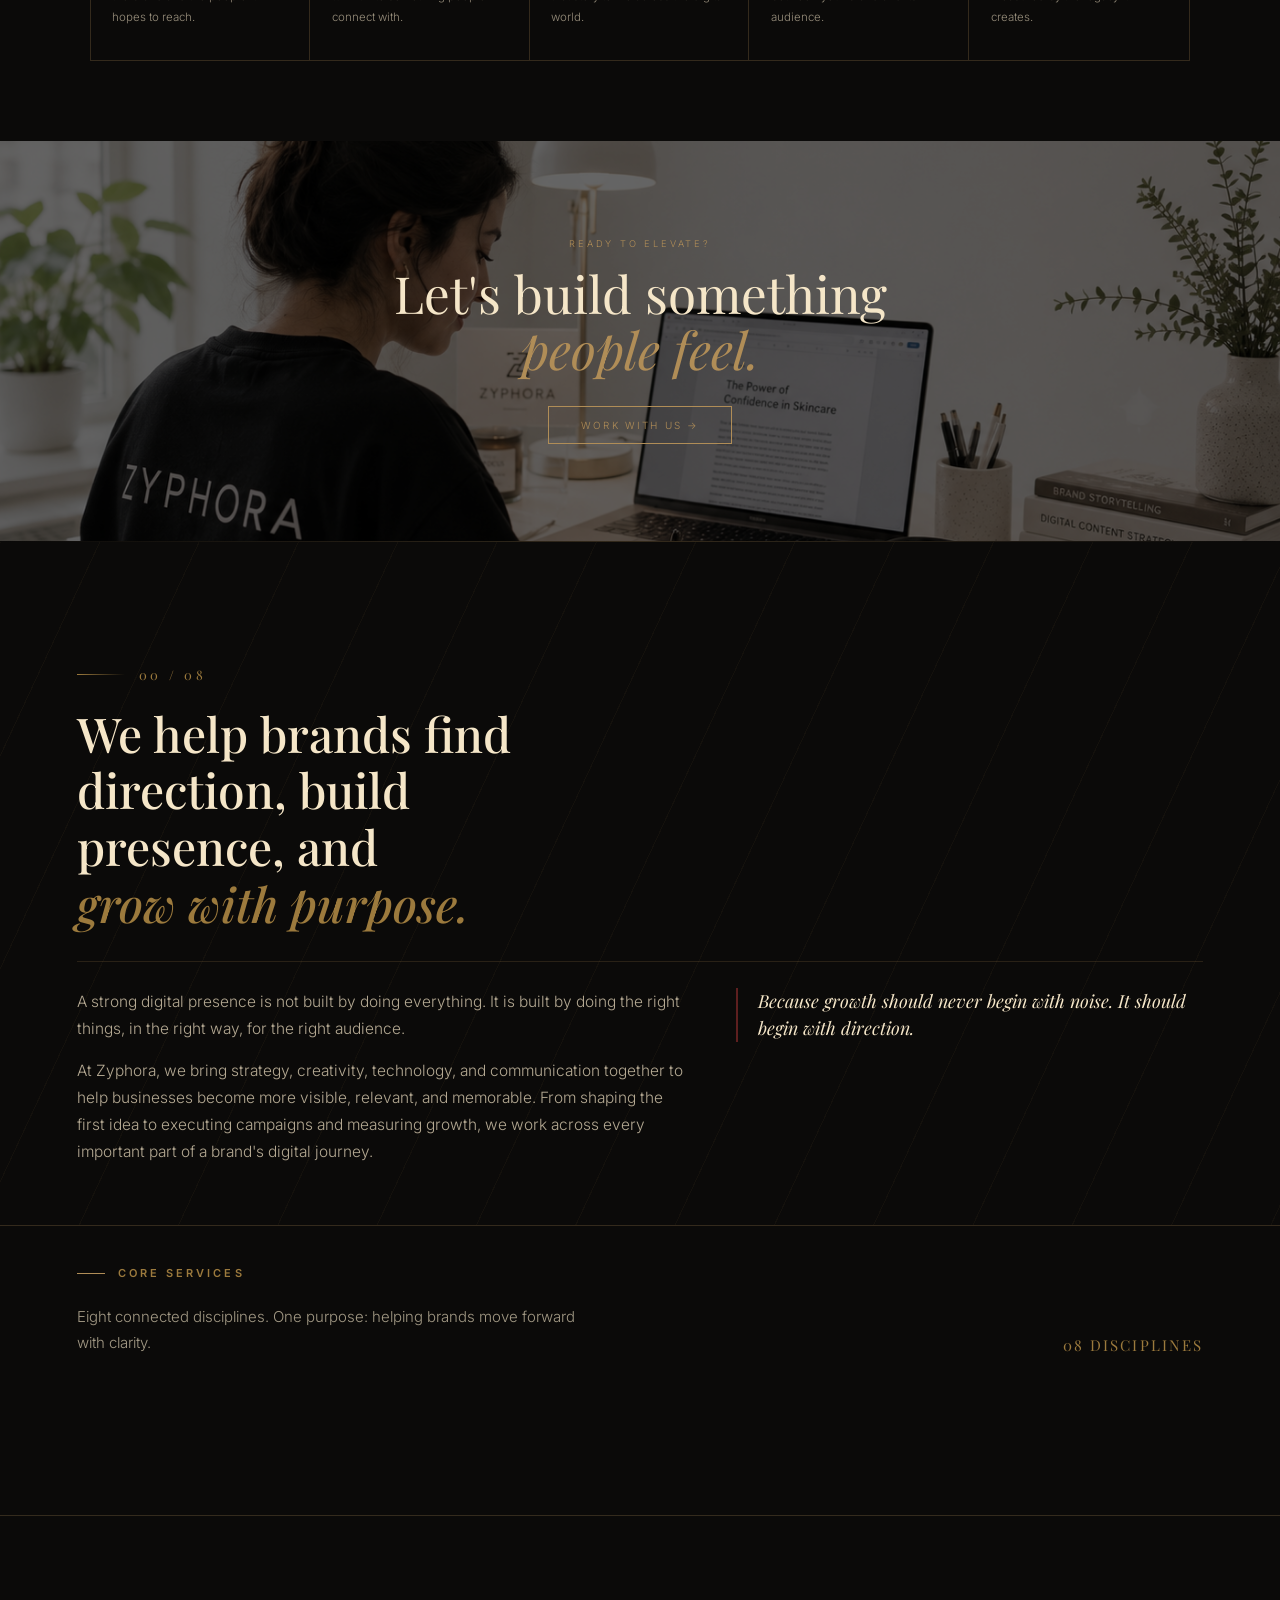
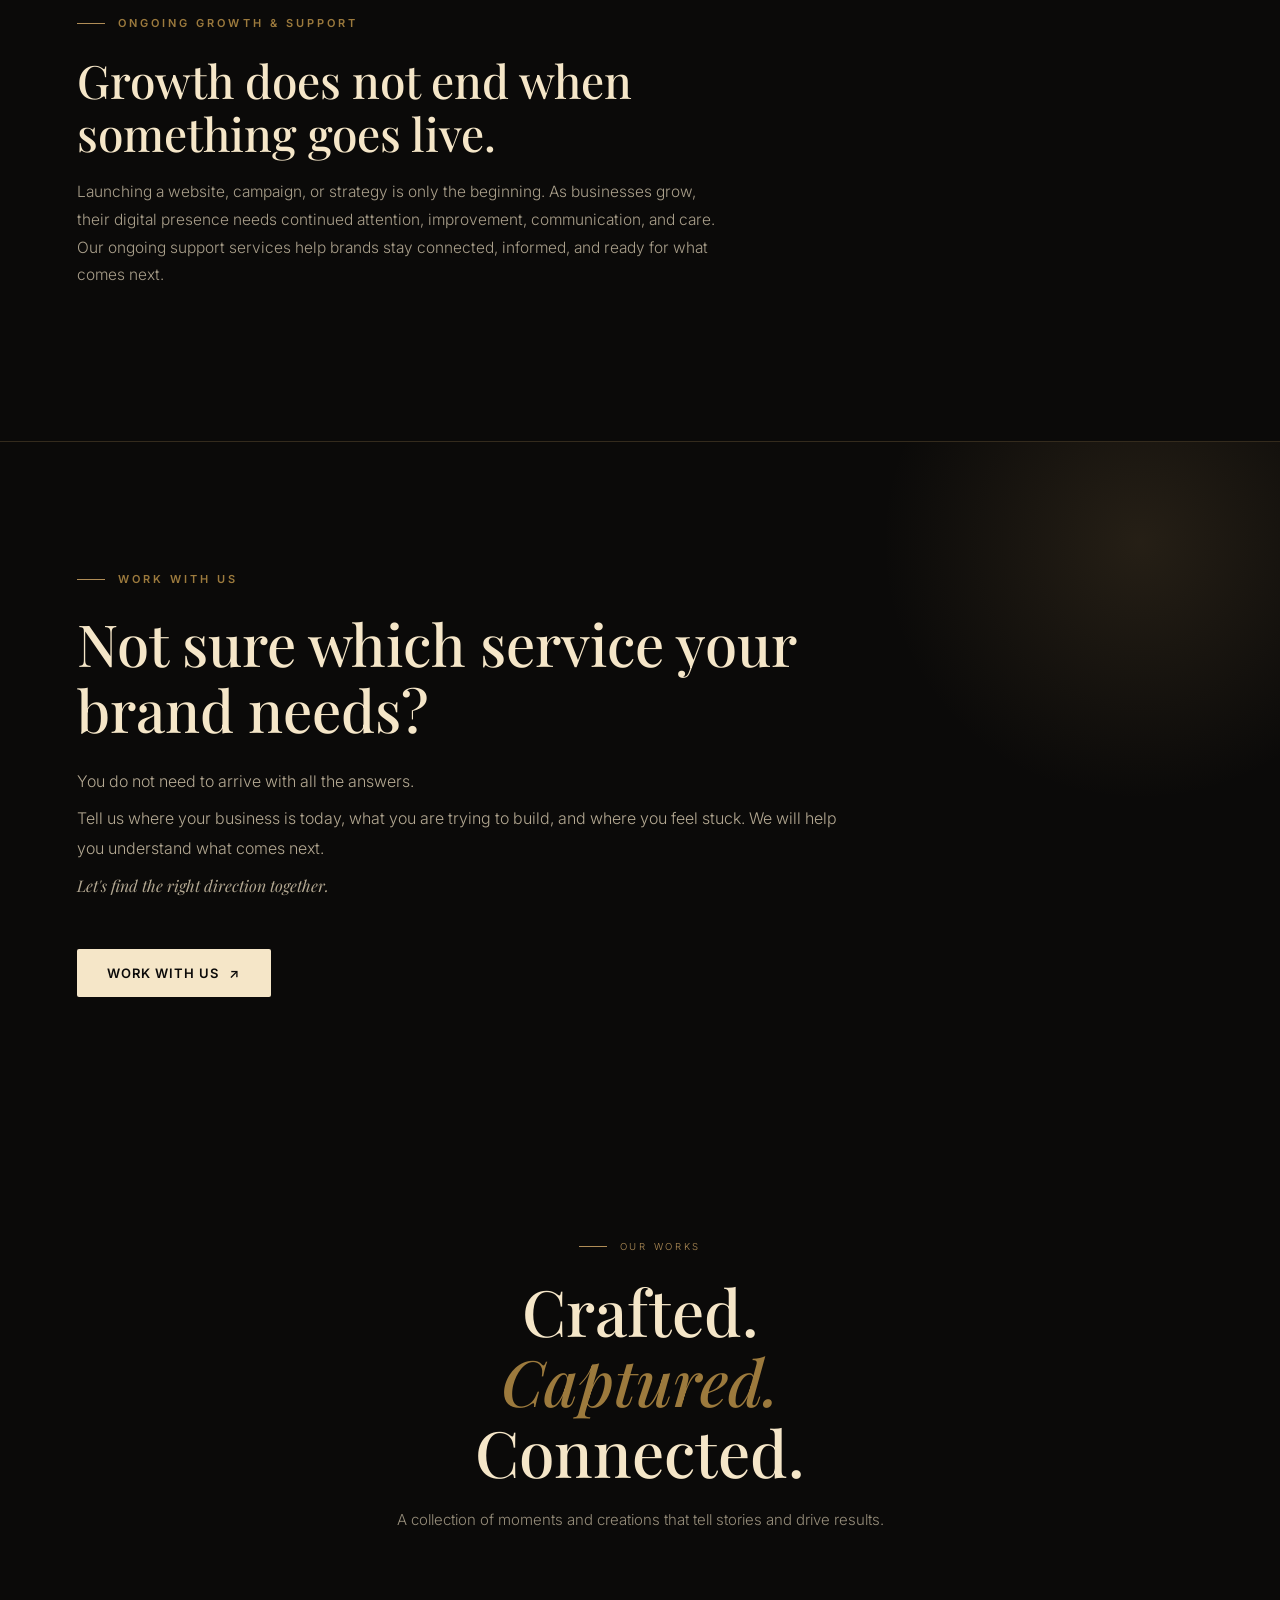
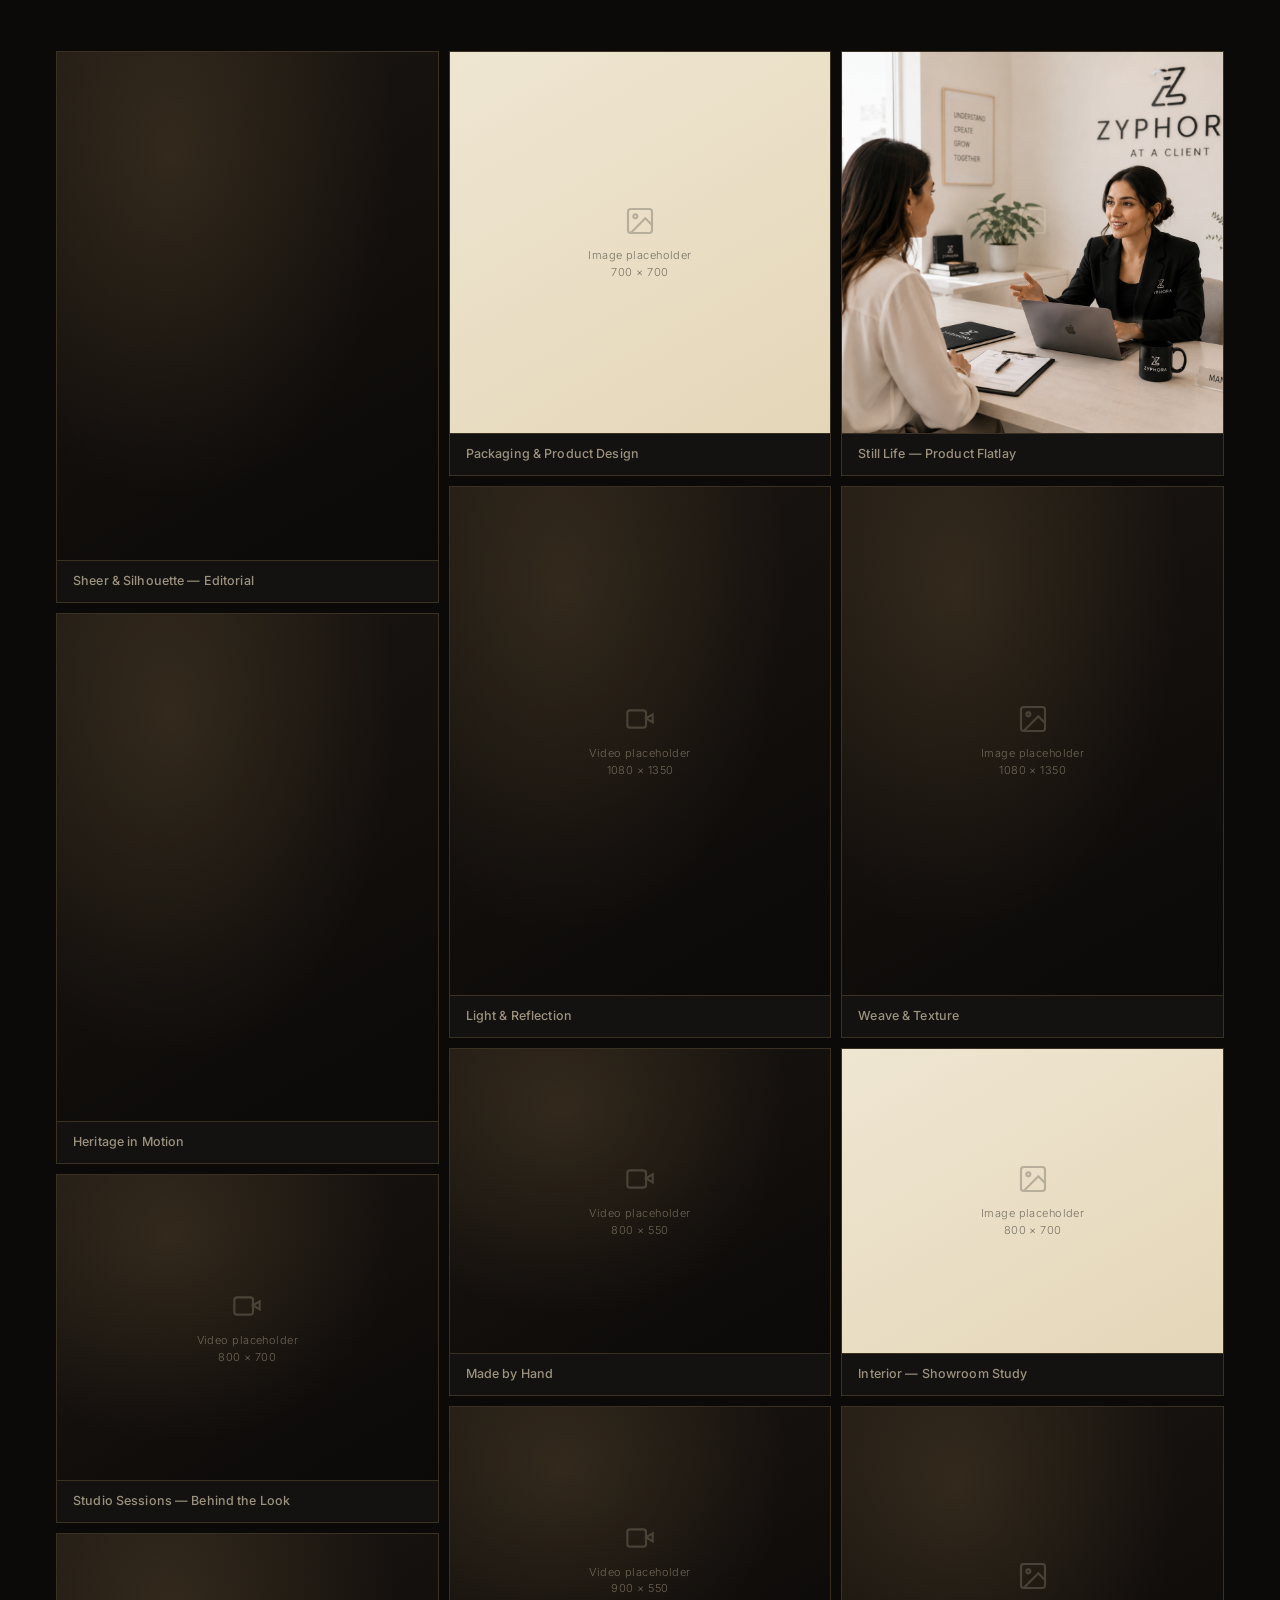
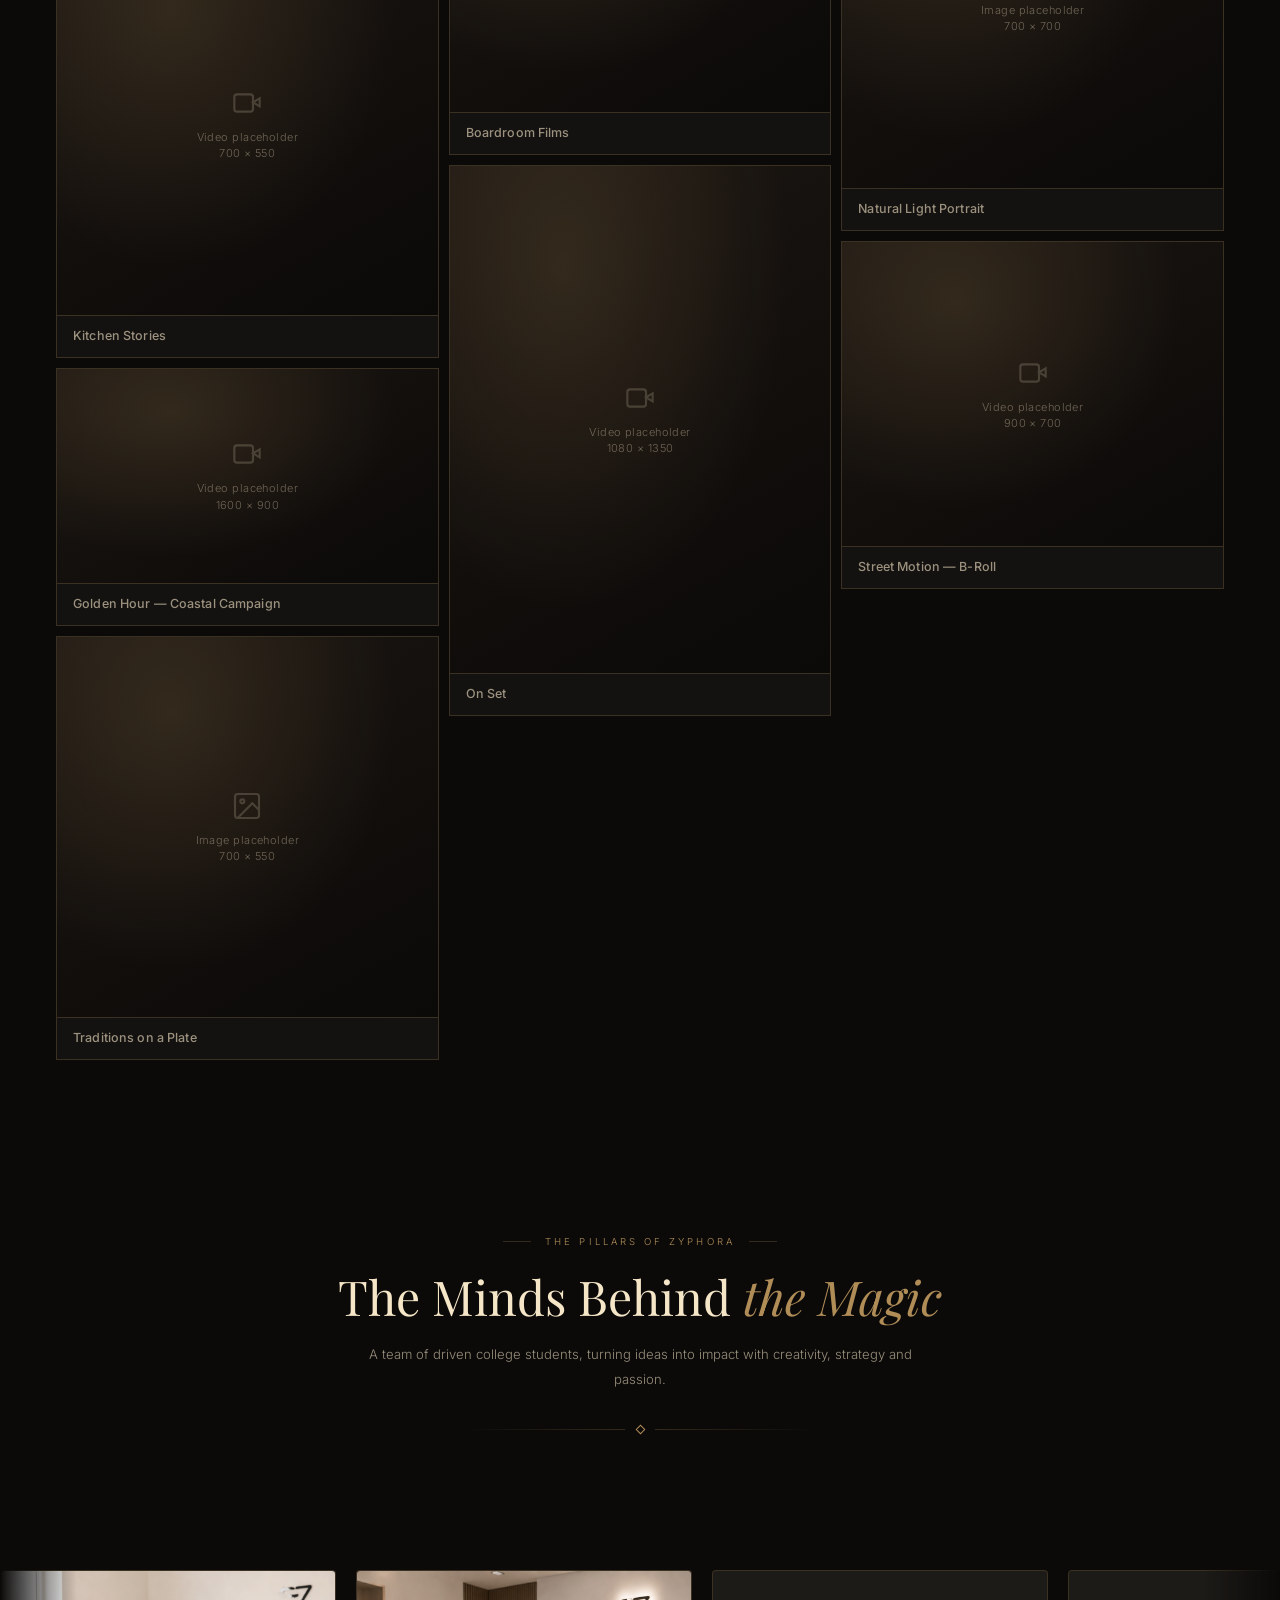
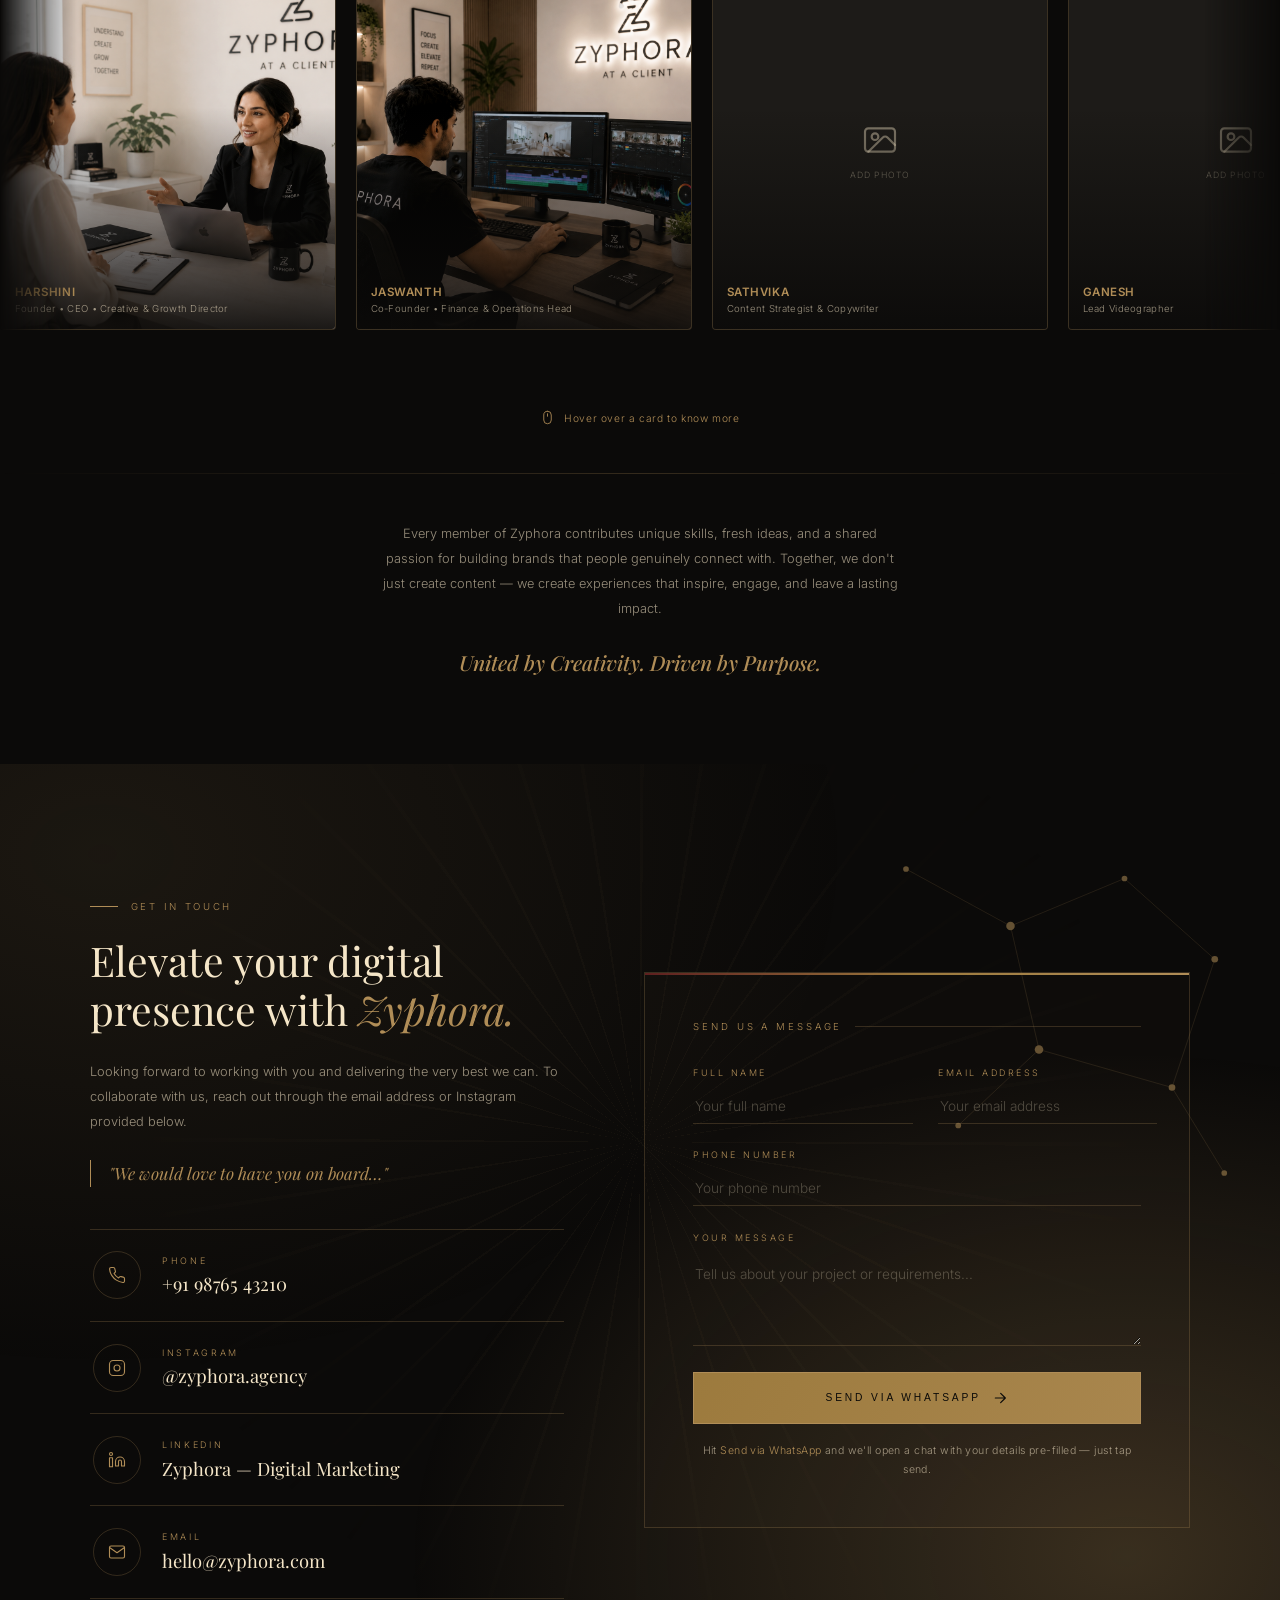
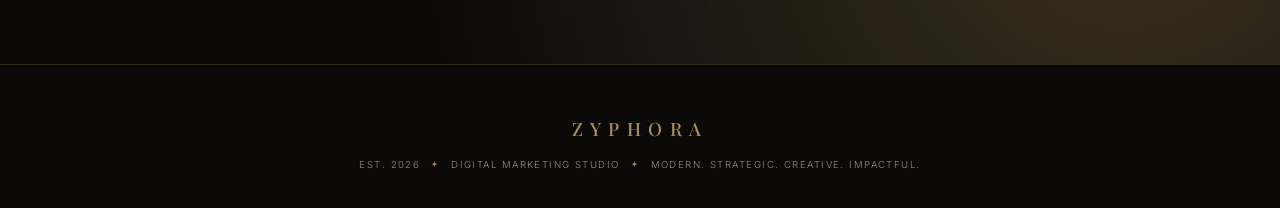
==== commit c6cd929b: "Pillars section updated" ====
--- a/index.html
+++ b/index.html
@@ -112,9 +112,9 @@
   </div>
 
   <div class="lp-strip">
-    <span>A Student-Run Digital Marketing Agency</span>
+    <span>CONTENT & STRATEGY</span>
     <span class="dot">✦</span>
-    <span>Built On Passion. Driven By Purpose.</span>
+    <span>BUILT FOR IMPACT, NOT ATTENTION SPANS.</span>
   </div>
 
 </div>
--- a/sections/pillars/pillars.css
+++ b/sections/pillars/pillars.css
@@ -60,6 +60,10 @@
   animation: pillarsScroll 46s linear infinite;
 }
 .pillars-track:hover { animation-play-state: paused; }
+@media (hover: none), (pointer: coarse) {
+  .pillars-track:hover { animation-play-state: running; }
+}
+.pillars-track.is-paused { animation-play-state: paused; }
 
 @keyframes pillarsScroll {
   from { transform: translateX(0); }
@@ -78,7 +82,10 @@
   height: 360px;
   perspective: 1400px;
 }
-.pillar-slot:hover, .pillar-slot.is-open { z-index: 30; }
+@media (hover: hover) and (pointer: fine) {
+  .pillar-slot:hover { z-index: 30; }
+}
+.pillar-slot.is-open { z-index: 30; }
 
 .pillar-card {
   position: absolute;
@@ -87,7 +94,12 @@
   transform: translate(-50%, -50%);
   transition: width 0.55s cubic-bezier(.22,1,.36,1), height 0.55s cubic-bezier(.22,1,.36,1);
 }
-.pillar-slot:hover .pillar-card,
+@media (hover: hover) and (pointer: fine) {
+  .pillar-slot:hover .pillar-card {
+    width: min(50vw, 720px);
+    height: 400px;
+  }
+}
 .pillar-slot.is-open .pillar-card {
   width: min(50vw, 720px);
   height: 400px;
@@ -97,10 +109,16 @@
   position: relative;
   width: 100%; height: 100%;
   transform-style: preserve-3d;
+  -webkit-transform-style: preserve-3d;
   transition: transform 0.7s cubic-bezier(.22,1,.36,1);
   border-radius: 4px;
 }
-.pillar-slot:hover .pillar-card-inner,
+@media (hover: hover) and (pointer: fine) {
+  .pillar-slot:hover .pillar-card-inner {
+    transform: rotateY(180deg);
+    box-shadow: 0 0 0 1px var(--gold), 0 30px 70px rgba(0,0,0,0.6), 0 0 46px rgba(176,141,87,0.35);
+  }
+}
 .pillar-slot.is-open .pillar-card-inner {
   transform: rotateY(180deg);
   box-shadow: 0 0 0 1px var(--gold), 0 30px 70px rgba(0,0,0,0.6), 0 0 46px rgba(176,141,87,0.35);
@@ -123,7 +141,9 @@
   display: block; filter: saturate(0.94) contrast(1.03);
   transition: transform 0.7s cubic-bezier(.22,1,.36,1);
 }
-.pillar-slot:hover .pillar-front img { transform: scale(1.04); }
+@media (hover: hover) and (pointer: fine) {
+  .pillar-slot:hover .pillar-front img { transform: scale(1.04); }
+}
 .pillar-placeholder {
   width: 100%; height: 100%;
   display: flex; flex-direction: column; align-items: center; justify-content: center; gap: 10px;
